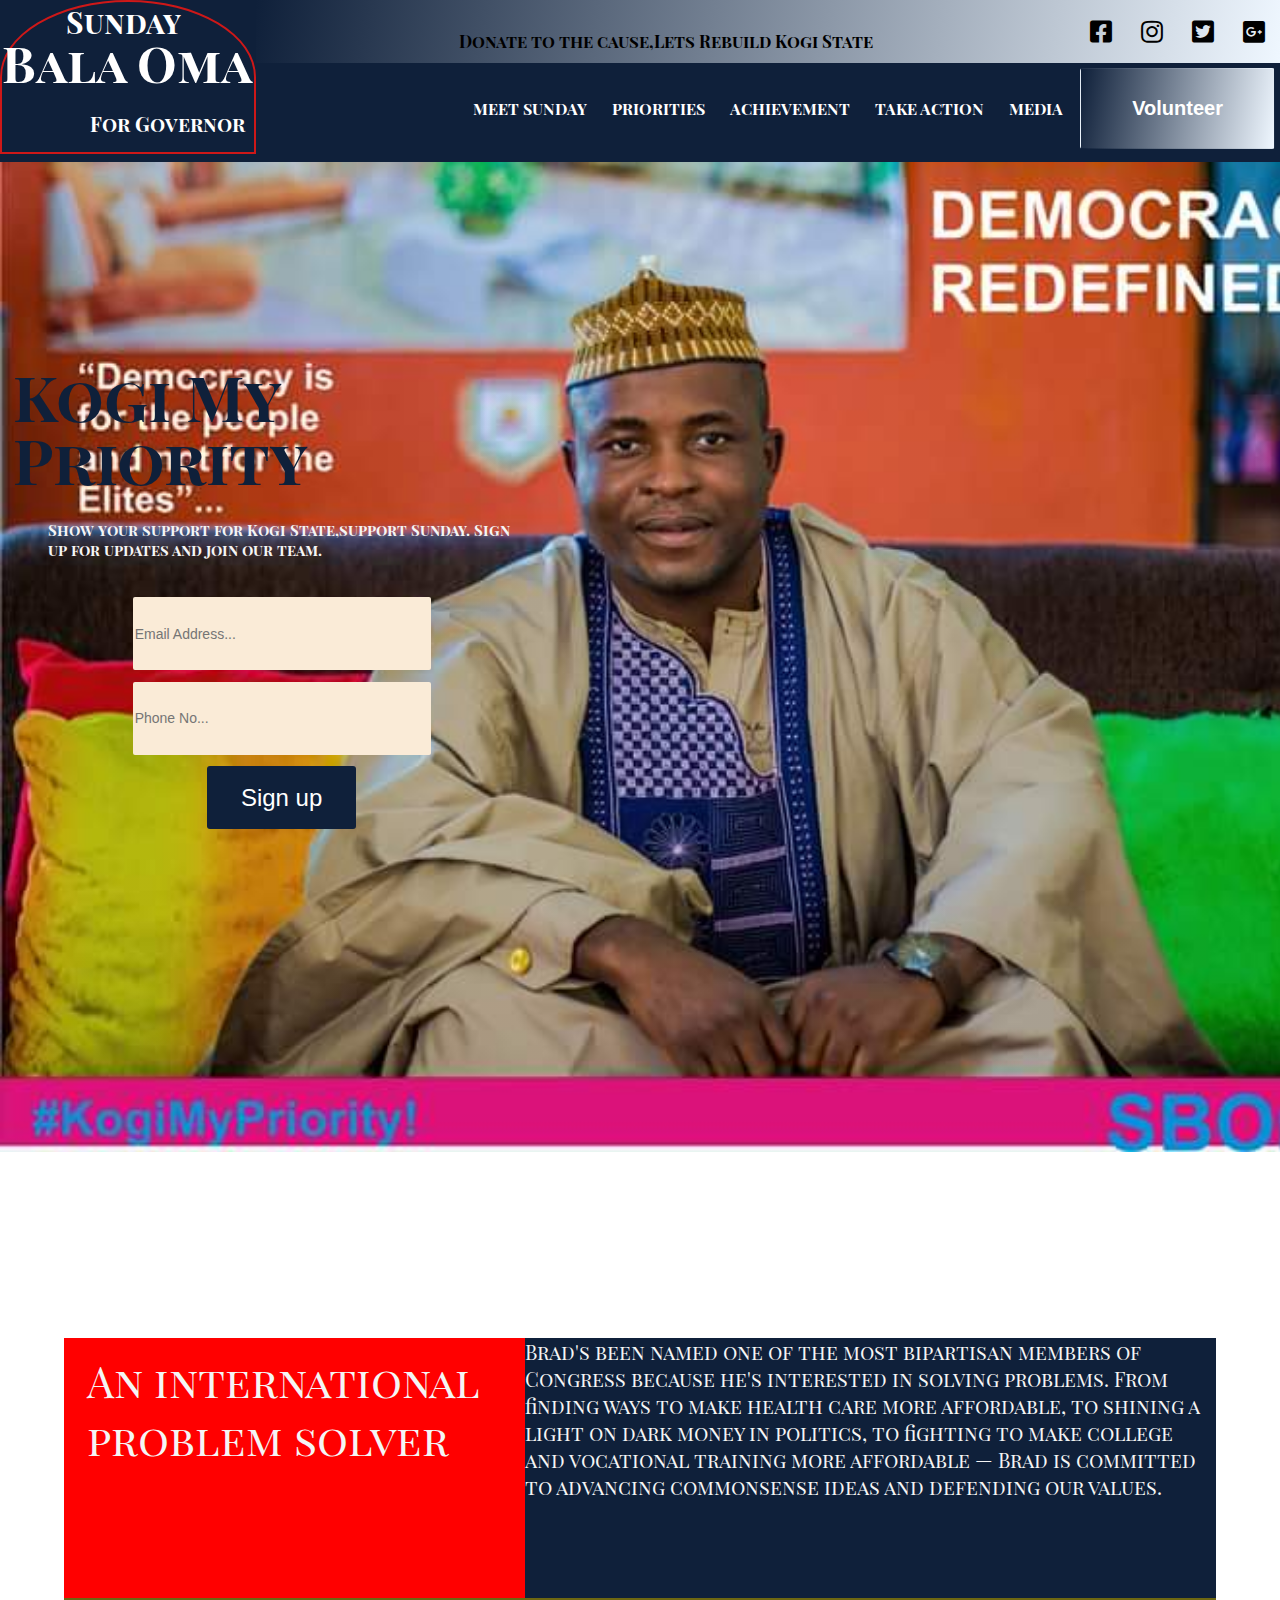
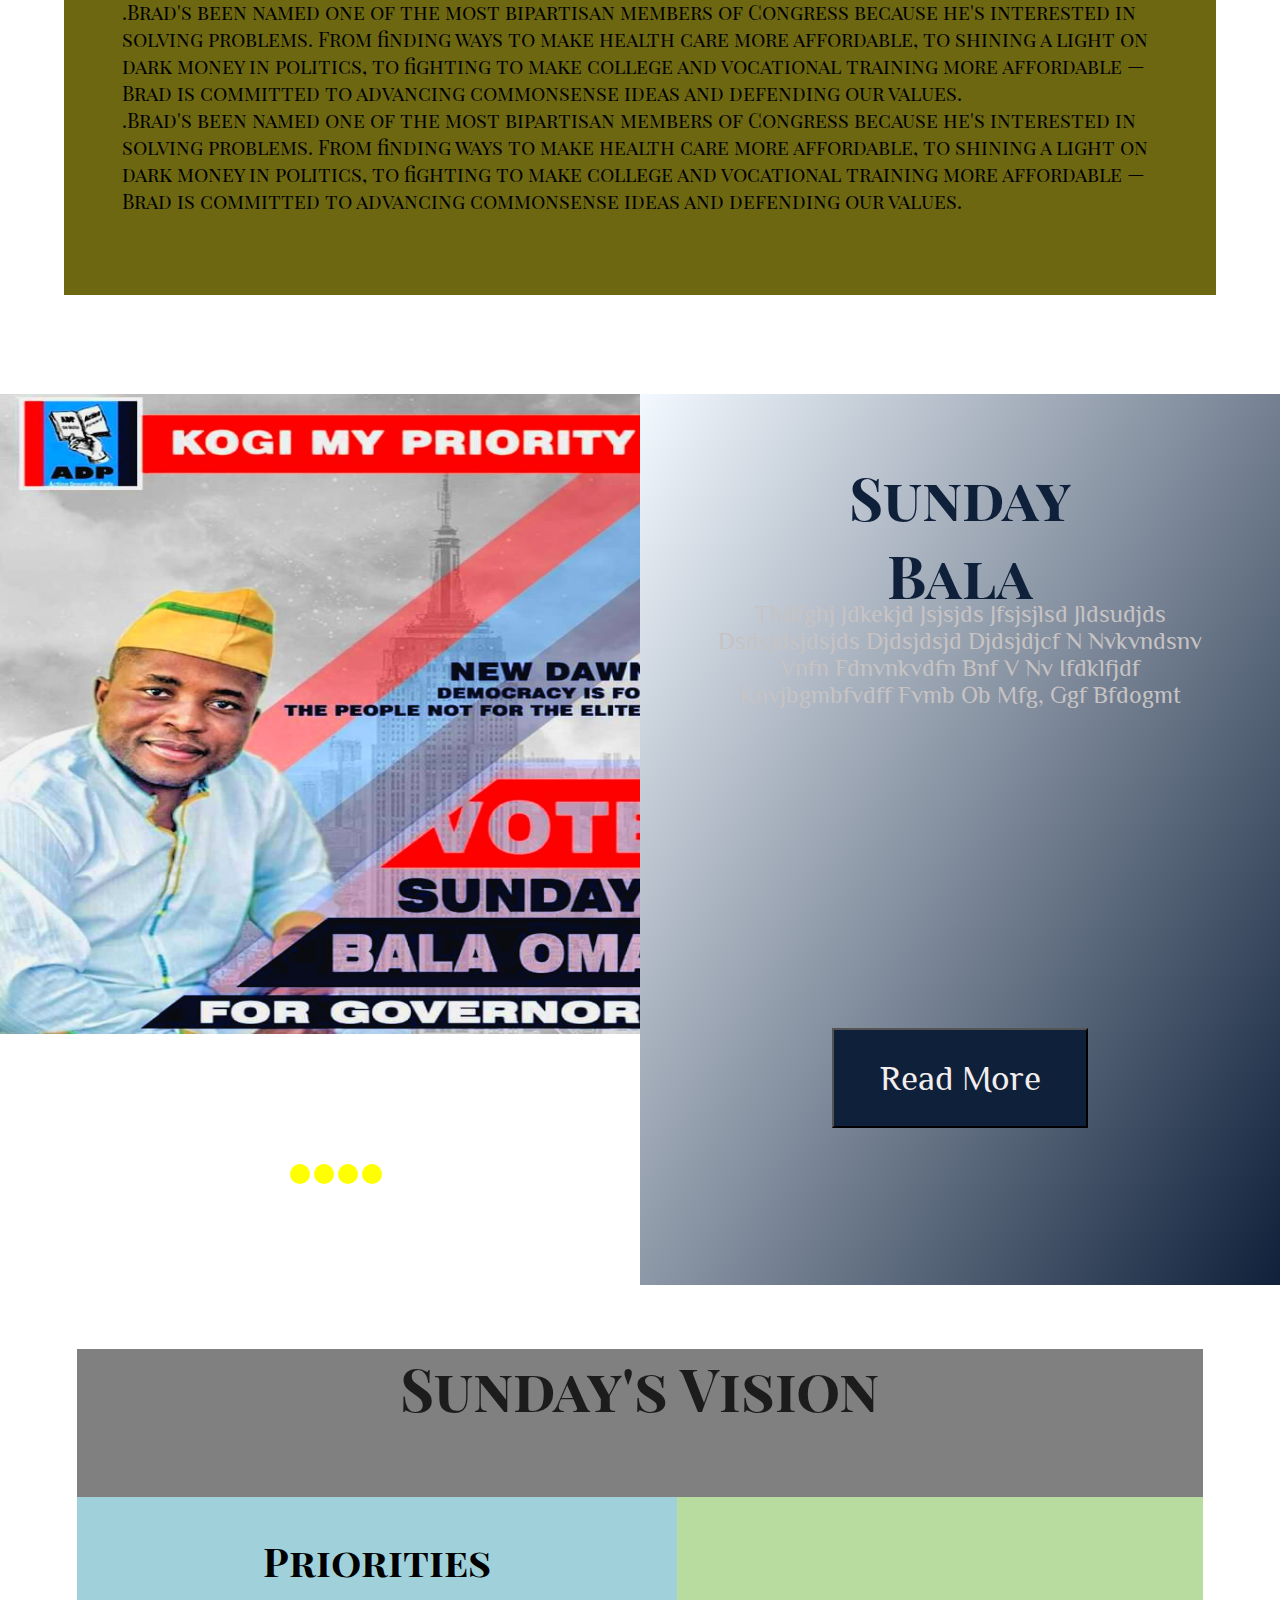
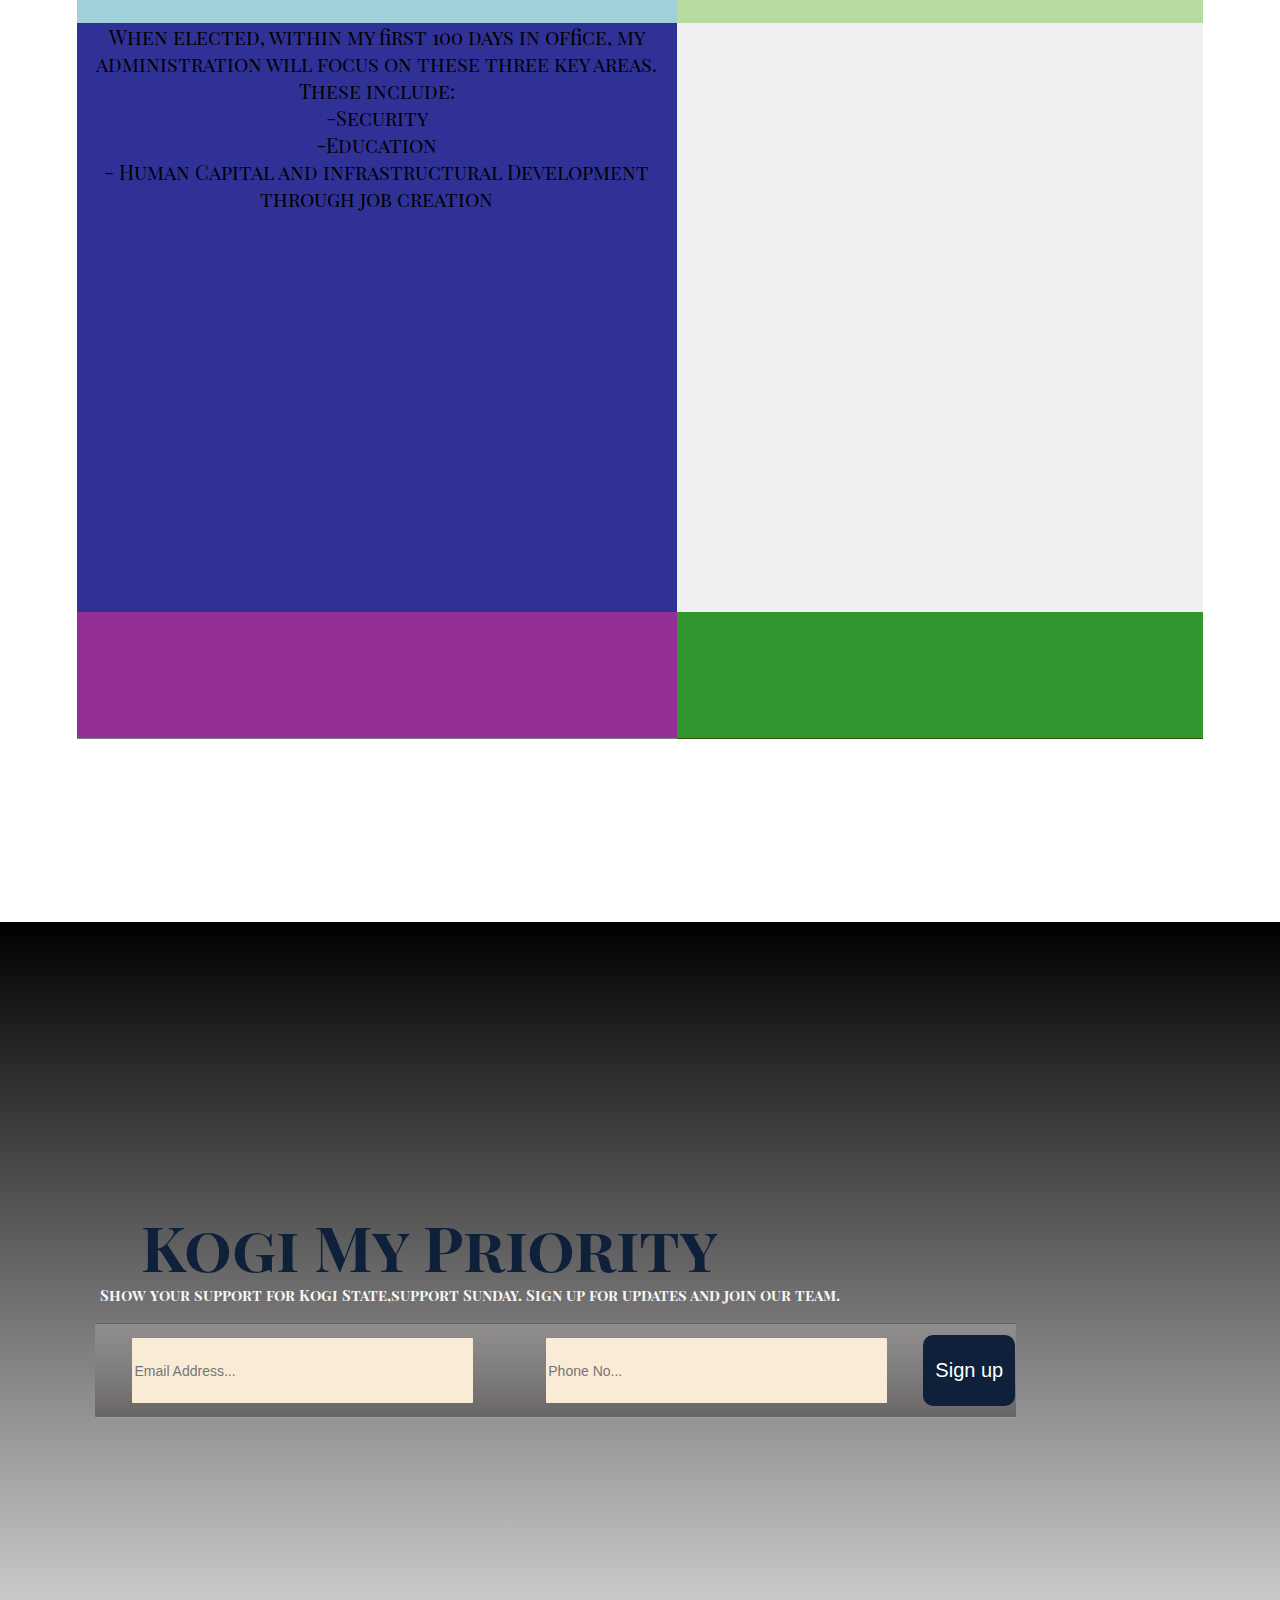
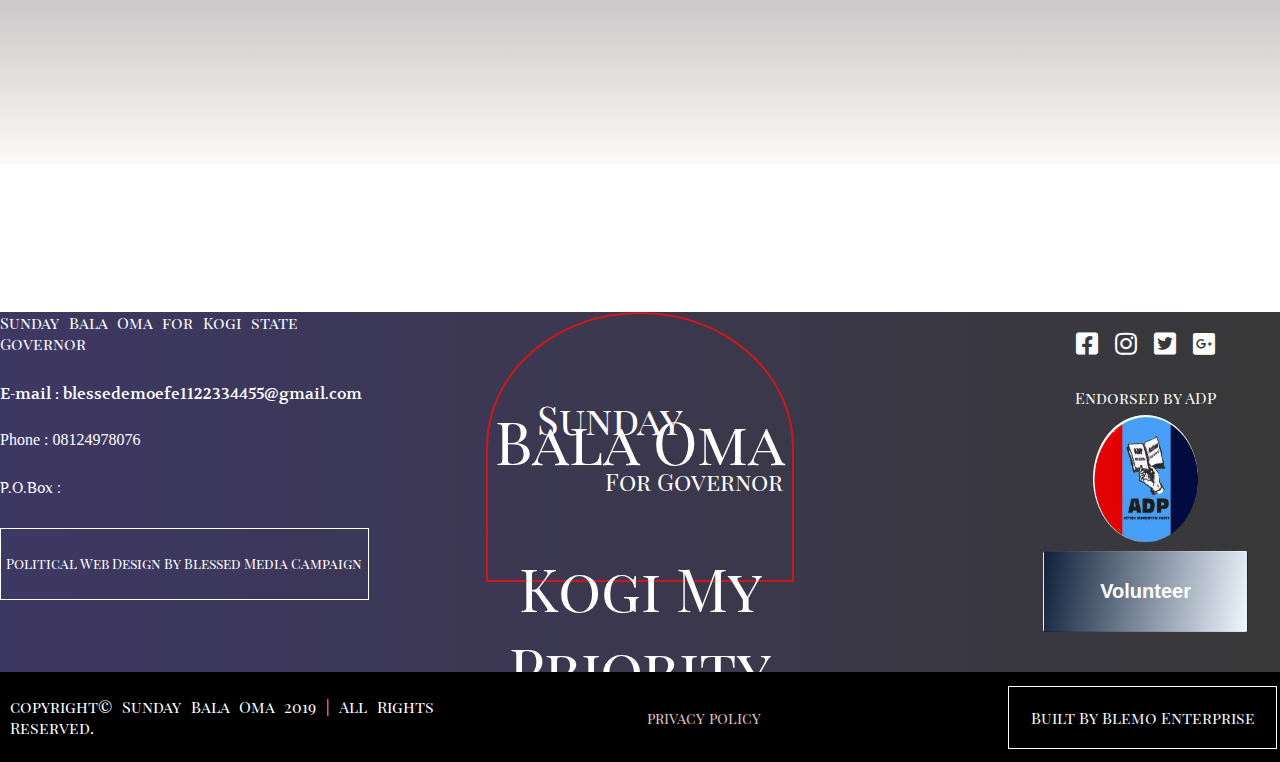
==== index.html @ 5b08591d "i started a project for the Kogi my priority campaign and i have succeeded in completing most sectio" ====
<!DOCTYPE html>
    <head>
        <meta charset="utf-8">
        <meta http-equiv="X-UA-Compatible" content="IE=edge">
        <title>Meet Sunday</title>
        <meta name="description" content="#">
        <meta name="viewport" content="width=device-width, initial-scale=1">
        <link rel="stylesheet" href="index.css">
        <link href="./fontawesome-free-5.10.0-web/css/all.css" rel="stylesheet" >
        <link href="https://fonts.googleapis.com/css?family=ABeeZee|DM+Sans|DM+Serif+Display|Philosopher|Playfair+Display+SC|Volkhov|Vollkorn&display=swap" rel="stylesheet">        <!-- <link rel="stylesheet" href="path/to/bootstrap/css/bootstrap.min.css">
<link rel="stylesheet" href="path/to/font-awesome/css/font-awesome.min.css"> -->
        
    </head>
    <body>
        <!-- this is the container.It houses everything on this index page -->
        <div class="container">

            <!-- this is the header section -->
            <div class="Header">
            
                <!-- this is the Left section of the Header -->
                <div class="LeftSection">
                   <div class="logoSectionForLeftSection">
                       <div class="upperSectionOfTheLogoSection">
                            <p>Sunday</p>
                       </div>

                       <div class="middleSectionOfTheLogoSection">
                            <p>Bala Oma</p>
                          
                       </div>

                       <div class="bottomSectionOfTheLogoSection">
                            <p>For Governor</p>
                           
                        </div>

                   </div>
                </div>

                 <!-- this is the RightSection of the Header -->
                <div class="RightSection">

                    <div class="topHeader">
                        <div class="topHeaderContainer">

                            <div class="topHeaderContainerText">
                                <label>Donate to the cause,Lets Rebuild Kogi State </label>
                            </div> 
                            <div class="topHeaderContainerIcons">
                                <a href="#"><i class="fab fa-facebook-square"></i></a>
                                <a href="#"><i class="fab fa-instagram"></i></a>
                                <a href="#"><i class="fab fa-twitter-square"></i></a>
                                <a href="#"><i class="fab fa-google-plus-square"></i></a>
                            </div>
                        </div>
                    </div>


                <div class="bottomHeader">
                    <div class="rightSectionOfBottomHeader">

                    </div>
                    <div class="middleSectionOfBottomHeader">
                        <li><a href="#">MEET SUNDAY</a></li>
                        <li><a href="./Priorities.html">PRIORITIES</a></li>
                        <li><a href="./Achievement.html">ACHIEVEMENT</a></li>
                        <li><a href="./Take_Action.html">TAKE ACTION</a></li>
                        <li><a href="./Media.html">MEDIA</a></li>
                    </div>
                    <div class="leftSectionOfBottomHeader">
                        <button><a href="./Volunteer.html"><div class="containerForButton">Volunteer<i class="fas fa-arrow-circle-right"></i></div></a></button>                    </div>
                </div>
                </div>
            </div>


















            







    
            <!-- this is the MiddleSection -->
            <div class="Middle">

                <!-- this container houses everythig in the Middle section  which is divided into three parts-->
                <div class="MiddleSectionContainer">

                    <!-- this is the first section of the Middle section -->
                    <div class="firstSectionOfMiddleSection">

                        <div class="containerForFirstSectionOfMiddleSection">




                            <div class="InputForFirstSectionOfMiddleSection">

                                <div class="firstTextForInputForFirstSectionOfMiddleSection">
                                    <p>Kogi My Priority</p>
                                </div>


                                <div class="secondTextForInputForFirstSectionOfMiddleSection">
                                    <p>Show your support for Kogi State,support Sunday. Sign up for updates and join our team.</p>
                                </div>


                                <div class="signUpSectionForInputForFirstSectionOfMiddleSection">
                                    <input type="text" placeholder="Email Address...">
                                    <input type="tel" placeholder="Phone No...">
                                    <button>Sign up</button>
                                </div>







                            </div>

                           



                        </div>

                    </div>


                    <!-- this is the second section of the middle section -->
                    <div class="secondSectionOfMiddleSection">



                        <!-- this is the timer section -->
                        <div class="timerForSecondSectionOfMiddleSection">
                            <div class="containerForTimer">
                                <p>Take action for Kogi state With Sunday Bala Before Its Too Late</p>
                                <p id="demo"></p>

                            </div>
                        </div>
                        <!-- this is the second section of the Second section of the middle section -->
                        <div class="secondForSecondSectionOfMiddleSection">


                            <div class="headerSectionForSecondForSecondSectionOfMiddleSection">
                                <p>An international problem solver</p>
                            </div>

                            <div class="textSectionForSecondForSecondSectionOfMiddleSection">
                                <p>Brad's been named one of the most bipartisan members of Congress because he's interested in solving problems. From finding ways to make health care more affordable, to shining a light on dark money in politics, to fighting to make college and vocational training more affordable — Brad is committed to advancing commonsense ideas and defending our values.</p>
                            </div>
    
                            

                        </div>
            

                        <!-- this is the third section of the Second section of the middle section -->
                        <div class="thirdForSecondSectionOfMiddleSection">

                            
                            <div class="textSectionForThirdForSecondSectionOfMiddleSection">
                                <p> .Brad's been named one of the most bipartisan members of Congress because he's interested in solving problems. From finding ways to make health care more affordable, to shining a light on dark money in politics, to fighting to make college and vocational training more affordable — Brad is committed to advancing commonsense ideas and defending our values. </p>
                                <p> .Brad's been named one of the most bipartisan members of Congress because he's interested in solving problems. From finding ways to make health care more affordable, to shining a light on dark money in politics, to fighting to make college and vocational training more affordable — Brad is committed to advancing commonsense ideas and defending our values. </p>
                            </div>
                             
                        <!-- <div class="containerForThirdForSecondSectionOfMiddleSection">

                        </div>
                        <div class="containerForThirdForSecondSectionOfMiddleSection">

                        </div>
                        <div class="containerForThirdForSecondSectionOfMiddleSection">

                        </div> -->
                            
                        </div>



                    </div>








                    <!-- this is the third section of the middle section -->
                    <div class="thirdSectionOfMiddleSection">

                        <div class="containerForThirdSectionOfMiddleSection">

                                <div class="secondSectionInContainerForThirdSectionOfMiddleSection">

                                        <div class="textForSecondSectionInContainerForThirdSectionOfMiddleSection">
                                                <p>Meet Sunday Bala Oma</p>
                                            </div>
                                </div>

                                <div class="firstSectionInContainerForThirdSectionOfMiddleSection">

                                    
                                    
                                    <div class="leftSectionInContainerForThirdSectionOfMiddleSection">

                                            <span id="slider-image-1"></span>
                                            <span id="slider-image-2"></span>
                                            <span id="slider-image-3"></span>
                                            <span id="slider-image-4"></span>
                                        <div class="image-container">
                                        <img src="./back1.jpg" alt="yes" class="slider-image" height="640px" width="680px">
                                        <img src="./back2.jpg" alt="yes" class="slider-image" height="640px" width="680px">
                                        <img src="./candid.png" alt="yes" class="slider-image" height="640px" width="680px">
                                        <img src="./ADP1.jpg" alt="yes" class="slider-image" height="640px"  width="680px">
                                        </div>
                                        <div class="button-container">
                                            <a href="#slider-image-1" class="button" ></a>
                                            <a href="#slider-image-2" class="button" ></a>
                                            <a href="#slider-image-3" class="button" ></a>
                                            <a href="#slider-image-4" class="button" ></a>
                                        </div>
                                    </div>
                                    
                                    <div class="rightSectionInContainerForThirdSectionOfMiddleSection">
                                        <div class="containerForTextInRightSectionInContainerForThirdSectionOfMiddleSection">
                                            <div class="container1">
                                                    <h3>Sunday Bala</h3>
                                            </div>
                                            <div class="container2">
                                                    <p>thdfghj jdkekjd jsjsjds jfsjsjlsd  jldsudjds dsdsjdsjdsjds djdsjdsjd djdsjdjcf n nvkvndsnv vnfn  fdnvnkvdfn bnf v nv ifdklfjdf knvjbgmbfvdff fvmb ob mfg, ggf bfdogmt</p>
                                            </div>
                                            <div class="container3">
                                                <button>Read more</button>
                                            </div>
                                        </div>
                                    </div>
                                    
                                </div>


                               


                        </div>

                    </div>



                    


                        <!-- this is the forth section of the middle section -->
                    <div class="forthSectionOfMiddleSection">

                        <div class="containerForForthSectionOfMiddleSection">
                            <div class="headerContainer">
                                <h3>Sunday's Vision</h3>
                            </div>
                            <div class="sliderContainer">

                                <div class="firstSliderImage">

                                    <div class="firstSectionOfSliderImage1">
                                       <label for=""> Priorities</label>
                                    </div>
                
                                    <div class="secondSectionOfSliderImage1">
                                        <p>
                                           <p> When elected, within my first 100 days in office, my administration will focus on these three key areas.</p> 
                                            
                                            
                                            
                                            
                                            
                                           <p> These include:</p>
                                            
                                               <p>-Security</p>
                                            
                                               <p>-Education</p>
                                            
                                               <p>   - Human Capital and infrastructural Development through job creation</p>
                                            </p>
                                    </div>

                                    <div class="thirdSectionOfSliderImage1">
                                        
                                    </div>

                                </div>
                                <div class="secondSliderImage">


                                        <div class="firstSectionOfSliderImage2">

                                            </div>
                        
                                            <div class="secondSectionOfSliderImage2">
                                                
                                            </div>
        
                                            <div class="thirdSectionOfSliderImage2">
                                                
                                            </div>


                                </div>





                                <div class="thirdSliderImage">


                                        <div class="firstSectionOfSliderImage3">

                                            </div>
                        
                                            <div class="secondSectionOfSliderImage3">
                                                
                                            </div>
        
                                            <div class="thirdSectionOfSliderImage3">
                                                
                                            </div>


                                </div>



                                <div class="forthSliderImage">


                                        <div class="firstSectionOfSliderImage4">

                                            </div>
                        
                                            <div class="secondSectionOfSliderImage4">
                                                
                                            </div>
        
                                            <div class="thirdSectionOfSliderImage4">
                                                
                                            </div>


                                </div>



                            </div>

                            

                        </div>





                    </div>

                    <!-- this is the fifth section of the middle section -->

                    <div class="fifthSectionOfMiddleSection">

                            <div class="InputForFirstSectionOfMiddleSection">

                                    <div class="firstTextForInputForFirstSectionOfMiddleSection">
                                        <p>Kogi My Priority</p>
                                    </div>
    
    
                                    <div class="secondTextForInputForFirstSectionOfMiddleSection">
                                        <p>Show your support for Kogi State,support Sunday. Sign up for updates and join our team.</p>
                                    </div>
    
    
                                    <div class="signUpSectionForInputForFirstSectionOfMiddleSection">
                                        <input type="text" placeholder="Email Address...">
                                        <input type="tel" placeholder="Phone No...">
                                        <button>Sign up</button>
                                    </div>
    
    
    
                                </div>
                    </div>

                </div>
            </div>

























    
            <!-- this is the FooterSection -->
            <div class="Footer">
               <div class="footerContainer">
                    <div class="firstSectionOfFooter">

                        <div class="leftSectionForFirstSectionOfFooter">
                           <div class="firstSectionOfleftSectionForFirstSectionOfFooter">
                               <p>Sunday Bala Oma for Kogi state Governor</p>
                           </div>

                            <div class="secondSectionOfleftSectionForFirstSectionOfFooter">
                               <label>E-mail : blessedemoefe1122334455@gmail.com</label>
                            </div>

                            <div class="thirdSectionOfleftSectionForFirstSectionOfFooter">
                                <label>Phone : 08124978076</label>
                            </div>  
                            
                            <div class="forthSectionOfleftSectionForFirstSectionOfFooter">
                                <label for="">P.O.Box : </label>
                            </div> 
                            
                            
                            <div class="fifthSectionOfleftSectionForFirstSectionOfFooter">
                                <div class="containerForFifthSectionOfleftSectionForFirstSectionOfFooter">
                                    <p>Political Web Design By Blessed Media Campaign</p>
                                </div>
                            </div> 

                            <div class="sixthSectionOfleftSectionForFirstSectionOfFooter">
                                
                            </div>  

                        </div>

                        <div class="middleSectionForFirstSectionOfFooter">

                                <div class="containerForLogoSection">
                                        <div class="logoSectionForFooter">
                                                <div class="upperSectionOfTheLogoSectionFooter">
                                                        <p>Sunday</p>
                                                   </div>
                            
                                                   <div class="middleSectionOfTheLogoSectionFooter">
                                                        <p>Bala Oma</p>
                                                      
                                                   </div>
                            
                                                   <div class="bottomSectionOfTheLogoSectionFooter">
                                                        <p>For Governor</p>
                                                       
                                                    </div>
                                        </div>
                                </div>

                                <div class="textForMiddleSectionForFirstSectionOfFooter">
                                        <label>Kogi My Priority </label>
                                    </div> 
                        </div>
                        <div class="rightSectionForFirstSectionOfFooter">

                                <div class="lastSectionOfrightSectionForFirstSectionOfFooter">
                                   
                                </div>

                                <div class="containerForRightSectionOfrightSectionForFirstSectionOfFooter">
                                        <div class="firstSectionOfrightSectionForFirstSectionOfFooter">
                                                <div class="iconsForMiddleSectionForFirstSectionOfFooter">
                                                        <a href="#"><i class="fab fa-facebook-square"></i></a>
                                                        <a href="#"><i class="fab fa-instagram"></i></a>
                                                        <a href="#"><i class="fab fa-twitter-square"></i></a>
                                                        <a href="#"><i class="fab fa-google-plus-square"></i></a>
                                                    </div>
                                            </div>
            
                                            <div class="secondSectionOfrightSectionForFirstSectionOfFooter">
                                               <p> Endorsed by ADP</p> <img src="./adplogo.jpg" alt="dfg" width="50%" height="80%">
                                            </div>
            
                                            <div class="thirdSectionOfrightSectionForFirstSectionOfFooter">
                                                <button><a href="./Volunteer.html"><div class="containerForButton">Volunteer<i class="fas fa-arrow-circle-right"></i></div></a></button>
                                            </div>
                                            
                                            <div class="forthSectionOfrightSectionForFirstSectionOfFooter">
            
                                            </div>

                                </div>
                                
                                

                                


                                
                               
                        </div>
                    </div>
    
                    <div class="secondSectionOfFooter">
                            <div class="leftSectionForSecondSectionOfFooter">               
                                  <footer>
                                      copyright&copy <span class="FooterName">Sunday Bala Oma 2019</span> | All Rights Reserved.
                                  </footer>  
                            </div>
        
                                <div class="middleSectionForSecondSectionOfFooter">
                                    <footer>
                                        <a href="#">privacy policy</a>
                                    </footer>
                                </div>
                                <div class="rightSectionForSecondSectionOfFooter">
                                    <div class="containerForrightSectionForSecondSectionOfFooter">
                                        Built By Blemo Enterprise
                                    </div>
                                </div>
                    </div>


               </div>
            </div>
        </div>

        <script src="index.js" ></script>
    </body>
</html>
---- index.css ----
*{
    box-sizing: border-box;
    padding:0px;
    margin:0px;
    /* font-family: 'Vollkorn', serif; */
/* font-family: 'Volkhov', serif; */
/* font-family: 'DM Serif Display', serif; */
/* font-family: 'Playfair Display SC', serif; */
/* font-family: 'Philosopher', sans-serif; */


}

.container{
    flex:1;
    display: flex;
    flex-direction: column;
    justify-items: inherit;
    width:100%;
    height:618vh;
  background: white;
    background-repeat: no-repeat;
    /* background-blend-mode: screen; */
    background-size: cover;
    font-family: 'Playfair Display SC', serif;
}
.container .Header{
height:18vh;
width:100%;
display:flex;
flex-direction: row;
background-color:#0F203A;
font-weight: bold;
}

.container .Header .LeftSection{
width:20%;
height: 95%;
display: flex;
/* background-color: blue; */
border:2px solid rgb(206, 24, 24);
border-top-right-radius: 50%;
border-top-left-radius: 50%;
}

.container .Header .LeftSection .logoSectionForLeftSection{
    width:100%;
    height:100%;
    display: flex;
    flex-direction: column;
    /* font-family: 'Philosopher', sans-serif; */
    

}
.container .Header .LeftSection .logoSectionForLeftSection .upperSectionOfTheLogoSection{
width:19%;
height:7vh;
text-align: center;
/* background: #15116D; */
font-size: 30px;
padding: 0px;
position: absolute;
margin-top: 0vh;
color:white;

}

.container .Header .LeftSection .logoSectionForLeftSection .middleSectionOfTheLogoSection{
width:100%;
height:42%;
margin-top:3vh;
/* background: rgb(81, 109, 17); */
font-size: 50px;
padding: 0px;
position: relative;
color:white;
}
.container .Header .LeftSection .logoSectionForLeftSection .bottomSectionOfTheLogoSection{
    width:19%;
    height:5vh;
    text-align: end;
    /* background: rgb(109, 17, 86);  */
    font-size: 20px;
    padding: 0px;
    position: absolute;
    margin-top:12vh;
    color:white;
}

.container .Header .RightSection{
    width:80%;
    height: 100%;
    display: flex;
    align-items: flex-start;
    flex-direction: column;
    /* background-color: blueviolet */
}


.container .Header .RightSection .topHeader{
    height:7vh;
    width:100%;
    display:flex;
    justify-content: flex-end;
    background:linear-gradient(280deg ,#EFF7FF,#0F203A)
    
}
.container .Header .RightSection .topHeader:hover{
    background-image: none;
    background-color:#0F203A;
    color:white;
    transition:3s;
}
 

.container .Header .RightSection .topHeader .topHeaderContainer{
width:100%;
height:100%;
display: flex;
justify-content: space-between;
align-items: flex-end;
font-size: 17px;

}

.container .Header .RightSection .topHeader .topHeaderContainer .topHeaderContainerText{
width:80%;
height:70%;
flex-wrap: wrap;
display: flex;
justify-content: center;
align-content: center;
flex-grow: inherit;
/* background-color: blue; */
/* background-color: transparent; */
}

.container .Header .RightSection .topHeader .topHeaderContainer .topHeaderContainerIcons{
    width:20%;
    height:70%;
    flex-wrap: wrap;
    display: flex;
    justify-content: space-around;
    flex-grow: inherit;
    /* background-color:blanchedalmond; */
}

.container .Header .RightSection .topHeader .topHeaderContainer .topHeaderContainerIcons i{
   font-size: 25px;
    color:black;
    transition: 2s;
    font-weight: 200;

   
   
}

.container .Header .RightSection .topHeader:hover .topHeaderContainer .topHeaderContainerIcons i{
    font-size: 25px;
     color:white;
     transition: 2s;
     font-weight: 200;
 
    
    
 }

.container .Header .RightSection .topHeader .topHeaderContainer .topHeaderContainerIcons i:hover{
    font-size: 31px;
     color:white;
     transition:0.5s;
     font-weight: 200;

    
    
 }



.container .Header .RightSection .bottomHeader{
    height:10vh;
    width:100%;
    display:flex;
    justify-content: space-around;
    /* background-color:green; */
    /* position:-webkit-sticky; */
    /* position: sticky; */
    /* top:0px; */
}
.container .Header .RightSection .bottomHeader .rightSectionOfBottomHeader{
width:20%;
height:inherit;
/* background-color: aquamarine */

}

.container .Header .RightSection .bottomHeader .middleSectionOfBottomHeader{
    width:60%;
    height:inherit;
    display:flex;
    justify-content: space-around;
    align-content: center;
    flex-grow: inherit;
    /* background-color: yellow */
}


.container .Header .RightSection .bottomHeader .middleSectionOfBottomHeader li{
list-style: none;
align-self: center;



}

.container .Header .RightSection .bottomHeader .middleSectionOfBottomHeader li a:link{
    text-decoration: none;
    color:white;
    font-size: 16px;
    transition: 1s;
    border:0 1px;
}

.container .Header .RightSection .bottomHeader .middleSectionOfBottomHeader li a:hover{
    text-decoration: none;
    color:rgb(218, 211, 211);
    font-size: 20px;
    transition: 1s;
    border-bottom: 1px solid white;
}

.container .Header .RightSection .bottomHeader .middleSectionOfBottomHeader li a:visited{
    text-decoration: none;
    color:white;
    font-size: 16px;
    transition: 1s;
    border:0 1px;
}

.container .Header .RightSection .bottomHeader .middleSectionOfBottomHeader li a:active{
    text-decoration: none;
    color:#0F203A;
    background-image: linear-gradient(to top,#A0D1DB,transparent);
    font-size: 10px;
    transition: 1s;
    border:0 1px;
}


.container .Header .RightSection .bottomHeader .leftSectionOfBottomHeader{
    width:20%;
    height:inherit;
    /* background-color: brown; */
    display:flex;
    align-items: center;

}

.container .Header .RightSection .bottomHeader .leftSectionOfBottomHeader button{
    width:95%;
    margin:0 auto;
    height:90%;
    background:linear-gradient(280deg ,#EFF7FF,#0F203A);
    border:1px solid transparent;
    border-radius:3px;
    color:white;
    font-size: 20px;
    font-weight:bolder;
    
}
.container .Header .RightSection .bottomHeader .leftSectionOfBottomHeader button:hover{
    transition: 1.5s;
    background-image:linear-gradient(200deg,#0F203A,red) ;
    font-size: 23px;
    transition:1.5s;


}


.container .Header .RightSection .bottomHeader .leftSectionOfBottomHeader button a .containerForButton{
    width:100%;
    height:100%;
    justify-content: center;
    align-items: center;
    display: flex;
    /* background-color: #A0D1DB */
}
.container .Header .RightSection .bottomHeader .leftSectionOfBottomHeader button a:hover{
    color: white;
    text-decoration: none;
    }
    
    .container .Header .RightSection .bottomHeader .leftSectionOfBottomHeader button a:active{
        color: white;
        text-decoration: none;  
    }
    .container .Header .RightSection .bottomHeader .leftSectionOfBottomHeader button a:link{
        color: white;
    text-decoration: none;
    }
    .container .Header .RightSection .bottomHeader .leftSectionOfBottomHeader button a:visited{
        color: white;
    text-decoration: none;
    }
    



.container .Header .RightSection .bottomHeader .leftSectionOfBottomHeader button i{
    display:none;
    margin-left: 4px;
}

.container .Header .RightSection .bottomHeader .leftSectionOfBottomHeader button:hover i{
    display: inline-block;
    transition: 2s;
    
    color:white;
}






















.container .Middle{
    height:550vh;
    width:100%;
    display:flex;
    flex-direction: column;

    /* background-image:linear-gradient(to top,rgba(0, 0, 0, 0.3),rgba(0, 0, 0, 0.5)),url("./back1.jpg");
    background-repeat: no-repeat;
    background-blend-mode: screen;
    background-size: cover; */
}

.container .Middle .MiddleSectionContainer{
    width:100%;
    height:100%;
    display:flex;
    flex-direction: column;


}




.container .Middle .MiddleSectionContainer .firstSectionOfMiddleSection{
max-width:100%;
height:20%;
/* animation: slider 4s infinite linear; */
background-size:cover;
/* background-attachment: local; */
background-repeat: no-repeat;
/* background-color: aqua; */
/* background-image: linear-gradient(140deg,rgb(250, 242, 242),rgb(46, 43, 43)); */
/* transition: 2s; */

}


.container .Middle .MiddleSectionContainer .firstSectionOfMiddleSection .containerForFirstSectionOfMiddleSection{
    width:100%;
    height:100%;
    /* background-color: #15116D; */
    background-image:linear-gradient(rgba(0, 0, 0, 0),rgba(0,0,0,0.01)) ,url("./back2.jpg");
    /* background-image:linear-gradient(rgba(0,0,0,0.5),rgba(0,0,0,0.5)) ,url("./adplogo.jpg");
    background-image:linear-gradient(rgba(0,0,0,0.5),rgba(0,0,0,0.5)) ,url("./kogiStatemap.jpg");
    background-image:linear-gradient(rgba(0,0,0,0.5),rgba(0,0,0,0.5)) ,url("./image1.png");
    background-image:linear-gradient(rgba(0,0,0,0.5),rgba(0,0,0,0.5)) ,url("./candid.png"); */
    background-size:cover;
/* background-attachment: local; */
background-repeat: no-repeat;
background-position: top-right;

/* animation:slider 30s infinite linear; */

}
/* 
@keyframes slider{
    0%{
        background-image:linear-gradient(rgba(0,0,0,0.5),rgba(0,0,0,0.5)) , url("./back2.jpg")
    }

    25%{
        background-image:linear-gradient(rgba(0,0,0,0.5),rgba(0,0,0,0.5)) , url("./adplogo.jpg")
    }

    50%{
        background-image:linear-gradient(rgba(0,0,0,0.5),rgba(0,0,0,0.5)) ,url("./kogiStatemap.jpg")
    }

    75%{
        background-image:linear-gradient(rgba(0,0,0,0.5),rgba(0,0,0,0.5)) , url("./image1.png")
    }

    100%{
        background-image:linear-gradient(rgba(0,0,0,0.5),rgba(0,0,0,0.5)) , url("./candid.png")
    }
} */


.container .Middle .MiddleSectionContainer .firstSectionOfMiddleSection .containerForFirstSectionOfMiddleSection .InputForFirstSectionOfMiddleSection{
    width:42%;
    height:50%;
    top:20vh ;
    left:1%;
    /* border:1px solid black; */
    /* background-color: #15116D; */
    position:relative;
    display:flex;
    flex-direction: column;
   font-weight:bolder;


}

.container .Middle .MiddleSectionContainer .firstSectionOfMiddleSection .containerForFirstSectionOfMiddleSection .InputForFirstSectionOfMiddleSection .firstTextForInputForFirstSectionOfMiddleSection{
width:100%;
height:30%;
/* background-color: aquamarine; */
font-size:63px;
display: flex;
justify-content: space-around;
align-items: flex-end;
line-height: 100%;
font-family: 'Playfair Display SC', serif;
color:#0F203A;

}

.container .Middle .MiddleSectionContainer .firstSectionOfMiddleSection .containerForFirstSectionOfMiddleSection .InputForFirstSectionOfMiddleSection .secondTextForInputForFirstSectionOfMiddleSection{
    width:87%;
height:20%;
/* background-color: rgb(240, 127, 255); */
font-size:15px;
display: flex;
margin: 0 auto;
justify-content: space-around;
align-items: center;
color:whitesmoke;
}
.container .Middle .MiddleSectionContainer .firstSectionOfMiddleSection .containerForFirstSectionOfMiddleSection .InputForFirstSectionOfMiddleSection .signUpSectionForInputForFirstSectionOfMiddleSection{
    width:70%;
height:50%;
/* background-image:linear-gradient(rgb(4, 10, 48), rgba(161, 159, 159, 0.994)) ; */
margin:0 auto;
display:flex;
justify-content: space-around;
flex-direction: column;
border:2px solid transparent;
border-radius:2px;
font-family: 'Playfair Display SC', serif;
/* border:2px solid #15116D; */
 
color:whitesmoke
}

.container .Middle .MiddleSectionContainer .firstSectionOfMiddleSection .containerForFirstSectionOfMiddleSection .InputForFirstSectionOfMiddleSection .signUpSectionForInputForFirstSectionOfMiddleSection input{
    width:80%;
    height:30%;
    font-size:14px;
    background-color: antiquewhite;
    border:2px solid transparent;
    border-radius:2px;
    margin: 0 auto;

}

.container .Middle .MiddleSectionContainer .firstSectionOfMiddleSection .containerForFirstSectionOfMiddleSection .InputForFirstSectionOfMiddleSection .signUpSectionForInputForFirstSectionOfMiddleSection button{
    width:40%;
    height:26%;
    font-size:24px;
    background-color: #0F203A;
    border:2px solid transparent;
    border-radius:3px;
    color:white;
    margin-left:30%;
    

}






.container .Middle .MiddleSectionContainer .secondSectionOfMiddleSection{
    width:100%;
height:15%;
/* background-color: rgb(154, 168, 43); */
display:flex;
flex-direction: column;
/* position: sticky;
    align-items: center;
    top: 0px;
    right:0px;
    left:0px;
    z-index: 999;
    position: -webkit-sticky; */
}


.container .Middle .MiddleSectionContainer .secondSectionOfMiddleSection .timerForSecondSectionOfMiddleSection{
    width:90%;
    margin: 0 auto;
    height:25%;
    /* background-color: rgb(17, 109, 74);  */
    display: flex;
    justify-content: center;
    position: sticky;
    align-items: center;
    top: 0px;
    right:0px;
    left:0px;
    z-index: 999;
    position: -webkit-sticky;
    

}

.container .Middle .MiddleSectionContainer .secondSectionOfMiddleSection .timerForSecondSectionOfMiddleSection:hover .containerForTimer #demo{
    background:linear-gradient(280deg ,#EFF7FF,#0F203A);
    color:#0F203A;
    font-size: 65px; 
    transition:2s;
    word-spacing:30%;
}

.container .Middle .MiddleSectionContainer .secondSectionOfMiddleSection .timerForSecondSectionOfMiddleSection:hover {
    background:linear-gradient(280deg ,#EFF7FF,#0F203A);
    /* color: */
}

.container .Middle .MiddleSectionContainer .secondSectionOfMiddleSection .timerForSecondSectionOfMiddleSection .containerForTimer{
    width:60%;
    display: flex;
    height:100%;
    color:white; 
    word-spacing: 20%;
    align-items: center;
    justify-content: center;
    flex-direction: column;
}

.container .Middle .MiddleSectionContainer .secondSectionOfMiddleSection .timerForSecondSectionOfMiddleSection .containerForTimer #demo{
    width:100%;
    height:60%;
    word-spacing: 10%;
    font-family: 'Franklin Gothic Medium', 'Arial Narrow', Arial, sans-serif;
    font-size: 55px; 
    display: flex;
    word-spacing: 20%;
    align-items: center;
    justify-content: center;
    flex-direction: column;
}




.container .Middle .MiddleSectionContainer .secondSectionOfMiddleSection .secondForSecondSectionOfMiddleSection{
    width:90%;
    height:35%;
    background-color: #0F203A; 
    display:flex;
    justify-content: center;
    align-items: center;
    margin:0 auto;
}

.container .Middle .MiddleSectionContainer .secondSectionOfMiddleSection .secondForSecondSectionOfMiddleSection .headerSectionForSecondForSecondSectionOfMiddleSection{
width:40%;
height:100%;
display: flex;
justify-content: center;
flex-wrap: wrap;
font-size: 43px;
background-color: red;
align-items: center;
word-spacing: 30%;
color:whitesmoke;

}

.container .Middle .MiddleSectionContainer .secondSectionOfMiddleSection .secondForSecondSectionOfMiddleSection .headerSectionForSecondForSecondSectionOfMiddleSection p{
    width:90%;
    height:90%;
    margin:0 auto;
    /* background-color: black; */
    }


.container .Middle .MiddleSectionContainer .secondSectionOfMiddleSection .secondForSecondSectionOfMiddleSection .textSectionForSecondForSecondSectionOfMiddleSection{
    width:60%;
    height:100%;
    display: flex;
    justify-content: center;
    flex-wrap: wrap;
    /* text-align: center; */
    font-size: 20px;
    /* background-color: aquamarine; */
    color:rgb(245, 245, 245); 
}



.container .Middle .MiddleSectionContainer .secondSectionOfMiddleSection .thirdForSecondSectionOfMiddleSection{
    width:90%;
    height:40%;
    background-color: rgb(109, 103, 17); 
    margin: 0 auto;
}

.container .Middle .MiddleSectionContainer .secondSectionOfMiddleSection .thirdForSecondSectionOfMiddleSection .textSectionForThirdForSecondSectionOfMiddleSection{
    width:90%;
    height:40%;
    background-color: rgb(109, 103, 17); 
    margin: 0 auto;
    font-size: 20px;
}





.container .Middle .MiddleSectionContainer .thirdSectionOfMiddleSection{
    width:100%;
height:20%;
/* background-color: white; */
display:flex;
flex-direction: column

}

.container .Middle .MiddleSectionContainer .thirdSectionOfMiddleSection .containerForThirdSectionOfMiddleSection{
width:100%;
height:100%;
/* background-color: aqua; */
display:flex;
flex-direction: column;
}



.container .Middle .MiddleSectionContainer .thirdSectionOfMiddleSection .containerForThirdSectionOfMiddleSection .firstSectionInContainerForThirdSectionOfMiddleSection{
    width:100%;
    height:90%;
    /* background-color: rgb(4, 0, 255);   */
    display:flex;

}



.container .Middle .MiddleSectionContainer .thirdSectionOfMiddleSection .containerForThirdSectionOfMiddleSection .firstSectionInContainerForThirdSectionOfMiddleSection .rightSectionInContainerForThirdSectionOfMiddleSection{
    width:50%;
height:100%;
background-image:linear-gradient(120deg ,rgba(239, 247, 255, 0.781),#0F203A);
}

.container .Middle .MiddleSectionContainer .thirdSectionOfMiddleSection .containerForThirdSectionOfMiddleSection .firstSectionInContainerForThirdSectionOfMiddleSection .rightSectionInContainerForThirdSectionOfMiddleSection .containerForTextInRightSectionInContainerForThirdSectionOfMiddleSection{
    width:80%;
    height:80%;
    margin:10% auto;
    /* background-color: white; */
    display: flex;
    flex-direction: column;
    flex-wrap: wrap;
    text-align:center;
    color:white;
}

.container .Middle .MiddleSectionContainer .thirdSectionOfMiddleSection .containerForThirdSectionOfMiddleSection .firstSectionInContainerForThirdSectionOfMiddleSection .rightSectionInContainerForThirdSectionOfMiddleSection .containerForTextInRightSectionInContainerForThirdSectionOfMiddleSection .container1{
font-size: 50px;
color:#0F203A;
font-weight: bolder;
width:70%;
margin:0 auto;
height:20%;
/* background-color: red; */
bottom:4%
}
.container .Middle .MiddleSectionContainer .thirdSectionOfMiddleSection .containerForThirdSectionOfMiddleSection .firstSectionInContainerForThirdSectionOfMiddleSection .rightSectionInContainerForThirdSectionOfMiddleSection .containerForTextInRightSectionInContainerForThirdSectionOfMiddleSection .container2{
    font-size: 24px;
    color:rgb(199, 195, 195);
    /* font-weight; */
    word-spacing: 10%;
    text-transform: capitalize;
   height:60%;
/* background-color: black; */
font-family: 'Philosopher', sans-serif;


  
}

.container .Middle .MiddleSectionContainer .thirdSectionOfMiddleSection .containerForThirdSectionOfMiddleSection .firstSectionInContainerForThirdSectionOfMiddleSection .rightSectionInContainerForThirdSectionOfMiddleSection .containerForTextInRightSectionInContainerForThirdSectionOfMiddleSection .container3{
    
width:100%;
height:20%;
/* background-color: aquamarine; */
top:10%;

  
}

.container .Middle .MiddleSectionContainer .thirdSectionOfMiddleSection .containerForThirdSectionOfMiddleSection .firstSectionInContainerForThirdSectionOfMiddleSection .rightSectionInContainerForThirdSectionOfMiddleSection .containerForTextInRightSectionInContainerForThirdSectionOfMiddleSection .container3 button{
    font-size: 35px;
    color:rgb(243, 237, 237);
    /* font-weight; */
    word-spacing: 10%;
    text-transform: capitalize;
    width:50%;
    background-color: #0F203A;
    height:70%;
    top:20%;
   
   
font-family: 'Philosopher', sans-serif;


  
}

.container .Middle .MiddleSectionContainer .thirdSectionOfMiddleSection .containerForThirdSectionOfMiddleSection .firstSectionInContainerForThirdSectionOfMiddleSection .rightSectionInContainerForThirdSectionOfMiddleSection .containerForTextInRightSectionInContainerForThirdSectionOfMiddleSection .container3 button:hover{
opacity:0.7;
}


.container .Middle .MiddleSectionContainer .thirdSectionOfMiddleSection .containerForThirdSectionOfMiddleSection .firstSectionInContainerForThirdSectionOfMiddleSection .leftSectionInContainerForThirdSectionOfMiddleSection{
    width:50%;
height:100%;
/* background-image: linear-gradient(rgba(0,0,0,0.7),rgba(0,0,0,0.7)),url("./adplogo.jpg"); */
/* background-image: linear-gradient(rgba(0,0,0,0.7),rgba(0,0,0,0.7)),url("./back1.png"); */
/* background-image: linear-gradient(rgba(0,0,0,0.7),rgba(0,0,0,0.7)),url("./image1.png"); */
/* background-image: linear-gradient(rgba(0,0,0,0.7),rgba(0,0,0,0.7)),url("./kogiStatemap.jpg"); */
/* background-size: 100% 100%; */
/* background-repeat: no-repeat */
margin-left: auto;
margin-right: auto;
/* background-color: #7fffd4; */
border: none;
overflow: hidden;
text-align: center;
}


.image-container{
    width:2720px;
    margin-left: auto;
    margin-right: auto;
    height:90vh;
    position:relative;
    transition: left 2s;
    -moz-transition:left 2s;
    -webkit-transition: left 2s;
    -o-transition:left 2s;
    
    
    }
    .slider-image{
float:left
        
    }
    .button-container{
    top:-40px;
    position: relative;
    width:25%;
    left:40%;
    }
    .button{
    height:20px;
    width:20px;
    border-radius: 10px;
    background-color:yellow;
    display:inline-block;
    
    }
    #slider-image-1:target ~ .image-container{
    left:0px;
    }
    
    #slider-image-2:target ~ .image-container{
    left:-680px;
    }
    
    #slider-image-3:target ~ .image-container{
    left:-1360px;
    }
    
    #slider-image-4:target ~ .image-container{
    left:-2040px;
    }


.container .Middle .MiddleSectionContainer .thirdSectionOfMiddleSection .containerForThirdSectionOfMiddleSection .secondSectionInContainerForThirdSectionOfMiddleSection{
    width:100%;
height:10%;
/* background-color: rgb(43, 255, 0); */
}

.container .Middle .MiddleSectionContainer .thirdSectionOfMiddleSection .containerForThirdSectionOfMiddleSection .secondSectionInContainerForThirdSectionOfMiddleSection .textForSecondSectionInContainerForThirdSectionOfMiddleSection{
font-size: 50px;
color:white;
text-align: center;
display: flex;
justify-content: center;
flex-wrap: wrap;
}


.container .Middle .MiddleSectionContainer .forthSectionOfMiddleSection{
    width:100%;
height:25%;
background-color:rgb(255, 255, 255);

}

.container .Middle .MiddleSectionContainer .forthSectionOfMiddleSection .containerForForthSectionOfMiddleSection{
    width:88%;
    height:80%;
    margin:5% auto;
    background-color:grey;
    display:flex;
    flex-direction: column;
    flex-wrap: wrap;
    justify-content: space-between;
    overflow: hidden;


}

.container .Middle .MiddleSectionContainer .forthSectionOfMiddleSection .containerForForthSectionOfMiddleSection .headerContainer{
    width:100%;
    height:10%;
    /* background: red; */
    color:rgb(28, 28, 29);
    font-size: 50px;
    font-weight: bolder;
    justify-content: center;
    display: flex;
    flex-shrink: inherit;

}

.container .Middle .MiddleSectionContainer .forthSectionOfMiddleSection .containerForForthSectionOfMiddleSection .sliderContainer{
    width:2400px;
    height:85%;
    /* margin:0 auto; */
    /* background-color:rgb(248, 242, 242); */
    display:flex;
    /* flex-wrap: wrap; */
   
    


}

.container .Middle .MiddleSectionContainer .forthSectionOfMiddleSection .containerForForthSectionOfMiddleSection .sliderContainer .firstSliderImage{
    width:600px;
    height:100%;
    /* margin:0 auto; */
    /* background-color:rgb(22, 9, 80); */
    display:flex;
    /* flex-wrap: wrap; */
    flex-direction: column;
    text-align: center;

}

.container .Middle .MiddleSectionContainer .forthSectionOfMiddleSection .containerForForthSectionOfMiddleSection .sliderContainer .firstSliderImage .firstSectionOfSliderImage1{
width:100%;
height:15%; 
 background: #A0D1DB;

 font-size: 40px;
 display: flex;
 justify-content: center;
 align-items: center;
 font-weight: bolder;
 flex-wrap: wrap;

}

.container .Middle .MiddleSectionContainer .forthSectionOfMiddleSection .containerForForthSectionOfMiddleSection .sliderContainer .firstSliderImage .secondSectionOfSliderImage1{
    width:100%;
    height:70%;
    background: rgb(47, 49, 151); 
    
font-size: 20px;
 display: flex;
 justify-content:flex-start;
 align-items: center;
 flex-direction: column;
 flex-wrap: wrap;

}

.container .Middle .MiddleSectionContainer .forthSectionOfMiddleSection .containerForForthSectionOfMiddleSection .sliderContainer .firstSliderImage .thirdSectionOfSliderImage1{
    width:100%;
    height:15%;
    background: rgb(147, 47, 151);
    
    font-size: 20px;
 display: flex;
 justify-content: center;
 align-items: center;
 font-weight: bold;


}




.container .Middle .MiddleSectionContainer .forthSectionOfMiddleSection .containerForForthSectionOfMiddleSection .sliderContainer .secondSliderImage{
    width:600px;
    height:100%;
    /* margin:0 auto; */
    background-color:rgb(61, 80, 9);
    display:flex;
    /* flex-wrap: wrap; */
    flex-direction: column;
    

}

.container .Middle .MiddleSectionContainer .forthSectionOfMiddleSection .containerForForthSectionOfMiddleSection .sliderContainer .secondSliderImage .firstSectionOfSliderImage2{
    width:100%;
    height:15%; 
     background: rgb(184, 219, 160);
    
    }
    
    .container .Middle .MiddleSectionContainer .forthSectionOfMiddleSection .containerForForthSectionOfMiddleSection .sliderContainer .secondSliderImage .secondSectionOfSliderImage2{
        width:100%;
        height:70%;
        background: rgb(240, 240, 243);   
    }
    
    .container .Middle .MiddleSectionContainer .forthSectionOfMiddleSection .containerForForthSectionOfMiddleSection .sliderContainer .secondSliderImage .thirdSectionOfSliderImage2{
        width:100%;
        height:15%;
        background: rgb(50, 151, 47);   
    }

    



.container .Middle .MiddleSectionContainer .forthSectionOfMiddleSection .containerForForthSectionOfMiddleSection .sliderContainer .thirdSliderImage{
    width:600px;
    height:100%;
    /* margin:0 auto; */
    background-color:rgb(9, 80, 9);
    display:flex;
    /* flex-wrap: wrap; */
    flex-direction: column;
}



.container .Middle .MiddleSectionContainer .forthSectionOfMiddleSection .containerForForthSectionOfMiddleSection .sliderContainer .thirdSliderImage .firstSectionOfSliderImage3{
    width:100%;
    height:15%; 
     background: rgb(65, 145, 161);
    
    }
    
    .container .Middle .MiddleSectionContainer .forthSectionOfMiddleSection .containerForForthSectionOfMiddleSection .sliderContainer .thirdSliderImage .secondSectionOfSliderImage3{
        width:100%;
        height:70%;
        background: rgb(154, 154, 155);   
    }
    
    .container .Middle .MiddleSectionContainer .forthSectionOfMiddleSection .containerForForthSectionOfMiddleSection .sliderContainer .thirdSliderImage .thirdSectionOfSliderImage3{
        width:100%;
        height:15%;
        background: rgb(151, 47, 47);   
    }

    




.container .Middle .MiddleSectionContainer .forthSectionOfMiddleSection .containerForForthSectionOfMiddleSection .sliderContainer .forthSliderImage{
    width:600px;
    height:100%;
    /* margin:0 auto; */
    background-color:rgb(80, 9, 59);
    display:flex;
    /* flex-wrap: wrap; */
    flex-direction: column;
    

}


.container .Middle .MiddleSectionContainer .forthSectionOfMiddleSection .containerForForthSectionOfMiddleSection .sliderContainer .forthSliderImage .firstSectionOfSliderImage4{
    width:100%;
    height:15%; 
     background: rgb(219, 172, 160);
    
    }
    
    .container .Middle .MiddleSectionContainer .forthSectionOfMiddleSection .containerForForthSectionOfMiddleSection .sliderContainer .forthSliderImage .secondSectionOfSliderImage4{
        width:100%;
        height:70%;
        background: rgb(144, 151, 47);   
    }
    
    .container .Middle .MiddleSectionContainer .forthSectionOfMiddleSection .containerForForthSectionOfMiddleSection .sliderContainer .forthSliderImage .thirdSectionOfSliderImage4{
        width:100%;
        height:15%;
        background: rgb(32, 16, 32);   
    }

    




.container .Middle .MiddleSectionContainer .fifthSectionOfMiddleSection{
    width:100%;
height:17%;
/* margin-top:3%; */
background-color: rgb(68, 41, 41);
background-image:linear-gradient(1deg,rgb(252, 249, 249),rgb(0, 0, 0)) ;
background-image:linear-gradient(30deg,rgb(252, 249, 249),rgb(0, 0, 0));
background-image:linear-gradient(60deg,rgb(252, 249, 249),rgb(0, 0, 0));
background-image:linear-gradient(90deg,rgb(252, 249, 249),rgb(0, 0, 0));
background-image:linear-gradient(110deg,rgb(252, 249, 249),rgb(0, 0, 0));
background-image:linear-gradient(140deg,rgb(252, 249, 249),rgb(0, 0, 0));
background-image:linear-gradient(170deg,rgb(252, 249, 249),rgb(0, 0, 0));
background-image:linear-gradient(200deg,rgb(252, 249, 249),rgb(0, 0, 0));
background-image:linear-gradient(230deg,rgb(252, 249, 249),rgb(0, 0, 0));
background-image:linear-gradient(260deg,rgb(252, 249, 249),rgb(0, 0, 0));
background-image:linear-gradient(290deg,rgb(252, 249, 249),rgb(0, 0, 0));
background-image:linear-gradient(310deg,rgb(252, 249, 249),rgb(0, 0, 0));
background-image:linear-gradient(340,rgb(252, 249, 249),rgb(0, 0, 0));
background-image:linear-gradient(360deg,rgb(252, 249, 249),rgb(0, 0, 0));
animation: slider 15s infinite linear;
transition:5s;
}


@keyframes slider{
    4%{background-image:linear-gradient(0deg,rgb(252, 249, 249),rgb(0, 0, 0)) }
   12%{ background-image:linear-gradient(30deg,rgb(252, 249, 249),rgb(0, 0, 0))};
    20%{ background-image:linear-gradient(60deg,rgb(252, 249, 249),rgb(0, 0, 0))};
   28% {background-image:linear-gradient(90deg,rgb(252, 249, 249),rgb(0, 0, 0))};
   36% {background-image:linear-gradient(110deg,rgb(252, 249, 249),rgb(0, 0, 0))};
    44%{background-image:linear-gradient(140deg,rgb(252, 249, 249),rgb(0, 0, 0))};
    52%{background-image:linear-gradient(170deg,rgb(252, 249, 249),rgb(0, 0, 0))};
    60%{background-image:linear-gradient(200deg,rgb(252, 249, 249),rgb(0, 0, 0))};

    68%{background-image:linear-gradient(230deg,rgb(252, 249, 249),rgb(0, 0, 0))};
    76%{background-image:linear-gradient(260deg,rgb(252, 249, 249),rgb(0, 0, 0))};
    84%{background-image:linear-gradient(290deg,rgb(252, 249, 249),rgb(0, 0, 0))};
    90%{background-image:linear-gradient(310deg,rgb(252, 249, 249),rgb(0, 0, 0))};
   94%{ background-image:linear-gradient(340,rgb(252, 249, 249),rgb(0, 0, 0))};
   100% {background-image:linear-gradient(360deg,rgb(252, 249, 249),rgb(0, 0, 0))};
    /* transition:3s; */
    

}
.container .Middle .MiddleSectionContainer .fifthSectionOfMiddleSection .InputForFirstSectionOfMiddleSection{
    width:90%;
    height:25%;
    top:34%;
    left:2%;
    position: relative;
    /* border:1px solid black; */
    /* background-color: #15116D; */
    display:flex;
    flex-direction: column;
   font-weight:bolder;
}

.container .Middle .MiddleSectionContainer .fifthSectionOfMiddleSection .InputForFirstSectionOfMiddleSection .firstTextForInputForFirstSectionOfMiddleSection{
    width:80%;
    height:40%;
    margin:0 auto;
    /* background-color: aquamarine; */
    font-size:63px;
    display: flex;
    flex-wrap: wrap;
    align-items: center;
    /* justify-content: center; */
    line-height: 100%;
    font-family: 'Playfair Display SC', serif;
    color:#0F203A;
    
}



.container .Middle .MiddleSectionContainer .fifthSectionOfMiddleSection .InputForFirstSectionOfMiddleSection .secondTextForInputForFirstSectionOfMiddleSection{
    
width:87%;
height:20%;
/* background-color: rgb(240, 127, 255); */
font-size:15px;
display: flex;
margin: 0 auto;
flex-wrap: wrap;
align-items:flex-start;
color:whitesmoke;
top:0%;

    
}





.container .Middle .MiddleSectionContainer .fifthSectionOfMiddleSection .InputForFirstSectionOfMiddleSection .signUpSectionForInputForFirstSectionOfMiddleSection{
    width:80%;
height:50%;
background-image:linear-gradient(rgba(236, 229, 229, 0.205), rgba(92, 89, 89, 0.8)) ;
margin-left:6%;
display:flex;
justify-content:space-around ;
align-items: center;
border:1px solid transparent;
border-radius:2px;
font-family: 'Playfair Display SC', serif;
/* border:2px solid #15116D; */
 
color:whitesmoke
}

.container .Middle .MiddleSectionContainer .fifthSectionOfMiddleSection .InputForFirstSectionOfMiddleSection .signUpSectionForInputForFirstSectionOfMiddleSection input{
    width:37%;
    height:70%;
    font-size:14px;
    background-color: antiquewhite;
    border:2px solid transparent;
    border-radius:1px;
    margin: 0 auto;

}

.container .Middle .MiddleSectionContainer .fifthSectionOfMiddleSection .InputForFirstSectionOfMiddleSection .signUpSectionForInputForFirstSectionOfMiddleSection button{
    width:10%;
    height:76%;
    font-size:20px;
    background-color: #0F203A;
    border:2px solid transparent;
    border-radius:10px;
    color:white;
    font-family: none;
    font-family: 'Franklin Gothic Medium', 'Arial Narrow', Arial, sans-serif
    

}




























.container .Footer{
    height:50vh;
    width:100%;
    display:flex;
    flex-direction: row;
    background-image:linear-gradient(to right,rgba(11, 3, 59, 0.794),rgba(0, 0, 0, 0.781));
    /* background:rgba(5, 45, 85, 0.925); */
    color:white;
    transition: 2s;
}
.container .Footer .footerContainer:hover{
    background:rgba(5, 45, 85, 0.925);
    transition:2s;
}

.container .Footer .footerContainer{
width:100%;
height:100%;
display: flex;
flex-direction: column;

}
.container .Footer .footerContainer .firstSectionOfFooter{
width:100%;
height:80%;
display:flex;
justify-content: space-around;
flex-direction: row;
/* background-clip: border-box; */
/* background-color: #15116D; */
}


.container .Footer .footerContainer .firstSectionOfFooter .leftSectionForFirstSectionOfFooter{
/* background-color: aquamarine; */
width:30%;
height:100%;
display:flex;
justify-content: center;
flex-direction: column;
align-items: flex-start;


}

.container .Footer .footerContainer .firstSectionOfFooter .leftSectionForFirstSectionOfFooter .firstSectionOfleftSectionForFirstSectionOfFooter{
width:100%;
height:20%;
/* font-weight: bolder; */
/* background-color: rgb(104, 7, 7); */
word-spacing: 6px;
}

.container .Footer .footerContainer .firstSectionOfFooter .leftSectionForFirstSectionOfFooter .secondSectionOfleftSectionForFirstSectionOfFooter{
    width:100%;
    height:13%;
    /* background-color: rgb(26, 119, 138);   */
    font-family:'Volkhov', serif;
}
.container .Footer .footerContainer .firstSectionOfFooter .leftSectionForFirstSectionOfFooter .thirdSectionOfleftSectionForFirstSectionOfFooter{
    width:100%;
height:13.5%;
/* background-color: rgb(160, 169, 219); */
font-family:  serif;
}
.container .Footer .footerContainer .firstSectionOfFooter .leftSectionForFirstSectionOfFooter .forthSectionOfleftSectionForFirstSectionOfFooter{
    width:100%;
height:13.5%;
/* background-color: rgb(219, 160, 211); */
/* font-family: 'Volkhov', serif; */
font-family: 'Philosopher', sans-serif;

}
.container .Footer .footerContainer .firstSectionOfFooter .leftSectionForFirstSectionOfFooter .fifthSectionOfleftSectionForFirstSectionOfFooter{
    width:100%;
    height:20%;
    /* background-color: rgb(219, 160, 163);  */
}

.container .Footer .footerContainer .firstSectionOfFooter .leftSectionForFirstSectionOfFooter .sixthSectionOfleftSectionForFirstSectionOfFooter{
    width:100%;
height:20%;
/* background-color: rgb(33, 37, 37); */
}

.container .Footer .footerContainer .firstSectionOfFooter .leftSectionForFirstSectionOfFooter .fifthSectionOfleftSectionForFirstSectionOfFooter .containerForFifthSectionOfleftSectionForFirstSectionOfFooter{
 width:96%;
 height:100%;
 /* margin: 0 auto; */
 border:1px solid white;
 color:white;
 box-shadow: 2px;
 /* background-color: rgb(41, 51, 65); */
 font-size: 14px;
 display:flex;
 flex-wrap: wrap;
 justify-content: center;
 align-items: center;
}


.container .Footer .footerContainer .firstSectionOfFooter .middleSectionForFirstSectionOfFooter{
    /* background-color: rgb(127, 146, 255); */
width:40%;
height:100%;
display: flex;
flex-direction: column;
}

.container .Footer .footerContainer .firstSectionOfFooter .middleSectionForFirstSectionOfFooter .containerForLogoSection{
width:100%;
height:75%;
display:flex;
justify-content: center;
/* background-color: #15116D; */
}

.container .Footer .footerContainer .firstSectionOfFooter .middleSectionForFirstSectionOfFooter .containerForLogoSection .logoSectionForFooter{
width:60%;
margin: 0 auto;
height:100%;
display: flex;
flex-direction: column;
justify-content: center;
text-align: center;
/* background-color: white; */
border:2px solid rgb(206, 24, 24);
border-top-left-radius: 50%;
border-top-right-radius: 50%;


}

.container .Footer .footerContainer .firstSectionOfFooter .middleSectionForFirstSectionOfFooter .containerForLogoSection .logoSectionForFooter .upperSectionOfTheLogoSectionFooter{
    width:19%;
height:7vh;
text-align: center;
/* background: #15116D; */
font-size: 40px;
padding: 0px;
position: absolute;
margin-top: -5.3vh;
color:white;
}

.container .Footer .footerContainer .firstSectionOfFooter .middleSectionForFirstSectionOfFooter .containerForLogoSection .logoSectionForFooter .middleSectionOfTheLogoSectionFooter{
    width:100%;
    height:42%;
    margin-top:2vh;
    /* background: rgb(81, 109, 17); */
    font-size: 60px;
    padding: 0px;
    position: relative;
    color:white;
}

.container .Footer .footerContainer .firstSectionOfFooter .middleSectionForFirstSectionOfFooter .containerForLogoSection .logoSectionForFooter .bottomSectionOfTheLogoSectionFooter{
    width:23%;
        height:5vh;
        text-align: end;
        /* background: rgb(109, 17, 86);  */
        font-size: 24px;
        padding: 0px;
        position: absolute;
        margin-top:9vh;
        color:white;
}





.container .Footer .footerContainer .firstSectionOfFooter .middleSectionForFirstSectionOfFooter .textForMiddleSectionForFirstSectionOfFooter{
    width:100%;
    height:25%;
    display:flex;
    justify-content:center;
    font-size: 60px;
    text-align: center;
    padding: 0px;
    align-items: center;

}

.container .Footer .footerContainer .firstSectionOfFooter .middleSectionForFirstSectionOfFooter .textForMiddleSectionForFirstSectionOfFooter label{
    padding:0px;
}





.container .Footer .footerContainer .firstSectionOfFooter .rightSectionForFirstSectionOfFooter{
    /* background-color: rgb(255, 127, 206); */
    width:30%;
    height:100%; 
    display:flex;
    justify-content: space-around;
    /* align-items: flex-start; */
    /* flex-direction: column; */
}

 .container .Footer .footerContainer .firstSectionOfFooter .rightSectionForFirstSectionOfFooter .containerForRightSectionOfrightSectionForFirstSectionOfFooter{
    display:flex;
    /* justify-content: space-around; */
    /* align-items: flex-start; */
    flex-direction: column;
    width:70%;
    height:100%;
    /* background-color: black; */
 }

.container .Footer .footerContainer .firstSectionOfFooter .rightSectionForFirstSectionOfFooter .containerForRightSectionOfrightSectionForFirstSectionOfFooter .firstSectionOfrightSectionForFirstSectionOfFooter{
width:80%;
height:20%;
/* background-color: aquamarine; */
margin:0 auto;
}

.container .Footer .footerContainer .firstSectionOfFooter .rightSectionForFirstSectionOfFooter .containerForRightSectionOfrightSectionForFirstSectionOfFooter .firstSectionOfrightSectionForFirstSectionOfFooter .iconsForMiddleSectionForFirstSectionOfFooter{
    width:80%;
    height:90%;
    display: flex;
    justify-content: space-evenly;
    align-items: center;
    margin:0 auto;

}

.container .Footer .footerContainer .firstSectionOfFooter .rightSectionForFirstSectionOfFooter .containerForRightSectionOfrightSectionForFirstSectionOfFooter .firstSectionOfrightSectionForFirstSectionOfFooter .iconsForMiddleSectionForFirstSectionOfFooter i{
    color:white;
    font-size: 25px;

    
}

.container .Footer .footerContainer .firstSectionOfFooter .rightSectionForFirstSectionOfFooter .containerForRightSectionOfrightSectionForFirstSectionOfFooter .firstSectionOfrightSectionForFirstSectionOfFooter .iconsForMiddleSectionForFirstSectionOfFooter i:hover{
    color:whitesmoke;
    font-size: 34px;
    transition:0.5s;
    margin-left: -10px;

    
}




.container .Footer .footerContainer .firstSectionOfFooter .rightSectionForFirstSectionOfFooter .containerForRightSectionOfrightSectionForFirstSectionOfFooter .secondSectionOfrightSectionForFirstSectionOfFooter{
    width:80%;
    height:45%;
    /* background-color: rgb(255, 127, 244);   */
    display: flex;
    justify-content: space-around;
    align-items: center;
    flex-wrap: wrap;
    margin:0 auto;
}

.container .Footer .footerContainer .firstSectionOfFooter .rightSectionForFirstSectionOfFooter .containerForRightSectionOfrightSectionForFirstSectionOfFooter .secondSectionOfrightSectionForFirstSectionOfFooter img{
    border:1px solid transparent;
    border-radius: 50%;

}




.container .Footer .footerContainer .firstSectionOfFooter .rightSectionForFirstSectionOfFooter .containerForRightSectionOfrightSectionForFirstSectionOfFooter .thirdSectionOfrightSectionForFirstSectionOfFooter{
    width:80%;
height:25%;
/* background-color: rgb(217, 255, 127); */
margin:0 auto;
display: flex;
justify-content: center;
align-items: center;
}

.container .Footer .footerContainer .firstSectionOfFooter .rightSectionForFirstSectionOfFooter .containerForRightSectionOfrightSectionForFirstSectionOfFooter .thirdSectionOfrightSectionForFirstSectionOfFooter button{
    width:95%;
    margin:0 auto;
    height:90%;
    background:linear-gradient(280deg ,#EFF7FF,#0F203A);
    border:1px solid transparent;
    border-radius:3px;
    color:white;
    font-size: 20px;
    font-weight:bolder;
}
.container .Footer .footerContainer .firstSectionOfFooter .rightSectionForFirstSectionOfFooter .containerForRightSectionOfrightSectionForFirstSectionOfFooter .thirdSectionOfrightSectionForFirstSectionOfFooter button i{
    display:none;
    margin-left: 4px;
}

.container .Footer .footerContainer .firstSectionOfFooter .rightSectionForFirstSectionOfFooter .containerForRightSectionOfrightSectionForFirstSectionOfFooter .thirdSectionOfrightSectionForFirstSectionOfFooter button:hover{
    transition: 1.5s;
    background-image:linear-gradient(200deg,#15116D,red) ;
    font-size: 23px;
    transition:2.3s;  
}


.container .Footer .footerContainer .firstSectionOfFooter .rightSectionForFirstSectionOfFooter .containerForRightSectionOfrightSectionForFirstSectionOfFooter .thirdSectionOfrightSectionForFirstSectionOfFooter button a .containerForButton{
    width:100%;
    height:100%;
    justify-content: center;
    align-items: center;
    display: flex;
    text-decoration: none
     /* background-color: #A0D1DB */
}

    .container .Footer .footerContainer .firstSectionOfFooter .rightSectionForFirstSectionOfFooter .containerForRightSectionOfrightSectionForFirstSectionOfFooter .thirdSectionOfrightSectionForFirstSectionOfFooter button a:hover{
    color: white;
    text-decoration: none;
    }
    
    .container .Footer .footerContainer .firstSectionOfFooter .rightSectionForFirstSectionOfFooter .containerForRightSectionOfrightSectionForFirstSectionOfFooter .thirdSectionOfrightSectionForFirstSectionOfFooter button a:active{
        color: white;
        text-decoration: none;  
    }
    .container .Footer .footerContainer .firstSectionOfFooter .rightSectionForFirstSectionOfFooter .containerForRightSectionOfrightSectionForFirstSectionOfFooter .thirdSectionOfrightSectionForFirstSectionOfFooter button a:link{
    color: white;
    text-decoration: none;
    }
    .container .Footer .footerContainer .firstSectionOfFooter .rightSectionForFirstSectionOfFooter .containerForRightSectionOfrightSectionForFirstSectionOfFooter .thirdSectionOfrightSectionForFirstSectionOfFooter button a:visited{
    color: white;
    text-decoration: none; 
    
    }

.container .Footer .footerContainer .firstSectionOfFooter .rightSectionForFirstSectionOfFooter .containerForRightSectionOfrightSectionForFirstSectionOfFooter .thirdSectionOfrightSectionForFirstSectionOfFooter button:hover i{
    display: inline-block;
    transition: 2.5s;
    
    color:white;
}



.container .Footer .footerContainer .firstSectionOfFooter .rightSectionForFirstSectionOfFooter .containerForRightSectionOfrightSectionForFirstSectionOfFooter .forthSectionOfrightSectionForFirstSectionOfFooter{
    width:80%;
/* height:10%; */
background-color: rgb(70, 80, 77);
margin:0 auto;
}
.container .Footer .footerContainer .firstSectionOfFooter .rightSectionForFirstSectionOfFooter .lastSectionOfrightSectionForFirstSectionOfFooter{
    width:30%;
height:100%;
/* background-color: aquamarine; */
}



.container .Footer .footerContainer .secondSectionOfFooter{
    width:100%;
height:20%;
display:flex;
justify-content: space-between;
flex-direction: row;
background-color:black;
color:white;


}

.container .Footer .footerContainer .secondSectionOfFooter .leftSectionForSecondSectionOfFooter{
width:40%;
height:100%;
/* background-color: rgb(58, 50, 15); */
display:flex;
align-items: center;
justify-content: space-between;
word-spacing: 6px;
padding-left: 10px;
}



.container .Footer .footerContainer .secondSectionOfFooter .middleSectionForSecondSectionOfFooter{
    width:30%;
    height:100%;
    /* background-color: rgb(109, 108, 101); */
    display:flex;
    justify-content: center;
    align-items: center;
}

.container .Footer .footerContainer .secondSectionOfFooter .middleSectionForSecondSectionOfFooter footer a:link{
color:rgb(221, 194, 194);
font-size: 15px;
transition:1s;
text-decoration: none
}

.container .Footer .footerContainer .secondSectionOfFooter .middleSectionForSecondSectionOfFooter footer a:hover{
    color:rgb(12, 2, 109);
font-size: 20px;
transition:1s;
text-transform: capitalize;
}

.container .Footer .footerContainer .secondSectionOfFooter .middleSectionForSecondSectionOfFooter footer a:active{
    color:rgb(253, 253, 253);
font-size: 15px;
transition:1s;
text-transform: capitalize;
}

.container .Footer .footerContainer .secondSectionOfFooter .middleSectionForSecondSectionOfFooter footer a:visited{
    color:rgb(221, 194, 194);
font-size: 15px;
transition:1s;
text-transform: capitalize;
}


.container .Footer .footerContainer .secondSectionOfFooter .rightSectionForSecondSectionOfFooter{
    width:30%;
height:100%;
display: flex;
justify-content: flex-end;
align-items: center;
/* background-color: rgb(58, 15, 21); */
}

.container .Footer .footerContainer .secondSectionOfFooter .rightSectionForSecondSectionOfFooter .containerForrightSectionForSecondSectionOfFooter{
    width:70%;
    margin-right:3px;
    height:70%;
    color:whitesmoke;
    border:1px solid white;
    box-shadow: 5px ;
    display: flex;
    justify-content: center;
    align-items: center;
    flex-wrap: wrap;
}
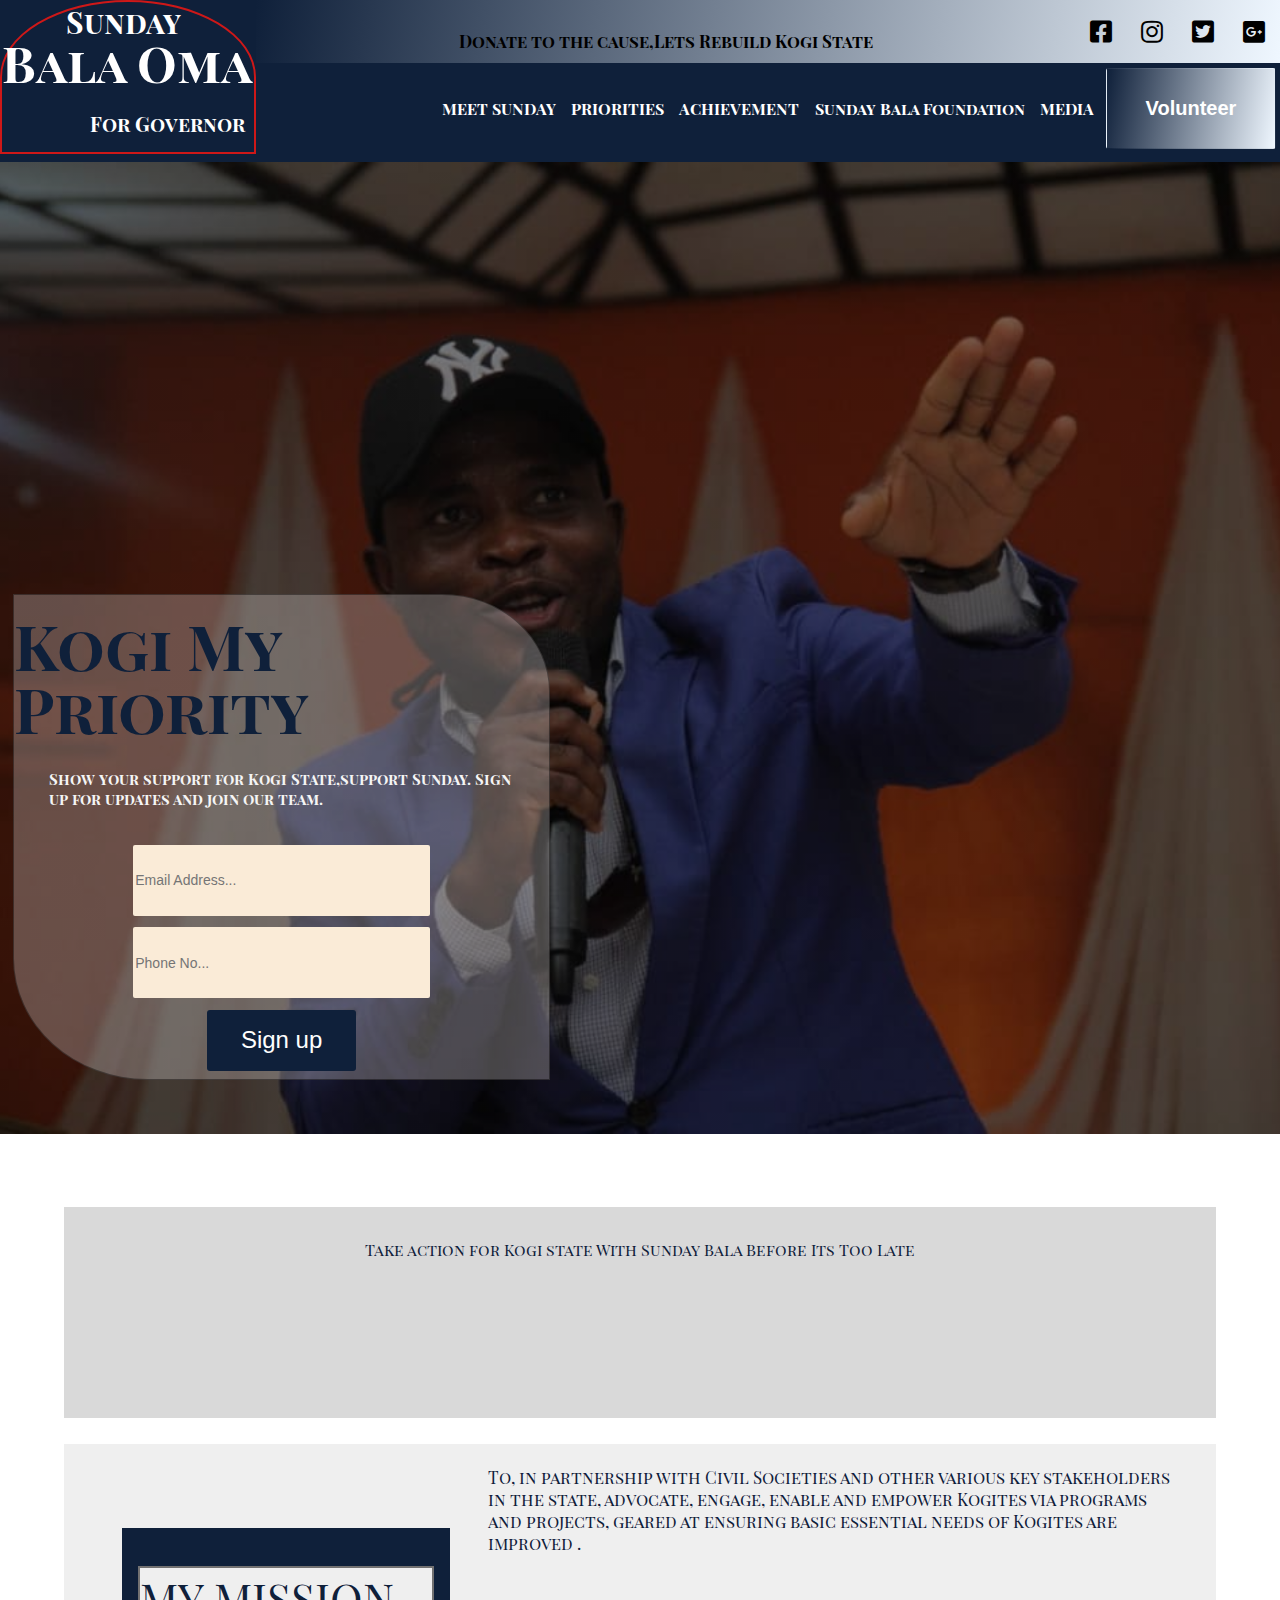
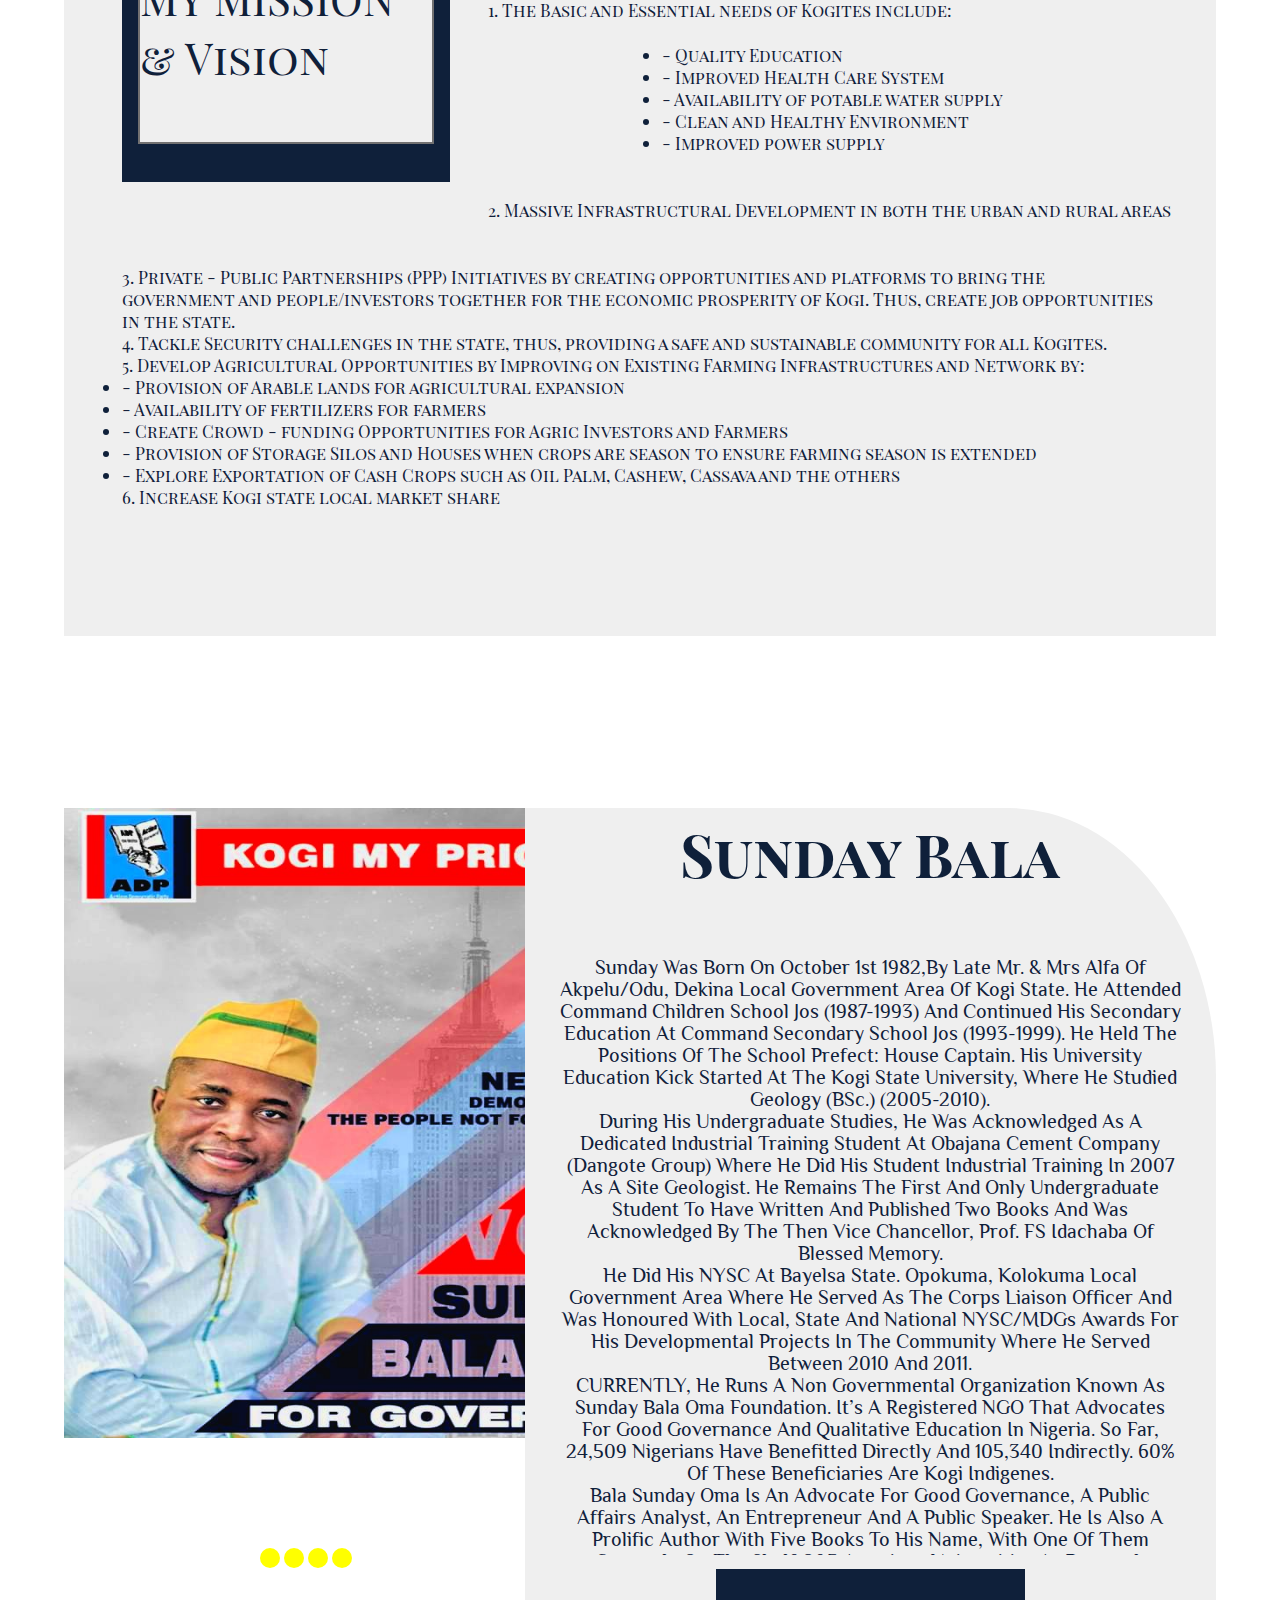
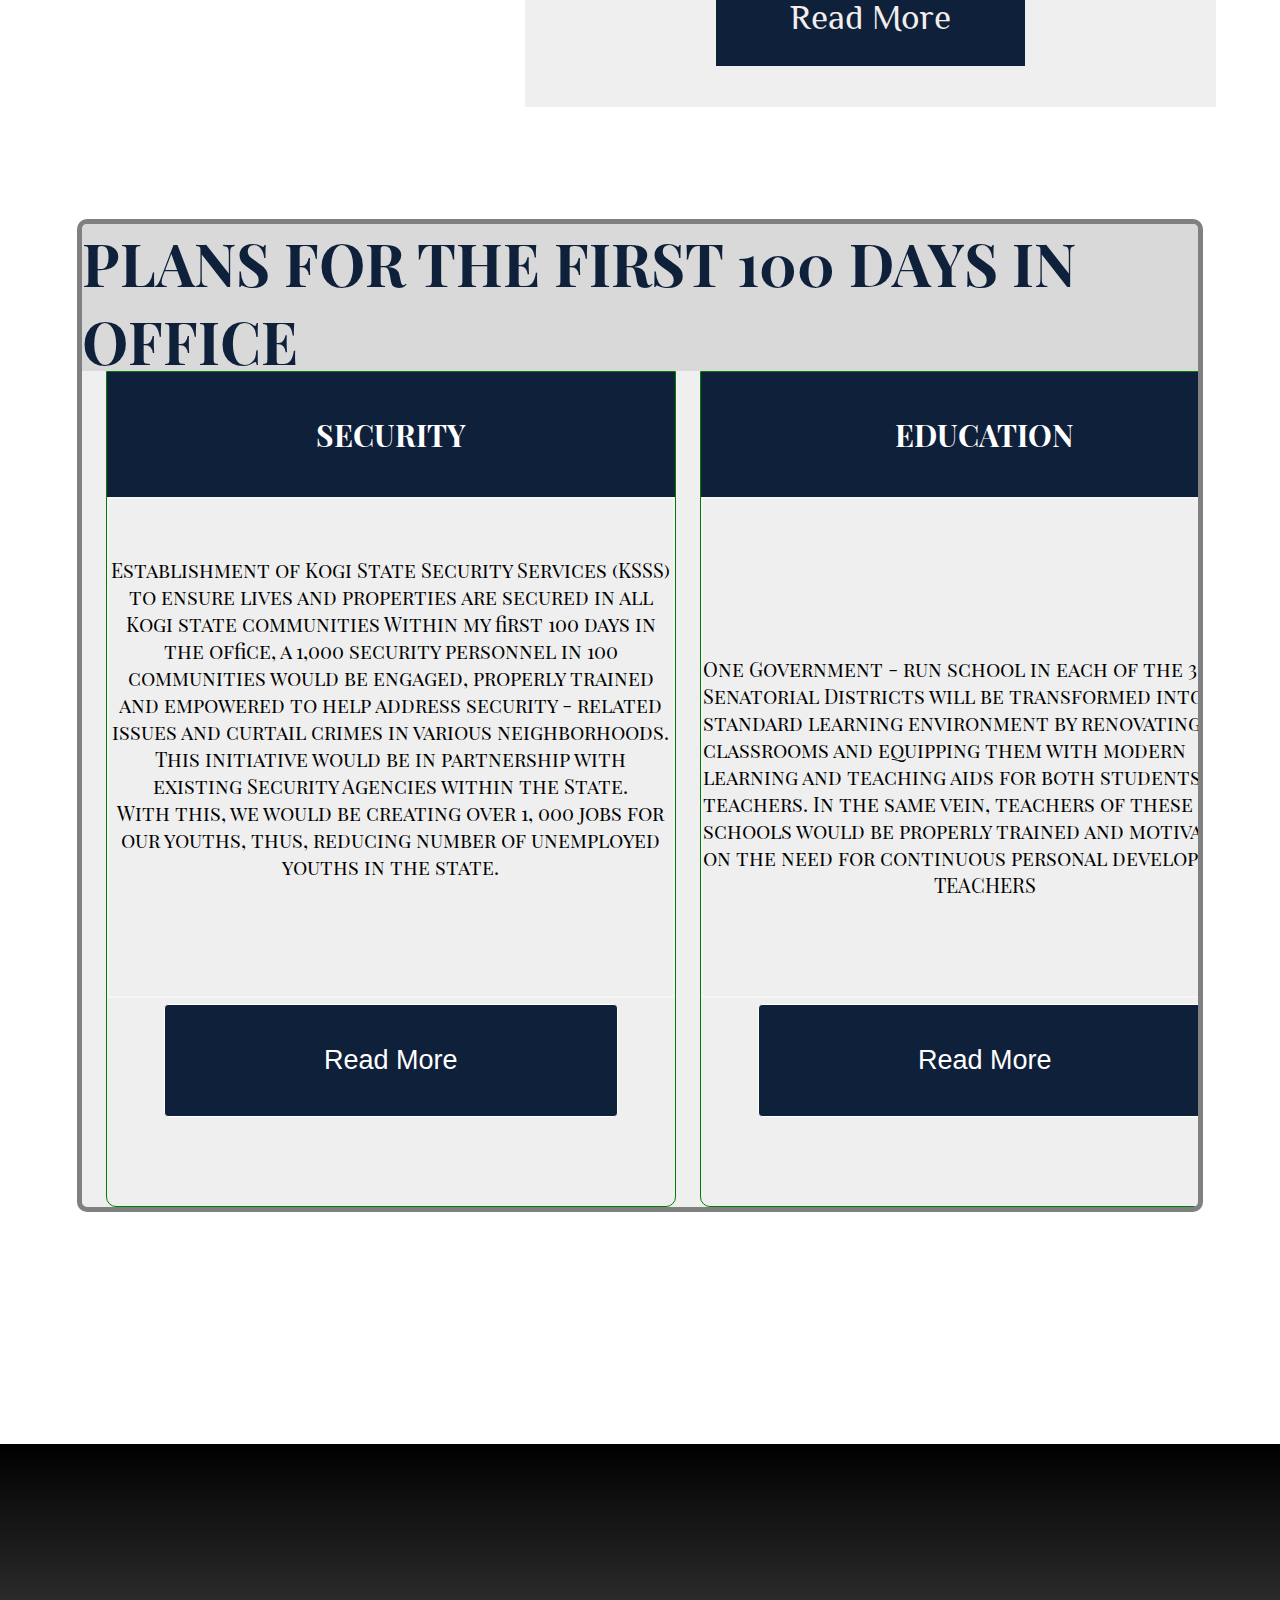
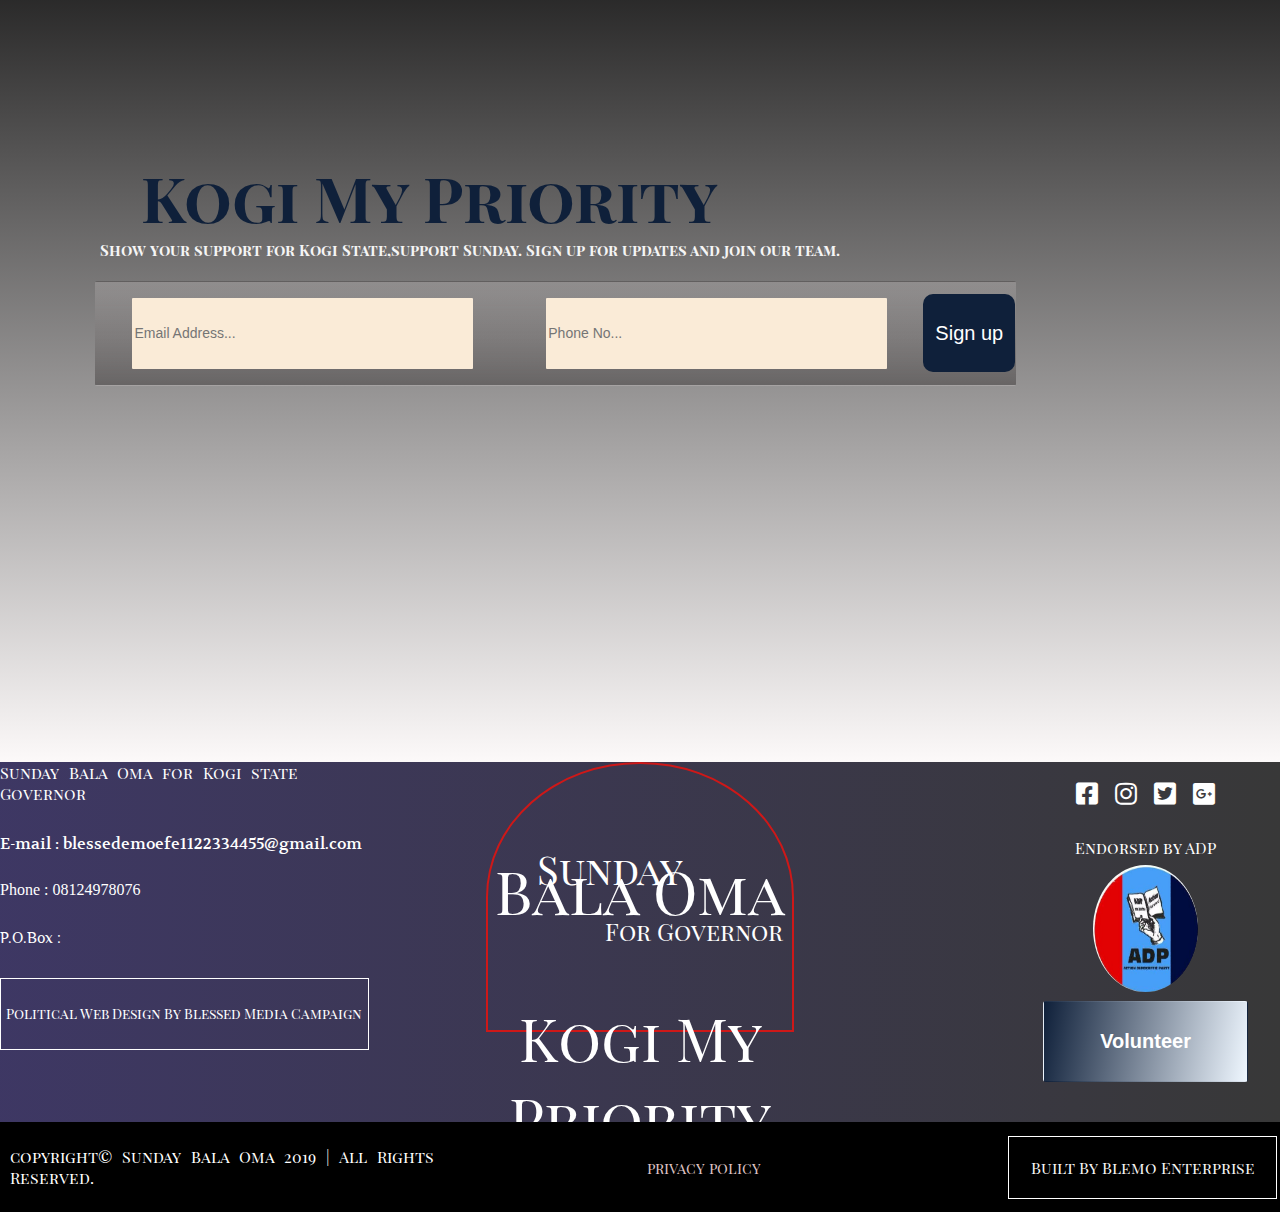
==== commit ca1d0071: "i am almost done with the Kogi state web project" ====
--- a/index.html
+++ b/index.html
@@ -65,7 +65,7 @@
                         <li><a href="#">MEET SUNDAY</a></li>
                         <li><a href="./Priorities.html">PRIORITIES</a></li>
                         <li><a href="./Achievement.html">ACHIEVEMENT</a></li>
-                        <li><a href="./Take_Action.html">TAKE ACTION</a></li>
+                        <li><a href="./Sunday_foundation.html">Sunday Bala Foundation</a></li>
                         <li><a href="./Media.html">MEDIA</a></li>
                     </div>
                     <div class="leftSectionOfBottomHeader">
@@ -167,11 +167,35 @@
 
 
                             <div class="headerSectionForSecondForSecondSectionOfMiddleSection">
-                                <p>An international problem solver</p>
+                                <p>MY MISSION <br> & Vision</p>
+                                
                             </div>
 
                             <div class="textSectionForSecondForSecondSectionOfMiddleSection">
-                                <p>Brad's been named one of the most bipartisan members of Congress because he's interested in solving problems. From finding ways to make health care more affordable, to shining a light on dark money in politics, to fighting to make college and vocational training more affordable — Brad is committed to advancing commonsense ideas and defending our values.</p>
+                                <p>
+                                        
+<p>                                        To, in partnership with Civil Societies and other various key stakeholders in the state, advocate, engage, enable and empower Kogites via programs and projects, geared at ensuring basic essential needs of Kogites are improved .
+    </p>                                        <p></p>
+                                        
+                                       <p> 1. The Basic and Essential needs of Kogites include:
+                                        
+                                            <ul>
+                                                <li>- Quality Education</li>
+                                       
+                                                       <li> - Improved Health Care System</li>
+                                                   
+                                                       <li> - Availability of potable water supply</li>
+                                                   
+                                                       <li> - Clean and Healthy Environment</li>
+                                                   
+                                                       <li> - Improved power supply</li>
+                                            </ul></p>
+                                         
+                                       <p> 2. Massive Infrastructural Development in both the urban and rural areas</p>
+                                        
+                                        
+                                        
+                                </p>
                             </div>
     
                             
@@ -184,8 +208,32 @@
 
                             
                             <div class="textSectionForThirdForSecondSectionOfMiddleSection">
-                                <p> .Brad's been named one of the most bipartisan members of Congress because he's interested in solving problems. From finding ways to make health care more affordable, to shining a light on dark money in politics, to fighting to make college and vocational training more affordable — Brad is committed to advancing commonsense ideas and defending our values. </p>
-                                <p> .Brad's been named one of the most bipartisan members of Congress because he's interested in solving problems. From finding ways to make health care more affordable, to shining a light on dark money in politics, to fighting to make college and vocational training more affordable — Brad is committed to advancing commonsense ideas and defending our values. </p>
+                                <p>3. Private - Public Partnerships (PPP) Initiatives by creating opportunities and platforms to bring the government and people/investors together for the economic prosperity of Kogi.
+                                        
+                                        Thus, create job opportunities in the state.</p>
+                                        
+                                        
+                                     <p>4. Tackle Security challenges in the state, thus, providing a safe and sustainable community for all Kogites.</p>
+                                        
+                                        
+                                      <p>  5. Develop Agricultural Opportunities by Improving on Existing Farming Infrastructures and Network by:
+                                        
+                                             <ul>
+                                               <li> - Provision of Arable lands for agricultural expansion</li>
+                                        
+                                                <li>- Availability of fertilizers for farmers</li>
+                                              
+                                                <li>- Create Crowd - funding Opportunities for Agric Investors and Farmers</li>
+                                              
+                                                <li>- Provision of Storage Silos and Houses when crops are season to ensure farming season is extended</li>
+                                              
+                                                <li>-  Explore Exportation of Cash Crops such as Oil Palm, Cashew, Cassava and the others</li>
+                                            </ul>
+                                      </p>
+                                        
+                                        
+                                        <p>6. Increase Kogi state local market share</p>
+                                         </p>
                             </div>
                              
                         <!-- <div class="containerForThirdForSecondSectionOfMiddleSection">
@@ -234,10 +282,10 @@
                                             <span id="slider-image-3"></span>
                                             <span id="slider-image-4"></span>
                                         <div class="image-container">
-                                        <img src="./back1.jpg" alt="yes" class="slider-image" height="640px" width="680px">
-                                        <img src="./back2.jpg" alt="yes" class="slider-image" height="640px" width="680px">
-                                        <img src="./candid.png" alt="yes" class="slider-image" height="640px" width="680px">
-                                        <img src="./ADP1.jpg" alt="yes" class="slider-image" height="640px"  width="680px">
+                                        <img src="./back1.jpg" alt="yes" class="slider-image" height="630px" width="630px">
+                                        <img src="./atChurch.jpg" alt="yes" class="slider-image" height="630px" width="630px">
+                                        <img src="./sir.jpg" alt="yes" class="slider-image" height="630px" width="630px">
+                                        <img src="./sir4.jpg" alt="yes" class="slider-image" height="640px"  width="630px">
                                         </div>
                                         <div class="button-container">
                                             <a href="#slider-image-1" class="button" ></a>
@@ -252,11 +300,45 @@
                                             <div class="container1">
                                                     <h3>Sunday Bala</h3>
                                             </div>
-                                            <div class="container2">
-                                                    <p>thdfghj jdkekjd jsjsjds jfsjsjlsd  jldsudjds dsdsjdsjdsjds djdsjdsjd djdsjdjcf n nvkvndsnv vnfn  fdnvnkvdfn bnf v nv ifdklfjdf knvjbgmbfvdff fvmb ob mfg, ggf bfdogmt</p>
+                                            <div class="container2 bio">
+                                                    <p>Sunday was born on October 1st 1982,by late Mr. & Mrs Alfa of Akpelu/Odu, Dekina Local Government Area of Kogi State. He attended
+                                                        Command Children School Jos (1987-1993) and continued his secondary education at 
+                                                         Command Secondary School Jos (1993-1999). He held the positions of the 
+                                                        School Prefect: House Captain. 
+                                                        
+                                                        His University Education kick started at the
+                                                        Kogi State University, where he studied
+                                                        Geology (BSc.) (2005-2010).</p>
+                                                        
+                                                       <p> During his undergraduate studies, he was acknowledged as a dedicated Industrial Training student at Obajana Cement Company (Dangote Group) where he did his Student Industrial Training in 2007 as a Site Geologist. He remains the first and only undergraduate student to have written and published two books and was acknowledged by the then Vice Chancellor, Prof. FS Idachaba of blessed memory.</p>
+                                                         
+                                                        
+                                                        <p>He did his NYSC at
+                                                        Bayelsa state. Opokuma, Kolokuma Local Government Area where he served as the Corps Liaison Officer and was honoured with Local, State and National NYSC/MDGs awards for his developmental projects in the community where he served between 2010 and 2011. </p>
+                                                        
+                                                       <p> CURRENTLY,
+                                                        He runs a Non Governmental Organization known as Sunday Bala Oma Foundation.
+                                                        
+                                                        It’s a registered NGO that advocates for good governance and qualitative education in Nigeria. 
+                                                        
+                                                        So far, 24,509 Nigerians have benefitted directly and 105,340 indirectly. 60% of these beneficiaries are Kogi indigenes.</p>
+                                                        
+                                                        <p> Bala Sunday Oma is an advocate for good governance, a public affairs analyst, an entrepreneur and a public speaker. He is also a prolific author with five books to his name, with one of them currently on the shelf of 5 American universities as research material including :</p>
+                                                        <p>- Stanford University, California USA.</p>
+                                                        <p>- University of California, USA.</p>
+                                                        <p>- New York Public Library System, USA.</p>
+                                                        <p>- North Western University, Bloomington USA.</p>
+                                                        <p>- Indiana University, USA.</p>
+                                                        <p>....</p>
+                                                        <p>Other books authored by him are;</p>
+                                                        <p>- The Generations of our fathers.</p>
+                                                        <p>- Understanding the times.</p>
+                                                        <p>- Global Information.</p>
+                                                        <p>- God’s “Willogy”, the study of God’s will.</p>
+                                                        
                                             </div>
                                             <div class="container3">
-                                                <button>Read more</button>
+                                                <button class="bioButton">Read more</button>
                                             </div>
                                         </div>
                                     </div>
@@ -281,36 +363,36 @@
 
                         <div class="containerForForthSectionOfMiddleSection">
                             <div class="headerContainer">
-                                <h3>Sunday's Vision</h3>
+                                <h3>PLANS FOR THE FIRST 100 DAYS IN OFFICE</h3>
                             </div>
                             <div class="sliderContainer">
 
                                 <div class="firstSliderImage">
 
                                     <div class="firstSectionOfSliderImage1">
-                                       <label for=""> Priorities</label>
+                                       <label for=""> SECURITY</label>
                                     </div>
                 
                                     <div class="secondSectionOfSliderImage1">
-                                        <p>
-                                           <p> When elected, within my first 100 days in office, my administration will focus on these three key areas.</p> 
+                                        
+                                           <p> 
+                                
+                                           <p> Establishment of Kogi State Security Services (KSSS) to ensure lives and properties are secured in all Kogi state communities
+                                           
+                                           
+                                            Within my first 100 days in the office, a 1,000 security personnel in 100 communities would be engaged, properly trained and empowered to help address security - related issues and curtail crimes in various neighborhoods. 
                                             
                                             
+                                            This initiative would be in partnership with existing Security Agencies within the State.
+                                             </p>
                                             
+                                               <p>With this, we would be creating over 1, 000 jobs for our youths, thus, reducing number of unemployed youths in the state.</p>
                                             
-                                            
-                                           <p> These include:</p>
-                                            
-                                               <p>-Security</p>
-                                            
-                                               <p>-Education</p>
-                                            
-                                               <p>   - Human Capital and infrastructural Development through job creation</p>
                                             </p>
                                     </div>
 
                                     <div class="thirdSectionOfSliderImage1">
-                                        
+                                        <button>Read More</button>
                                     </div>
 
                                 </div>
@@ -318,15 +400,33 @@
 
 
                                         <div class="firstSectionOfSliderImage2">
-
+                                            <label for="">EDUCATION</label>
                                             </div>
                         
                                             <div class="secondSectionOfSliderImage2">
+                                                <p>
                                                 
+                                                    <p> One Government - run school in each of the 3 Senatorial Districts will be transformed into a standard learning environment by renovating the classrooms and equipping them with modern learning and teaching aids for both students and teachers.
+                                                    
+                                                    
+                                                        In the same vein, teachers of these model schools would be properly trained  and motivated on the need for continuous personal development.</p>
+                                                    
+                                                    <p> </p>
+                                                   <p> TEACHERS</p>
+                                                <p>    All unduly sacked or retrenched teachers would be recalled and properly equipped before they are engaged to teach the pupils. We would have commenced payment of salary arrears.
+                                                    
+                                                    
+                                                    The first phase of "Capacity building of teachers and Non teaching staff would have commenced tagged TRAIN THE TRAINERS and LEARN TO IMPROVE (Non teaching staff) .
+                                                    
+                                                    To commence implementation of the 26% Budget for education in our first budget. </p>
+                                                    <p> </p>
+                                                    
+                                                </p>
+
                                             </div>
         
                                             <div class="thirdSectionOfSliderImage2">
-                                                
+                                                <button>Read More</button>
                                             </div>
 
 
@@ -340,15 +440,30 @@
 
 
                                         <div class="firstSectionOfSliderImage3">
-
+                                            <label for="">INFRASTRUCTURAL DEVELOPMENT</label>
                                             </div>
                         
                                             <div class="secondSectionOfSliderImage3">
-                                                
+                                                <p>
+                                                    Each of the 3 Senatorial district will have any of the 5 basic infrastructural needs in place, based on the leverage point. 
+                                                    
+                                                    Amongst which are:
+                                                    <p></p>
+                                                    <p>*Power installation</p>
+                                                    <p>Construction of central electric water plant that can be distributed within a large area.</p>
+                                                    <p></p>
+                                                    <p>*Construction of Roads and drainages</p>
+                                                   <p> Revamp of the cottage hospitals, provision of Primary Health Centers for rural areas</p>
+                                                    
+                                                    <p>Purchase of educational materials </p>
+                                                    
+                                                    <p>APPOINTMENTS</p>
+                                                   
+                                                   </p>
                                             </div>
         
                                             <div class="thirdSectionOfSliderImage3">
-                                                
+                                                <button>Read More</button>
                                             </div>
 
 
@@ -360,15 +475,23 @@
 
 
                                         <div class="firstSectionOfSliderImage4">
-
+                                            <label for=""> IT solutions</label>
                                             </div>
                         
                                             <div class="secondSectionOfSliderImage4">
-                                                
+                                                <p>
+                                                   Various partnership programs will be in place using IT to solve prevailing challenges in the State.
+                                                   <p></p>
+                                                   <p> Most of our projects will be achieved via Public Private Partnerships. 
+                                                    Religious bodies, individuals and corporate bodies will be engaged to support my government to build schools, and other infrastructures needed within the state.
+</p>
+                                                    The confluence river will serve as a tourist site as my government will not only create by-pass for travelers but build an overhead across the river. 
+
+                                                </p>
                                             </div>
         
                                             <div class="thirdSectionOfSliderImage4">
-                                                
+                                                <button>Read More</button>
                                             </div>
 
 
--- a/index.css
+++ b/index.css
@@ -17,7 +17,7 @@
     flex-direction: column;
     justify-items: inherit;
     width:100%;
-    height:618vh;
+    height:668vh;
   background: white;
     background-repeat: no-repeat;
     /* background-blend-mode: screen; */
@@ -195,7 +195,7 @@
 }
 
 .container .Header .RightSection .bottomHeader .middleSectionOfBottomHeader{
-    width:60%;
+    width:75%;
     height:inherit;
     display:flex;
     justify-content: space-around;
@@ -341,7 +341,7 @@
 
 
 .container .Middle{
-    height:550vh;
+    height:600vh;
     width:100%;
     display:flex;
     flex-direction: column;
@@ -357,6 +357,7 @@
     height:100%;
     display:flex;
     flex-direction: column;
+    justify-content: space-between;
 
 
 }
@@ -366,7 +367,7 @@
 
 .container .Middle .MiddleSectionContainer .firstSectionOfMiddleSection{
 max-width:100%;
-height:20%;
+height:18%;
 /* animation: slider 4s infinite linear; */
 background-size:cover;
 /* background-attachment: local; */
@@ -382,7 +383,7 @@
     width:100%;
     height:100%;
     /* background-color: #15116D; */
-    background-image:linear-gradient(rgba(0, 0, 0, 0),rgba(0,0,0,0.01)) ,url("./back2.jpg");
+    background-image:linear-gradient(to left,rgba(0, 0, 0, 0.5),rgba(0, 0, 0, 0.541)) ,url("./sir1.jpg");
     /* background-image:linear-gradient(rgba(0,0,0,0.5),rgba(0,0,0,0.5)) ,url("./adplogo.jpg");
     background-image:linear-gradient(rgba(0,0,0,0.5),rgba(0,0,0,0.5)) ,url("./kogiStatemap.jpg");
     background-image:linear-gradient(rgba(0,0,0,0.5),rgba(0,0,0,0.5)) ,url("./image1.png");
@@ -390,8 +391,7 @@
     background-size:cover;
 /* background-attachment: local; */
 background-repeat: no-repeat;
-background-position: top-right;
-
+background-position: center;
 /* animation:slider 30s infinite linear; */
 
 }
@@ -422,10 +422,12 @@
 .container .Middle .MiddleSectionContainer .firstSectionOfMiddleSection .containerForFirstSectionOfMiddleSection .InputForFirstSectionOfMiddleSection{
     width:42%;
     height:50%;
-    top:20vh ;
+    top:48vh ;
     left:1%;
-    /* border:1px solid black; */
-    /* background-color: #15116D; */
+    border-top-right-radius:20%;
+    border-bottom-left-radius:25%;
+    border:1px solid rgba(0, 0, 0, 0.404);
+    background-color: rgba(228, 222, 222, 0.294);
     position:relative;
     display:flex;
     flex-direction: column;
@@ -506,8 +508,8 @@
 
 .container .Middle .MiddleSectionContainer .secondSectionOfMiddleSection{
     width:100%;
-height:15%;
-/* background-color: rgb(154, 168, 43); */
+height:20%;
+background-color:white;
 display:flex;
 flex-direction: column;
 /* position: sticky;
@@ -522,9 +524,9 @@
 
 .container .Middle .MiddleSectionContainer .secondSectionOfMiddleSection .timerForSecondSectionOfMiddleSection{
     width:90%;
-    margin: 0 auto;
-    height:25%;
-    /* background-color: rgb(17, 109, 74);  */
+    margin: 2% auto 0 auto;
+    height:20%;
+    background-color:  #d9d9d9; 
     display: flex;
     justify-content: center;
     position: sticky;
@@ -555,7 +557,7 @@
     width:60%;
     display: flex;
     height:100%;
-    color:white; 
+    color: #0F203A; 
     word-spacing: 20%;
     align-items: center;
     justify-content: center;
@@ -580,63 +582,70 @@
 
 .container .Middle .MiddleSectionContainer .secondSectionOfMiddleSection .secondForSecondSectionOfMiddleSection{
     width:90%;
-    height:35%;
-    background-color: #0F203A; 
+    height:40%;
+    background-color: #EFEFEF; 
     display:flex;
     justify-content: center;
     align-items: center;
-    margin:0 auto;
+    margin:2% auto 0 auto;
 }
 
 .container .Middle .MiddleSectionContainer .secondSectionOfMiddleSection .secondForSecondSectionOfMiddleSection .headerSectionForSecondForSecondSectionOfMiddleSection{
-width:40%;
-height:100%;
+width:30%;
+height:60%;
 display: flex;
 justify-content: center;
 flex-wrap: wrap;
-font-size: 43px;
-background-color: red;
+margin-left:5%;
+font-size: 44px;
+background-color:#0F203A;
+/* border:1px solid red; */
 align-items: center;
-word-spacing: 30%;
-color:whitesmoke;
+word-spacing: 20%;
+color:#0F203A;
 
 }
 
 .container .Middle .MiddleSectionContainer .secondSectionOfMiddleSection .secondForSecondSectionOfMiddleSection .headerSectionForSecondForSecondSectionOfMiddleSection p{
     width:90%;
-    height:90%;
-    margin:0 auto;
-    /* background-color: black; */
+    height:70%;
+    margin:0 auto 0 auto;
+    border:2px solid rgb(114, 113, 113);
+    background-color:#EFEFEF;
     }
 
 
 .container .Middle .MiddleSectionContainer .secondSectionOfMiddleSection .secondForSecondSectionOfMiddleSection .textSectionForSecondForSecondSectionOfMiddleSection{
-    width:60%;
+    width:70%;
     height:100%;
     display: flex;
     justify-content: center;
     flex-wrap: wrap;
     /* text-align: center; */
-    font-size: 20px;
+    font-size: 17px;
     /* background-color: aquamarine; */
-    color:rgb(245, 245, 245); 
-}
-
-
+    color:#0F203A; 
+}
+
+.container .Middle .MiddleSectionContainer .secondSectionOfMiddleSection .secondForSecondSectionOfMiddleSection .textSectionForSecondForSecondSectionOfMiddleSection p{
+    width:90%;
+    margin:0 auto;
+}
 
 .container .Middle .MiddleSectionContainer .secondSectionOfMiddleSection .thirdForSecondSectionOfMiddleSection{
     width:90%;
-    height:40%;
-    background-color: rgb(109, 103, 17); 
-    margin: 0 auto;
+    height:35%;
+    background-color: #EFEFEF; 
+        margin: 0 auto 2% auto;;
+        color:#0F203A;
 }
 
 .container .Middle .MiddleSectionContainer .secondSectionOfMiddleSection .thirdForSecondSectionOfMiddleSection .textSectionForThirdForSecondSectionOfMiddleSection{
     width:90%;
     height:40%;
-    background-color: rgb(109, 103, 17); 
+    /* background-color: rgb(109, 103, 17);  */
     margin: 0 auto;
-    font-size: 20px;
+    font-size: 17px;
 }
 
 
@@ -644,12 +653,13 @@
 
 
 .container .Middle .MiddleSectionContainer .thirdSectionOfMiddleSection{
-    width:100%;
-height:20%;
+    width:90%;
+height:18.5%;
 /* background-color: white; */
 display:flex;
-flex-direction: column
-
+flex-direction: column;
+border-radius:10px;
+margin:0 auto;
 }
 
 .container .Middle .MiddleSectionContainer .thirdSectionOfMiddleSection .containerForThirdSectionOfMiddleSection{
@@ -658,6 +668,7 @@
 /* background-color: aqua; */
 display:flex;
 flex-direction: column;
+border-radius:10px;
 }
 
 
@@ -667,46 +678,50 @@
     height:90%;
     /* background-color: rgb(4, 0, 255);   */
     display:flex;
-
+    border-radius:10px;
 }
 
 
 
 .container .Middle .MiddleSectionContainer .thirdSectionOfMiddleSection .containerForThirdSectionOfMiddleSection .firstSectionInContainerForThirdSectionOfMiddleSection .rightSectionInContainerForThirdSectionOfMiddleSection{
-    width:50%;
+    width:60%;
 height:100%;
-background-image:linear-gradient(120deg ,rgba(239, 247, 255, 0.781),#0F203A);
+/* background-image:linear-gradient(120deg ,rgba(239, 247, 255, 0.781),#0F203A); */
+background:#EFEFEF;
+border-top-right-radius:30%;
+/* border-bottom-right-radius:10px; */
 }
 
 .container .Middle .MiddleSectionContainer .thirdSectionOfMiddleSection .containerForThirdSectionOfMiddleSection .firstSectionInContainerForThirdSectionOfMiddleSection .rightSectionInContainerForThirdSectionOfMiddleSection .containerForTextInRightSectionInContainerForThirdSectionOfMiddleSection{
-    width:80%;
-    height:80%;
-    margin:10% auto;
+    width:90%;
+    height:98%;
+    margin:1% auto;
     /* background-color: white; */
     display: flex;
     flex-direction: column;
     flex-wrap: wrap;
     text-align:center;
-    color:white;
+    color:#0F203A;
 }
 
 .container .Middle .MiddleSectionContainer .thirdSectionOfMiddleSection .containerForThirdSectionOfMiddleSection .firstSectionInContainerForThirdSectionOfMiddleSection .rightSectionInContainerForThirdSectionOfMiddleSection .containerForTextInRightSectionInContainerForThirdSectionOfMiddleSection .container1{
 font-size: 50px;
 color:#0F203A;
 font-weight: bolder;
-width:70%;
+width:90%;
 margin:0 auto;
-height:20%;
+height:16%;
 /* background-color: red; */
 bottom:4%
 }
 .container .Middle .MiddleSectionContainer .thirdSectionOfMiddleSection .containerForThirdSectionOfMiddleSection .firstSectionInContainerForThirdSectionOfMiddleSection .rightSectionInContainerForThirdSectionOfMiddleSection .containerForTextInRightSectionInContainerForThirdSectionOfMiddleSection .container2{
-    font-size: 24px;
-    color:rgb(199, 195, 195);
+    font-size: 20px;
+    color:#0F203A;
     /* font-weight; */
     word-spacing: 10%;
+    overflow: hidden;
     text-transform: capitalize;
-   height:60%;
+   height:68%;
 /* background-color: black; */
 font-family: 'Philosopher', sans-serif;
 
@@ -717,7 +732,7 @@
 .container .Middle .MiddleSectionContainer .thirdSectionOfMiddleSection .containerForThirdSectionOfMiddleSection .firstSectionInContainerForThirdSectionOfMiddleSection .rightSectionInContainerForThirdSectionOfMiddleSection .containerForTextInRightSectionInContainerForThirdSectionOfMiddleSection .container3{
     
 width:100%;
-height:20%;
+height:16%;
 /* background-color: aquamarine; */
 top:10%;
 
@@ -732,8 +747,10 @@
     text-transform: capitalize;
     width:50%;
     background-color: #0F203A;
+    margin-top:2%;
     height:70%;
     top:20%;
+    border:1px solid #EFEFEF;
    
    
 font-family: 'Philosopher', sans-serif;
@@ -743,12 +760,18 @@
 }
 
 .container .Middle .MiddleSectionContainer .thirdSectionOfMiddleSection .containerForThirdSectionOfMiddleSection .firstSectionInContainerForThirdSectionOfMiddleSection .rightSectionInContainerForThirdSectionOfMiddleSection .containerForTextInRightSectionInContainerForThirdSectionOfMiddleSection .container3 button:hover{
-opacity:0.7;
+opacity:0.9;
+background: #EFEFEF;
+color:#0F203A;
+border-radius:5px;
+border:1px solid #0F203A;
+font-size:25px;
+transition:1s;
 }
 
 
 .container .Middle .MiddleSectionContainer .thirdSectionOfMiddleSection .containerForThirdSectionOfMiddleSection .firstSectionInContainerForThirdSectionOfMiddleSection .leftSectionInContainerForThirdSectionOfMiddleSection{
-    width:50%;
+    width:40%;
 height:100%;
 /* background-image: linear-gradient(rgba(0,0,0,0.7),rgba(0,0,0,0.7)),url("./adplogo.jpg"); */
 /* background-image: linear-gradient(rgba(0,0,0,0.7),rgba(0,0,0,0.7)),url("./back1.png"); */
@@ -759,6 +782,8 @@
 margin-left: auto;
 margin-right: auto;
 /* background-color: #7fffd4; */
+/* border-top-left-radius:10px; */
+border-bottom-left-radius:30%;
 border: none;
 overflow: hidden;
 text-align: center;
@@ -766,7 +791,7 @@
 
 
 .image-container{
-    width:2720px;
+    width:2520px;
     margin-left: auto;
     margin-right: auto;
     height:90vh;
@@ -783,7 +808,8 @@
         
     }
     .button-container{
-    top:-40px;
+     /* background-color: rgb(4, 0, 25 ); */
+    top:-70px;
     position: relative;
     width:25%;
     left:40%;
@@ -801,15 +827,15 @@
     }
     
     #slider-image-2:target ~ .image-container{
-    left:-680px;
+    left:-630px;
     }
     
     #slider-image-3:target ~ .image-container{
-    left:-1360px;
+    left:-1260px;
     }
     
     #slider-image-4:target ~ .image-container{
-    left:-2040px;
+    left:-1890px;
     }
 
 
@@ -831,8 +857,8 @@
 
 .container .Middle .MiddleSectionContainer .forthSectionOfMiddleSection{
     width:100%;
-height:25%;
-background-color:rgb(255, 255, 255);
+height:23%;
+/* background-color:#EFEFEF; */
 
 }
 
@@ -840,7 +866,9 @@
     width:88%;
     height:80%;
     margin:5% auto;
-    background-color:grey;
+    background-color:#EFEFEF;
+    border:5px solid grey;
+    border-radius:10px;
     display:flex;
     flex-direction: column;
     flex-wrap: wrap;
@@ -852,9 +880,9 @@
 
 .container .Middle .MiddleSectionContainer .forthSectionOfMiddleSection .containerForForthSectionOfMiddleSection .headerContainer{
     width:100%;
-    height:10%;
-    /* background: red; */
-    color:rgb(28, 28, 29);
+    height:15%;
+    background-color:#d9d9d9;
+    color:#0F203A;
     font-size: 50px;
     font-weight: bolder;
     justify-content: center;
@@ -869,7 +897,9 @@
     /* margin:0 auto; */
     /* background-color:rgb(248, 242, 242); */
     display:flex;
+    justify-content: space-evenly;
     /* flex-wrap: wrap; */
+    transition:2s;
    
     
 
@@ -877,23 +907,26 @@
 }
 
 .container .Middle .MiddleSectionContainer .forthSectionOfMiddleSection .containerForForthSectionOfMiddleSection .sliderContainer .firstSliderImage{
-    width:600px;
+    width:570px;
     height:100%;
     /* margin:0 auto; */
-    /* background-color:rgb(22, 9, 80); */
+    /* background-color:rgb(208, 208, 211); */
     display:flex;
     /* flex-wrap: wrap; */
     flex-direction: column;
     text-align: center;
-
+    border-bottom-left-radius:10px;
+    border-bottom-right-radius:10px;
+    border:1px solid green;
 }
 
 .container .Middle .MiddleSectionContainer .forthSectionOfMiddleSection .containerForForthSectionOfMiddleSection .sliderContainer .firstSliderImage .firstSectionOfSliderImage1{
 width:100%;
 height:15%; 
- background: #A0D1DB;
-
- font-size: 40px;
+ background:#0F203A ;
+
+ font-size: 30px;
+ color:white;
  display: flex;
  justify-content: center;
  align-items: center;
@@ -904,14 +937,17 @@
 
 .container .Middle .MiddleSectionContainer .forthSectionOfMiddleSection .containerForForthSectionOfMiddleSection .sliderContainer .firstSliderImage .secondSectionOfSliderImage1{
     width:100%;
-    height:70%;
-    background: rgb(47, 49, 151); 
+    height:60%;
+    /* background: #0F203A;  */
     
 font-size: 20px;
  display: flex;
  justify-content:flex-start;
- align-items: center;
+ padding-top:10%;
+ /* align-content: center; */
  flex-direction: column;
+ overflow:hidden;
+ border:2px solid whitesmoke;
  flex-wrap: wrap;
 
 }
@@ -919,7 +955,7 @@
 .container .Middle .MiddleSectionContainer .forthSectionOfMiddleSection .containerForForthSectionOfMiddleSection .sliderContainer .firstSliderImage .thirdSectionOfSliderImage1{
     width:100%;
     height:15%;
-    background: rgb(147, 47, 151);
+    /* background: rgb(147, 47, 151); */
     
     font-size: 20px;
  display: flex;
@@ -930,17 +966,46 @@
 
 }
 
+.container .Middle .MiddleSectionContainer .forthSectionOfMiddleSection .containerForForthSectionOfMiddleSection .sliderContainer .firstSliderImage .thirdSectionOfSliderImage1 button{
+    width:80%;
+
+    height:90%;
+    display: flex;
+    align-items: center;
+    justify-content: center;
+    border:1px solid white;
+    border-radius:4px;
+    color:white;
+    background-color:#0F203A;
+    font-size:27px;
+
+}
+
+.container .Middle .MiddleSectionContainer .forthSectionOfMiddleSection .containerForForthSectionOfMiddleSection .sliderContainer .firstSliderImage .thirdSectionOfSliderImage1 button:hover{
+    width:50%;
+    height:70%;
+    border:1px solid #0F203A;
+    transition:1s;
+    color:#0F203A;
+    background-color:#EFEFEF;
+    font-size:23px;
+
+}
+
 
 
 
 .container .Middle .MiddleSectionContainer .forthSectionOfMiddleSection .containerForForthSectionOfMiddleSection .sliderContainer .secondSliderImage{
-    width:600px;
+    width:570px;
     height:100%;
     /* margin:0 auto; */
-    background-color:rgb(61, 80, 9);
+    /* background-color:rgb(61, 80, 9); */
     display:flex;
     /* flex-wrap: wrap; */
     flex-direction: column;
+    border-bottom-left-radius:10px;
+    border-bottom-right-radius:10px;
+    border:1px solid green;
     
 
 }
@@ -948,34 +1013,83 @@
 .container .Middle .MiddleSectionContainer .forthSectionOfMiddleSection .containerForForthSectionOfMiddleSection .sliderContainer .secondSliderImage .firstSectionOfSliderImage2{
     width:100%;
     height:15%; 
-     background: rgb(184, 219, 160);
+     background:#0F203A ;
+    
+     font-size: 30px;
+     color:white;
+     display: flex;
+     justify-content: center;
+     align-items: center;
+     font-weight: bolder;
+     flex-wrap: wrap;
     
     }
     
     .container .Middle .MiddleSectionContainer .forthSectionOfMiddleSection .containerForForthSectionOfMiddleSection .sliderContainer .secondSliderImage .secondSectionOfSliderImage2{
         width:100%;
-        height:70%;
-        background: rgb(240, 240, 243);   
+        height:60%;
+        /* background: #0F203A;  */
+        
+    font-size: 20px;
+     display: flex;
+     justify-content:center;
+     align-items: center;
+     padding-top:10%;
+     flex-direction: column;
+     /* text-align: center; */
+     overflow:hidden;
+     border:2px solid whitesmoke;
+     flex-wrap: wrap;
+      
     }
     
     .container .Middle .MiddleSectionContainer .forthSectionOfMiddleSection .containerForForthSectionOfMiddleSection .sliderContainer .secondSliderImage .thirdSectionOfSliderImage2{
         width:100%;
         height:15%;
-        background: rgb(50, 151, 47);   
-    }
-
-    
-
+        /* background: rgb(50, 151, 47);    */
+        display: flex;
+ justify-content: center;
+ align-items: center;
+    }
+
+    .container .Middle .MiddleSectionContainer .forthSectionOfMiddleSection .containerForForthSectionOfMiddleSection .sliderContainer .secondSliderImage .thirdSectionOfSliderImage2 button{
+    width:80%;
+    
+    height:90%;
+    display: flex;
+    align-items: center;
+    justify-content: center;
+    border:1px solid white;
+    border-radius:4px;
+    color:white;
+    background-color:#0F203A;
+    font-size:27px;
+
+}
+
+.container .Middle .MiddleSectionContainer .forthSectionOfMiddleSection .containerForForthSectionOfMiddleSection .sliderContainer .secondSliderImage .thirdSectionOfSliderImage2 button:hover{
+    width:50%;
+    height:70%;
+    border:1px solid #0F203A;
+    transition:1s;
+    color:#0F203A;
+    background-color:#EFEFEF;
+    font-size:23px;
+
+}
 
 
 .container .Middle .MiddleSectionContainer .forthSectionOfMiddleSection .containerForForthSectionOfMiddleSection .sliderContainer .thirdSliderImage{
-    width:600px;
+    width:570px;
     height:100%;
     /* margin:0 auto; */
-    background-color:rgb(9, 80, 9);
+    /* background-color:rgb(9, 80, 9); */
     display:flex;
     /* flex-wrap: wrap; */
     flex-direction: column;
+    border-bottom-left-radius:10px;
+    border-bottom-right-radius:10px;
+    border:1px solid green;
 }
 
 
@@ -983,36 +1097,84 @@
 .container .Middle .MiddleSectionContainer .forthSectionOfMiddleSection .containerForForthSectionOfMiddleSection .sliderContainer .thirdSliderImage .firstSectionOfSliderImage3{
     width:100%;
     height:15%; 
-     background: rgb(65, 145, 161);
+     background:#0F203A ;
+    
+     font-size: 30px;
+     color:white;
+     display: flex;
+     justify-content: center;
+     align-items: center;
+     font-weight: bolder;
+     flex-wrap: wrap;
     
     }
     
     .container .Middle .MiddleSectionContainer .forthSectionOfMiddleSection .containerForForthSectionOfMiddleSection .sliderContainer .thirdSliderImage .secondSectionOfSliderImage3{
         width:100%;
-        height:70%;
-        background: rgb(154, 154, 155);   
+        height:60%;
+        /* background: #0F203A;  */
+        
+    font-size: 20px;
+     display: flex;
+     justify-content:center;
+     align-items: center;
+     padding-top:10%;
+     flex-direction: column;
+     /* text-align: center; */
+     overflow:hidden;
+     border:2px solid whitesmoke;
+     flex-wrap: wrap;
     }
     
     .container .Middle .MiddleSectionContainer .forthSectionOfMiddleSection .containerForForthSectionOfMiddleSection .sliderContainer .thirdSliderImage .thirdSectionOfSliderImage3{
         width:100%;
         height:15%;
-        background: rgb(151, 47, 47);   
-    }
-
-    
-
-
+        /* background: rgb(151, 47, 47);    */
+        display: flex;
+ justify-content: center;
+ align-items: center;
+    }
+
+    
+
+    .container .Middle .MiddleSectionContainer .forthSectionOfMiddleSection .containerForForthSectionOfMiddleSection .sliderContainer .thirdSliderImage .thirdSectionOfSliderImage3 button{
+        width:80%;
+        
+        height:90%;
+        display: flex;
+        align-items: center;
+        justify-content: center;
+        border:1px solid white;
+        border-radius:4px;
+        color:white;
+        background-color:#0F203A;
+        font-size:27px;
+    
+    }
+
+    .container .Middle .MiddleSectionContainer .forthSectionOfMiddleSection .containerForForthSectionOfMiddleSection .sliderContainer .thirdSliderImage .thirdSectionOfSliderImage3 button:hover{
+        width:50%;
+        height:70%;
+        border:1px solid #0F203A;
+        color:#0F203A;
+        background-color:#EFEFEF;
+        font-size:23px;
+        transition:1s;
+    }
+    
 
 
 .container .Middle .MiddleSectionContainer .forthSectionOfMiddleSection .containerForForthSectionOfMiddleSection .sliderContainer .forthSliderImage{
-    width:600px;
+    width:570px;
     height:100%;
     /* margin:0 auto; */
-    background-color:rgb(80, 9, 59);
+    /* background-color:rgb(80, 9, 59); */
     display:flex;
     /* flex-wrap: wrap; */
     flex-direction: column;
-    
+    border-bottom-left-radius:10px;
+    border-bottom-right-radius:10px;
+    border:1px solid green;
 
 }
 
@@ -1020,25 +1182,70 @@
 .container .Middle .MiddleSectionContainer .forthSectionOfMiddleSection .containerForForthSectionOfMiddleSection .sliderContainer .forthSliderImage .firstSectionOfSliderImage4{
     width:100%;
     height:15%; 
-     background: rgb(219, 172, 160);
+     background:#0F203A ;
+    
+     font-size: 30px;
+     color:white;
+     display: flex;
+     justify-content: center;
+     align-items: center;
+     font-weight: bolder;
+     flex-wrap: wrap;
     
     }
     
     .container .Middle .MiddleSectionContainer .forthSectionOfMiddleSection .containerForForthSectionOfMiddleSection .sliderContainer .forthSliderImage .secondSectionOfSliderImage4{
         width:100%;
-        height:70%;
-        background: rgb(144, 151, 47);   
+        height:60%;
+        /* background: #0F203A;  */
+        
+    font-size: 20px;
+     display: flex;
+     justify-content:center;
+     align-items: center;
+     padding-top:10%;
+     flex-direction: column;
+     /* text-align: center; */
+     overflow:hidden;
+     border:2px solid whitesmoke;
+     flex-wrap: wrap; 
     }
     
     .container .Middle .MiddleSectionContainer .forthSectionOfMiddleSection .containerForForthSectionOfMiddleSection .sliderContainer .forthSliderImage .thirdSectionOfSliderImage4{
         width:100%;
         height:15%;
-        background: rgb(32, 16, 32);   
-    }
-
-    
-
-
+        /* background: rgb(32, 16, 32);    */
+        display: flex;
+ justify-content: center;
+ align-items: center;
+    }
+
+    
+    .container .Middle .MiddleSectionContainer .forthSectionOfMiddleSection .containerForForthSectionOfMiddleSection .sliderContainer .forthSliderImage .thirdSectionOfSliderImage4 button{
+        width:80%;
+        
+        height:90%;
+        display: flex;
+        align-items: center;
+        justify-content: center;
+        border:1px solid white;
+        border-radius:4px;
+        color:white;
+        background-color:#0F203A;
+        font-size:27px;
+    
+    }
+    
+    .container .Middle .MiddleSectionContainer .forthSectionOfMiddleSection .containerForForthSectionOfMiddleSection .sliderContainer .forthSliderImage .thirdSectionOfSliderImage4 button:hover{
+        width:50%;
+        height:70%;
+        border:1px solid #0F203A;
+        color:#0F203A;
+        background-color:#EFEFEF;
+        font-size:23px;
+        transition:1s;
+    
+    }
 
 
 .container .Middle .MiddleSectionContainer .fifthSectionOfMiddleSection{
@@ -1641,4 +1848,222 @@
     justify-content: center;
     align-items: center;
     flex-wrap: wrap;
-}+}
+
+
+
+
+
+
+
+
+
+
+
+
+
+
+
+
+
+
+
+
+@media only screen and (max-width: 480px) {
+    .container .Header .RightSection .topHeader .topHeaderContainer .topHeaderContainerIcons i {
+        font-size: 25px;
+        display: none;
+        color: black;
+        transition: 2s;
+        font-weight: 200;
+    }
+
+    .container .Header .RightSection .bottomHeader .middleSectionOfBottomHeader {
+        width: 60%;
+        height: inherit;
+        display: none;
+        /* display: flex; */
+        justify-content: space-around;
+        align-content: center;
+        flex-grow: inherit;
+        /* background-color: yellow; */
+    }
+
+    .container .Header .LeftSection {
+        width: 30%;
+        height: 95%;
+        display: flex;
+        /* background-color: blue; */
+        border: 2px solid rgb(206, 24, 24);
+        border-top-right-radius: 50%;
+        border-top-left-radius: 50%;
+    }
+
+    .container .Header .LeftSection .logoSectionForLeftSection .upperSectionOfTheLogoSection {
+        width: 19%;
+        height: 7vh;
+        text-align: center;
+        /* background: #15116D; */
+        font-size: 18px;
+        padding: 0px;
+        position: absolute;
+        margin-top: 3vh;
+        color: white;
+    }
+
+    .container .Header .LeftSection .logoSectionForLeftSection .middleSectionOfTheLogoSection {
+        width: 100%;
+        height: 42%;
+        margin-top: 5.5vh;
+        /* background: rgb(81, 109, 17); */
+        font-size: 18px;
+        padding: 0px;
+        position: relative;
+        color: white;
+    }
+
+    .container .Header .RightSection .topHeader .topHeaderContainer {
+        width: 100%;
+        height: 100%;
+        display: flex;
+        justify-content: space-between;
+        align-items: flex-end;
+        font-size: 12px;
+    }
+
+    .container .Middle .MiddleSectionContainer .firstSectionOfMiddleSection .containerForFirstSectionOfMiddleSection .InputForFirstSectionOfMiddleSection .firstTextForInputForFirstSectionOfMiddleSection {
+        width: 100%;
+        height: 30%;
+        /* background-color: aquamarine; */
+        font-size: 30px;
+        display: flex;
+        justify-content: space-around;
+        align-items: flex-end;
+        line-height: 100%;
+        font-family: 'Playfair Display SC', serif;
+        color: #0F203A;
+    }
+
+    .firstSectionOfMiddleSection .containerForFirstSectionOfMiddleSection .InputForFirstSectionOfMiddleSection .signUpSectionForInputForFirstSectionOfMiddleSection input {
+        width: 30vh;
+        height: 30%;
+        font-size: 14px;
+        background-color: antiquewhite;
+        border: 2px solid transparent;
+        border-radius: 2px;
+        margin: auto;
+    }
+    .container .Middle .MiddleSectionContainer .firstSectionOfMiddleSection .containerForFirstSectionOfMiddleSection .InputForFirstSectionOfMiddleSection .signUpSectionForInputForFirstSectionOfMiddleSection {
+        width: 100%;
+        height: 40%;
+        /* background-image: linear-gradient(rgb(4, 10, 48), rgba(161, 159, 159, 0.994)); */
+        margin: 0 auto;
+        display: flex;
+        flex-direction: column;
+        border: 2px solid transparent;
+        border-radius: 2px;
+        font-family: 'Playfair Display SC', serif;
+        /* border: 2px solid #15116D; */
+        color: whitesmoke;
+    }
+    .container .Middle .MiddleSectionContainer .secondSectionOfMiddleSection .timerForSecondSectionOfMiddleSection .containerForTimer #demo{
+        font-size: 20px;
+    }
+
+
+
+.container .Middle .MiddleSectionContainer .secondSectionOfMiddleSection .secondForSecondSectionOfMiddleSection .headerSectionForSecondForSecondSectionOfMiddleSection {
+    width: 20%;
+    height: 40%;
+    display: flex;
+    justify-content: center;
+    flex-wrap: wrap;
+    margin-left: 5%;
+    font-size: 44px;
+    display: none;
+    background-color: #0F203A;
+    /* border: 1px solid red; */
+    align-items: center;
+    word-spacing: 20%;
+    color: #0F203A;
+}
+
+    .container .Middle .MiddleSectionContainer .firstSectionOfMiddleSection .containerForFirstSectionOfMiddleSection .InputForFirstSectionOfMiddleSection .signUpSectionForInputForFirstSectionOfMiddleSection button {
+        width: 40%;
+        height: 29;
+        font-size: 15px;
+        background-color: #0F203A;
+        border: 2px solid transparent;
+        border-radius: 3px;
+        color: white;
+        margin-left: 30%;
+    }
+
+    .container .Middle .MiddleSectionContainer .firstSectionOfMiddleSection .containerForFirstSectionOfMiddleSection .InputForFirstSectionOfMiddleSection .secondTextForInputForFirstSectionOfMiddleSection {
+        width: 87%;
+        height: 20%;
+        /* background-color: rgb(240, 127, 255); */
+        font-size: 11px;
+        display: flex;
+        margin: 0 auto;
+        justify-content: space-around;
+        align-items: center;
+        color: whitesmoke;
+    }
+    
+
+    .container .Header .LeftSection .logoSectionForLeftSection .bottomSectionOfTheLogoSection {
+        width: 25%;
+        height: 5vh;
+        text-align: end;
+        /* background: rgb(109, 17, 86); */
+        font-size: 10px;
+        padding: 0px;
+        position: absolute;
+        margin-top: 8.5vh;
+        color: white;
+    }
+
+
+.container .Header .LeftSection {
+    width: 30%;
+    height: 65%;
+    margin-left: 3%;
+    display: flex;
+    /* background-color: blue; */
+    border: 2px solid rgb(206, 24, 24);
+    border-top-right-radius: 50%;
+    border-top-left-radius: 50%;
+}
+
+.container .Header .RightSection .topHeader .topHeaderContainer {
+    width: 100%;
+    height: 100%;
+    display: flex;
+    justify-content: space-between;
+    align-items: flex-end;
+    font-size: 12px;
+}
+
+.container .Header .RightSection .bottomHeader {
+    height: -webkit-fill-available;
+    width: 100%;
+    display: none;
+    /* display: flex; */
+    justify-content: space-around;
+    /* background-color: green; */
+    /* position: sticky; */
+    /* top: 0px; */
+}
+
+.container .Header .RightSection .bottomHeader {
+    height: 40%;
+    width: 100%;
+    display: none;
+    /* display: flex; */
+    justify-content: space-around;
+    /* background-color: green; */
+    /* position: sticky; */
+    /* top: 0px; */
+}
+  }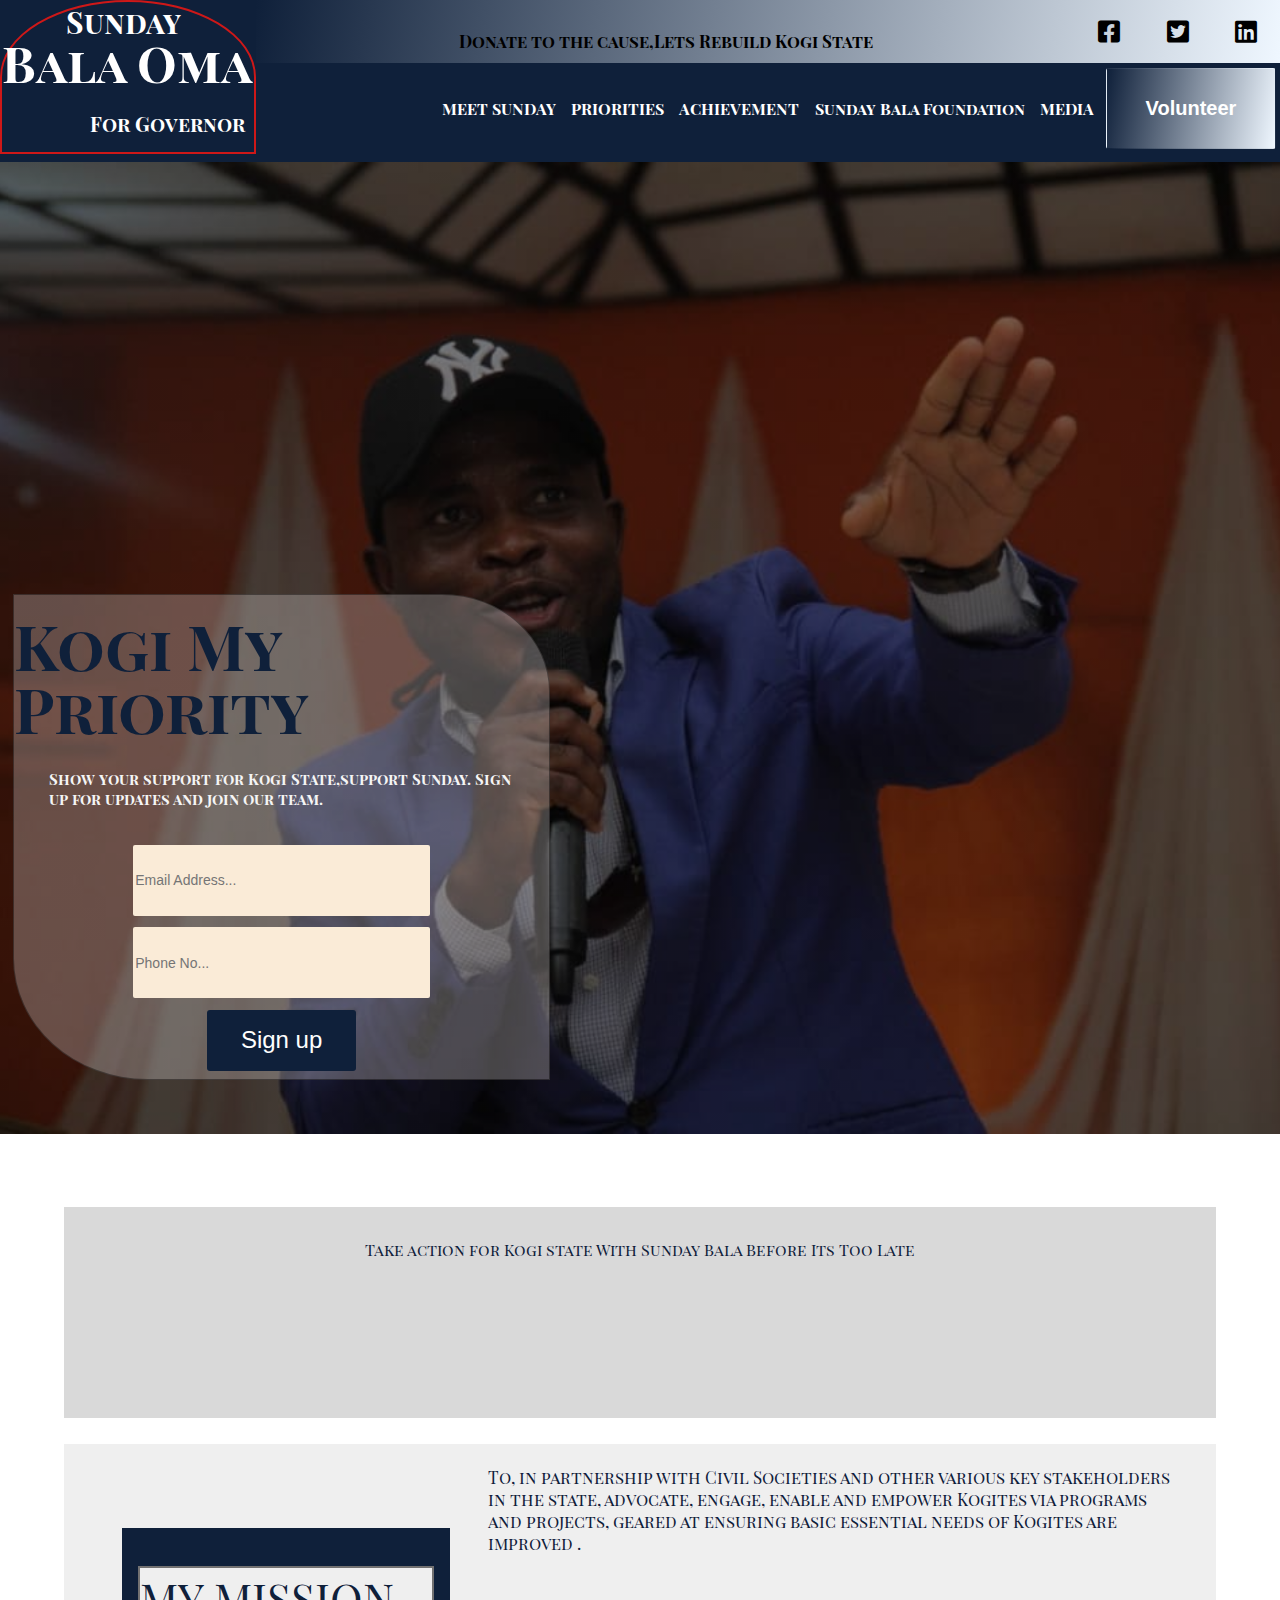
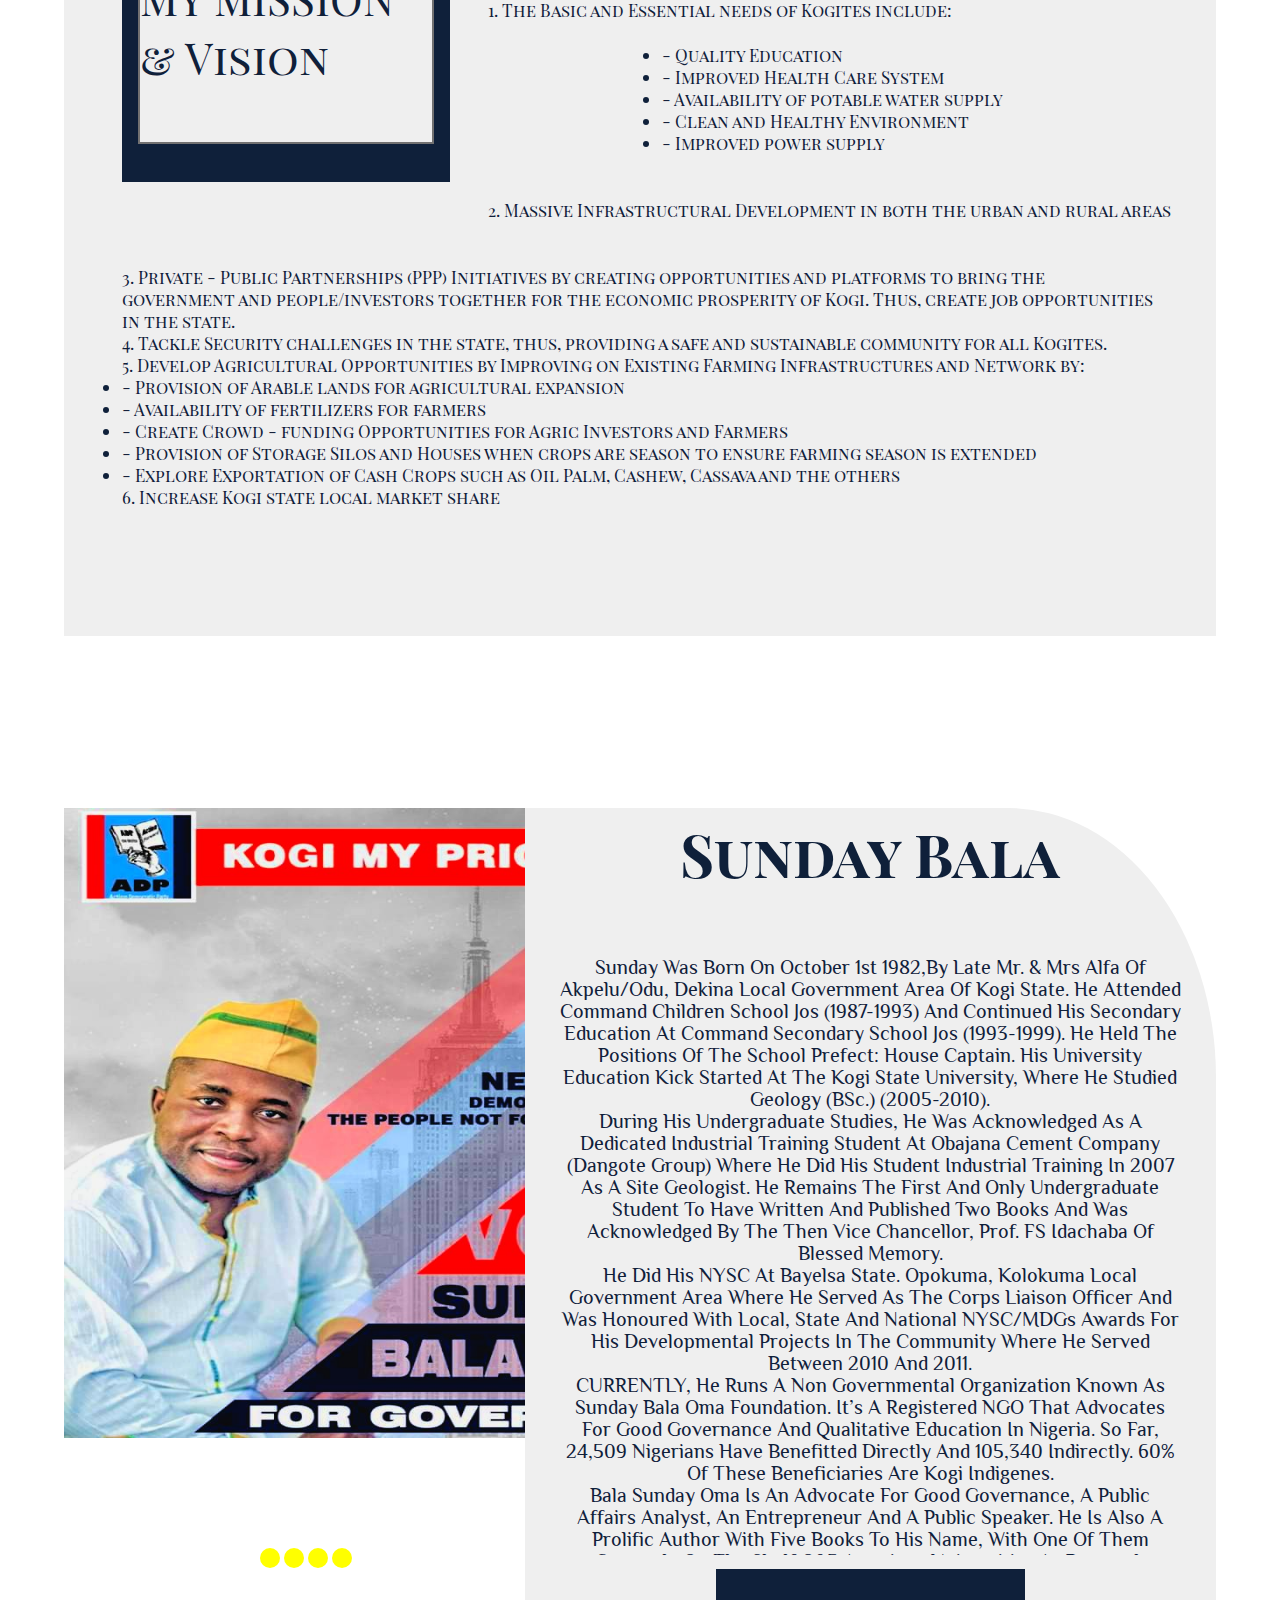
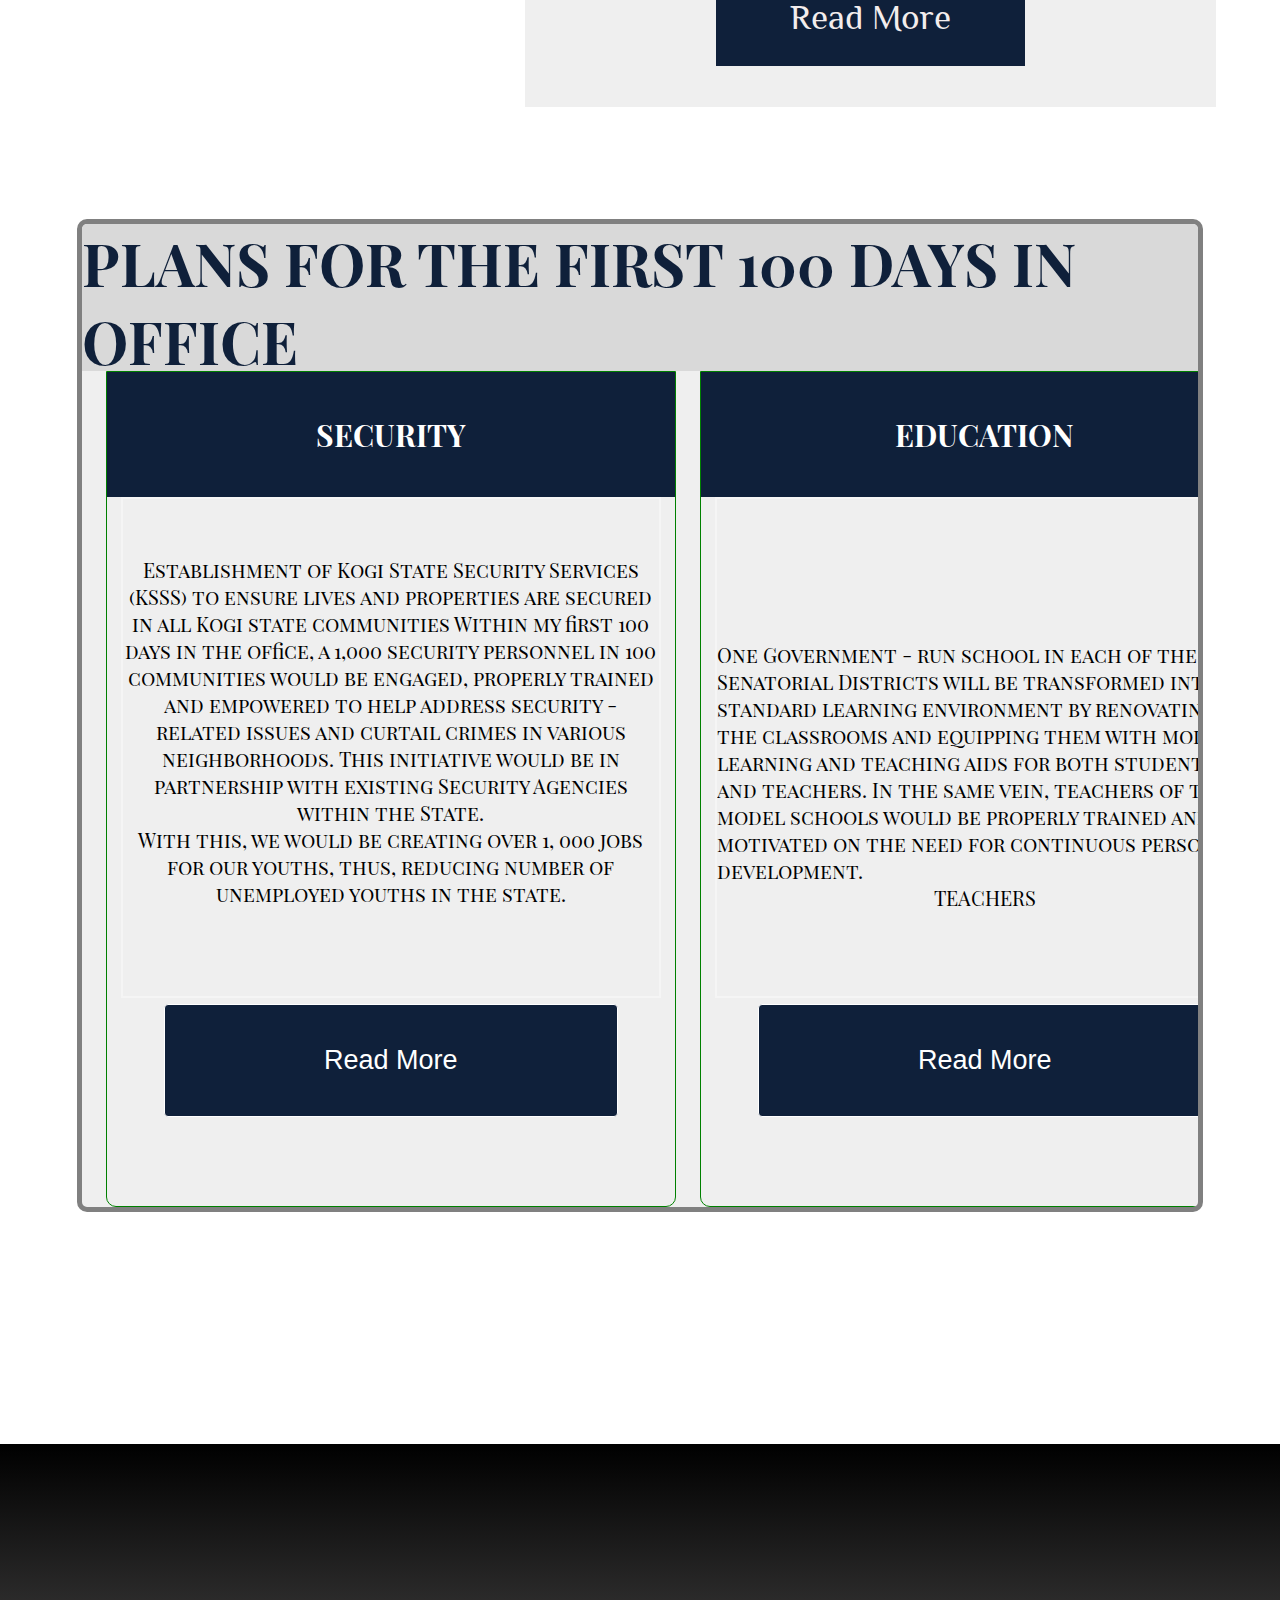
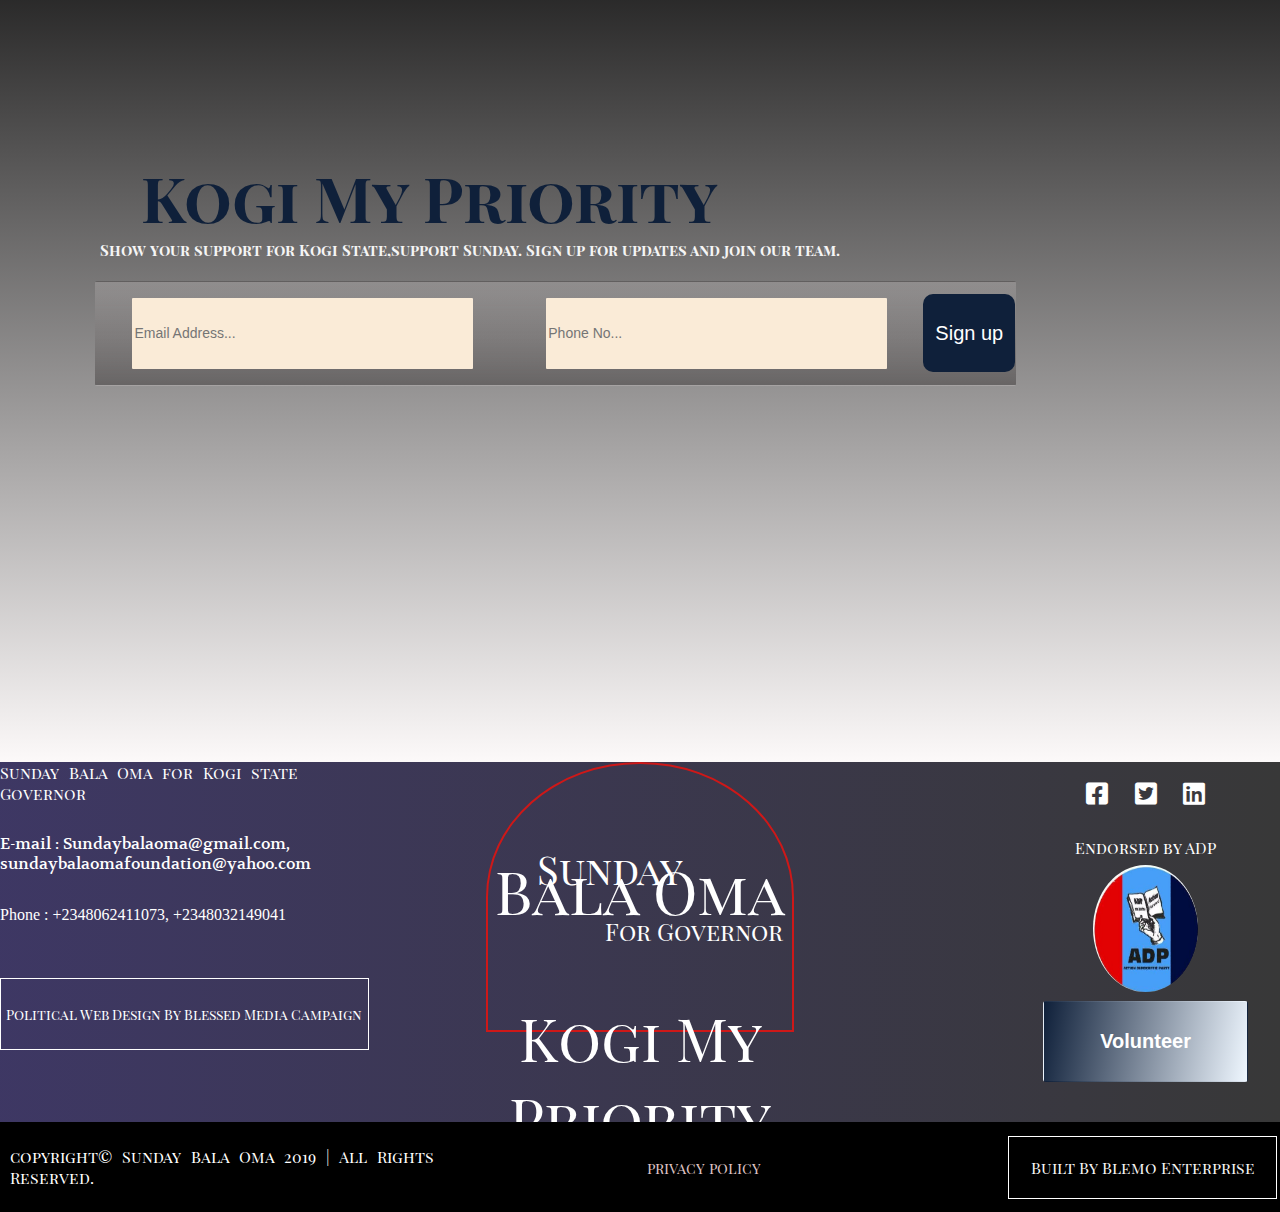
==== commit aacb71d6: "i just completed the website without the functionalities of signing up and responsiveness" ====
--- a/index.html
+++ b/index.html
@@ -48,10 +48,10 @@
                                 <label>Donate to the cause,Lets Rebuild Kogi State </label>
                             </div> 
                             <div class="topHeaderContainerIcons">
-                                <a href="#"><i class="fab fa-facebook-square"></i></a>
-                                <a href="#"><i class="fab fa-instagram"></i></a>
-                                <a href="#"><i class="fab fa-twitter-square"></i></a>
-                                <a href="#"><i class="fab fa-google-plus-square"></i></a>
+                                <a target="blank" href="https://web.facebook.com/Sunday-Bala-Oma-Support-Group-2019_KogiGovernorship-178449202934404/?_rdc=1&_rdr"><i class="fab fa-facebook-square"></i></a>
+                               
+                                <a target="blank" href="https://twitter.com/sundaybalaoma?lang=en"><i class="fab fa-twitter-square"></i></a>
+                                <a target="blank" href="https://ng.linkedin.com/in/bala-sunday-27197979"><i class="fab fa-linkedin"></i></a>
                             </div>
                         </div>
                     </div>
@@ -392,7 +392,7 @@
                                     </div>
 
                                     <div class="thirdSectionOfSliderImage1">
-                                        <button>Read More</button>
+                                        <button class="button1">Read More</button>
                                     </div>
 
                                 </div>
@@ -426,7 +426,7 @@
                                             </div>
         
                                             <div class="thirdSectionOfSliderImage2">
-                                                <button>Read More</button>
+                                                <button class="button2">Read More</button>
                                             </div>
 
 
@@ -463,7 +463,7 @@
                                             </div>
         
                                             <div class="thirdSectionOfSliderImage3">
-                                                <button>Read More</button>
+                                                <button class="button3">Read More</button>
                                             </div>
 
 
@@ -491,7 +491,7 @@
                                             </div>
         
                                             <div class="thirdSectionOfSliderImage4">
-                                                <button>Read More</button>
+                                                <button class="button4">Read More</button>
                                             </div>
 
 
@@ -568,127 +568,127 @@
     
             <!-- this is the FooterSection -->
             <div class="Footer">
-               <div class="footerContainer">
-                    <div class="firstSectionOfFooter">
-
-                        <div class="leftSectionForFirstSectionOfFooter">
-                           <div class="firstSectionOfleftSectionForFirstSectionOfFooter">
-                               <p>Sunday Bala Oma for Kogi state Governor</p>
-                           </div>
-
-                            <div class="secondSectionOfleftSectionForFirstSectionOfFooter">
-                               <label>E-mail : blessedemoefe1122334455@gmail.com</label>
-                            </div>
-
-                            <div class="thirdSectionOfleftSectionForFirstSectionOfFooter">
-                                <label>Phone : 08124978076</label>
-                            </div>  
-                            
-                            <div class="forthSectionOfleftSectionForFirstSectionOfFooter">
-                                <label for="">P.O.Box : </label>
-                            </div> 
-                            
-                            
-                            <div class="fifthSectionOfleftSectionForFirstSectionOfFooter">
-                                <div class="containerForFifthSectionOfleftSectionForFirstSectionOfFooter">
-                                    <p>Political Web Design By Blessed Media Campaign</p>
-                                </div>
-                            </div> 
-
-                            <div class="sixthSectionOfleftSectionForFirstSectionOfFooter">
+                <div class="footerContainer">
+                     <div class="firstSectionOfFooter">
+ 
+                         <div class="leftSectionForFirstSectionOfFooter">
+                            <div class="firstSectionOfleftSectionForFirstSectionOfFooter">
+                                <p>Sunday Bala Oma for Kogi state Governor</p>
+                            </div>
+ 
+                             <div class="secondSectionOfleftSectionForFirstSectionOfFooter">
+                                <label>E-mail : Sundaybalaoma@gmail.com, sundaybalaomafoundation@yahoo.com</label>
+                             </div>
+ 
+                             <div class="thirdSectionOfleftSectionForFirstSectionOfFooter">
+                                 <label>Phone : +2348062411073, +2348032149041</label>
+                             </div>  
+                             
+                             <div class="forthSectionOfleftSectionForFirstSectionOfFooter">
                                 
-                            </div>  
-
-                        </div>
-
-                        <div class="middleSectionForFirstSectionOfFooter">
-
-                                <div class="containerForLogoSection">
-                                        <div class="logoSectionForFooter">
-                                                <div class="upperSectionOfTheLogoSectionFooter">
-                                                        <p>Sunday</p>
-                                                   </div>
-                            
-                                                   <div class="middleSectionOfTheLogoSectionFooter">
-                                                        <p>Bala Oma</p>
-                                                      
-                                                   </div>
-                            
-                                                   <div class="bottomSectionOfTheLogoSectionFooter">
-                                                        <p>For Governor</p>
+                             </div> 
+                             
+                             
+                             <div class="fifthSectionOfleftSectionForFirstSectionOfFooter">
+                                 <div class="containerForFifthSectionOfleftSectionForFirstSectionOfFooter">
+                                     <p>Political Web Design By Blessed Media Campaign</p>
+                                 </div>
+                             </div> 
+ 
+                             <div class="sixthSectionOfleftSectionForFirstSectionOfFooter">
+                                 
+                             </div>  
+ 
+                         </div>
+ 
+                         <div class="middleSectionForFirstSectionOfFooter">
+ 
+                                 <div class="containerForLogoSection">
+                                         <div class="logoSectionForFooter">
+                                                 <div class="upperSectionOfTheLogoSectionFooter">
+                                                         <p>Sunday</p>
+                                                    </div>
+                             
+                                                    <div class="middleSectionOfTheLogoSectionFooter">
+                                                         <p>Bala Oma</p>
                                                        
                                                     </div>
-                                        </div>
-                                </div>
-
-                                <div class="textForMiddleSectionForFirstSectionOfFooter">
-                                        <label>Kogi My Priority </label>
-                                    </div> 
-                        </div>
-                        <div class="rightSectionForFirstSectionOfFooter">
-
-                                <div class="lastSectionOfrightSectionForFirstSectionOfFooter">
-                                   
-                                </div>
-
-                                <div class="containerForRightSectionOfrightSectionForFirstSectionOfFooter">
-                                        <div class="firstSectionOfrightSectionForFirstSectionOfFooter">
-                                                <div class="iconsForMiddleSectionForFirstSectionOfFooter">
-                                                        <a href="#"><i class="fab fa-facebook-square"></i></a>
-                                                        <a href="#"><i class="fab fa-instagram"></i></a>
-                                                        <a href="#"><i class="fab fa-twitter-square"></i></a>
-                                                        <a href="#"><i class="fab fa-google-plus-square"></i></a>
-                                                    </div>
-                                            </div>
-            
-                                            <div class="secondSectionOfrightSectionForFirstSectionOfFooter">
-                                               <p> Endorsed by ADP</p> <img src="./adplogo.jpg" alt="dfg" width="50%" height="80%">
-                                            </div>
-            
-                                            <div class="thirdSectionOfrightSectionForFirstSectionOfFooter">
-                                                <button><a href="./Volunteer.html"><div class="containerForButton">Volunteer<i class="fas fa-arrow-circle-right"></i></div></a></button>
-                                            </div>
-                                            
-                                            <div class="forthSectionOfrightSectionForFirstSectionOfFooter">
-            
-                                            </div>
-
-                                </div>
+                             
+                                                    <div class="bottomSectionOfTheLogoSectionFooter">
+                                                         <p>For Governor</p>
+                                                        
+                                                     </div>
+                                         </div>
+                                 </div>
+ 
+                                 <div class="textForMiddleSectionForFirstSectionOfFooter">
+                                         <label>Kogi My Priority </label>
+                                     </div> 
+                         </div>
+                         <div class="rightSectionForFirstSectionOfFooter">
+ 
+                                 <div class="lastSectionOfrightSectionForFirstSectionOfFooter">
+                                    
+                                 </div>
+ 
+                                 <div class="containerForRightSectionOfrightSectionForFirstSectionOfFooter">
+                                         <div class="firstSectionOfrightSectionForFirstSectionOfFooter">
+                                                 <div class="iconsForMiddleSectionForFirstSectionOfFooter">
+                                                     <a target="blank" href="https://web.facebook.com/Sunday-Bala-Oma-Support-Group-2019_KogiGovernorship-178449202934404/?_rdc=1&_rdr"><i class="fab fa-facebook-square"></i></a>
                                 
+                                                     <a target="blank" href="https://twitter.com/sundaybalaoma?lang=en"><i class="fab fa-twitter-square"></i></a>
+                                                     <a target="blank" href="https://ng.linkedin.com/in/bala-sunday-27197979"><i class="fab fa-linkedin"></i></a>
+                                                     </div>
+                                             </div>
+             
+                                             <div class="secondSectionOfrightSectionForFirstSectionOfFooter">
+                                                <p> Endorsed by ADP</p> <img src="./adplogo.jpg" alt="dfg" width="50%" height="80%">
+                                             </div>
+             
+                                             <div class="thirdSectionOfrightSectionForFirstSectionOfFooter">
+                                                 <button><a href="./Volunteer.html"><div class="containerForButton">Volunteer<i class="fas fa-arrow-circle-right"></i></div></a></button>
+                                             </div>
+                                             
+                                             <div class="forthSectionOfrightSectionForFirstSectionOfFooter">
+             
+                                             </div>
+ 
+                                 </div>
+                                 
+                                 
+ 
+                                 
+ 
+ 
+                                 
                                 
-
-                                
-
-
-                                
-                               
-                        </div>
-                    </div>
-    
-                    <div class="secondSectionOfFooter">
-                            <div class="leftSectionForSecondSectionOfFooter">               
-                                  <footer>
-                                      copyright&copy <span class="FooterName">Sunday Bala Oma 2019</span> | All Rights Reserved.
-                                  </footer>  
-                            </div>
-        
-                                <div class="middleSectionForSecondSectionOfFooter">
-                                    <footer>
-                                        <a href="#">privacy policy</a>
-                                    </footer>
-                                </div>
-                                <div class="rightSectionForSecondSectionOfFooter">
-                                    <div class="containerForrightSectionForSecondSectionOfFooter">
-                                        Built By Blemo Enterprise
-                                    </div>
-                                </div>
-                    </div>
-
-
-               </div>
-            </div>
-        </div>
-
+                         </div>
+                     </div>
+     
+                     <div class="secondSectionOfFooter">
+                             <div class="leftSectionForSecondSectionOfFooter">               
+                                   <footer>
+                                       copyright&copy <span class="FooterName">Sunday Bala Oma 2019</span> | All Rights Reserved.
+                                   </footer>  
+                             </div>
+         
+                                 <div class="middleSectionForSecondSectionOfFooter">
+                                     <footer>
+                                         <a href="#">privacy policy</a>
+                                     </footer>
+                                 </div>
+                                 <div class="rightSectionForSecondSectionOfFooter">
+                                     <div class="containerForrightSectionForSecondSectionOfFooter">
+                                         Built By Blemo Enterprise
+                                     </div>
+                                 </div>
+                     </div>
+ 
+ 
+                </div>
+             </div>
+         </div>
+ 
         <script src="index.js" ></script>
     </body>
 </html>--- a/index.css
+++ b/index.css
@@ -936,7 +936,8 @@
 }
 
 .container .Middle .MiddleSectionContainer .forthSectionOfMiddleSection .containerForForthSectionOfMiddleSection .sliderContainer .firstSliderImage .secondSectionOfSliderImage1{
-    width:100%;
+    width:95%;
+    margin:0 auto;
     height:60%;
     /* background: #0F203A;  */
     
@@ -1026,7 +1027,8 @@
     }
     
     .container .Middle .MiddleSectionContainer .forthSectionOfMiddleSection .containerForForthSectionOfMiddleSection .sliderContainer .secondSliderImage .secondSectionOfSliderImage2{
-        width:100%;
+        width:95%;
+        margin:0 auto;
         height:60%;
         /* background: #0F203A;  */
         
@@ -1110,7 +1112,8 @@
     }
     
     .container .Middle .MiddleSectionContainer .forthSectionOfMiddleSection .containerForForthSectionOfMiddleSection .sliderContainer .thirdSliderImage .secondSectionOfSliderImage3{
-        width:100%;
+        width:95%;
+        margin:0 auto;
         height:60%;
         /* background: #0F203A;  */
         
@@ -1195,7 +1198,8 @@
     }
     
     .container .Middle .MiddleSectionContainer .forthSectionOfMiddleSection .containerForForthSectionOfMiddleSection .sliderContainer .forthSliderImage .secondSectionOfSliderImage4{
-        width:100%;
+        width:95%;
+        margin:0 auto;
         height:60%;
         /* background: #0F203A;  */
         
@@ -1464,21 +1468,22 @@
 word-spacing: 6px;
 }
 
+
 .container .Footer .footerContainer .firstSectionOfFooter .leftSectionForFirstSectionOfFooter .secondSectionOfleftSectionForFirstSectionOfFooter{
     width:100%;
-    height:13%;
+    height:20%;
     /* background-color: rgb(26, 119, 138);   */
     font-family:'Volkhov', serif;
 }
 .container .Footer .footerContainer .firstSectionOfFooter .leftSectionForFirstSectionOfFooter .thirdSectionOfleftSectionForFirstSectionOfFooter{
     width:100%;
-height:13.5%;
+height:20%;
 /* background-color: rgb(160, 169, 219); */
 font-family:  serif;
 }
 .container .Footer .footerContainer .firstSectionOfFooter .leftSectionForFirstSectionOfFooter .forthSectionOfleftSectionForFirstSectionOfFooter{
     width:100%;
-height:13.5%;
+/* height:13.5%; */
 /* background-color: rgb(219, 160, 211); */
 /* font-family: 'Volkhov', serif; */
 font-family: 'Philosopher', sans-serif;
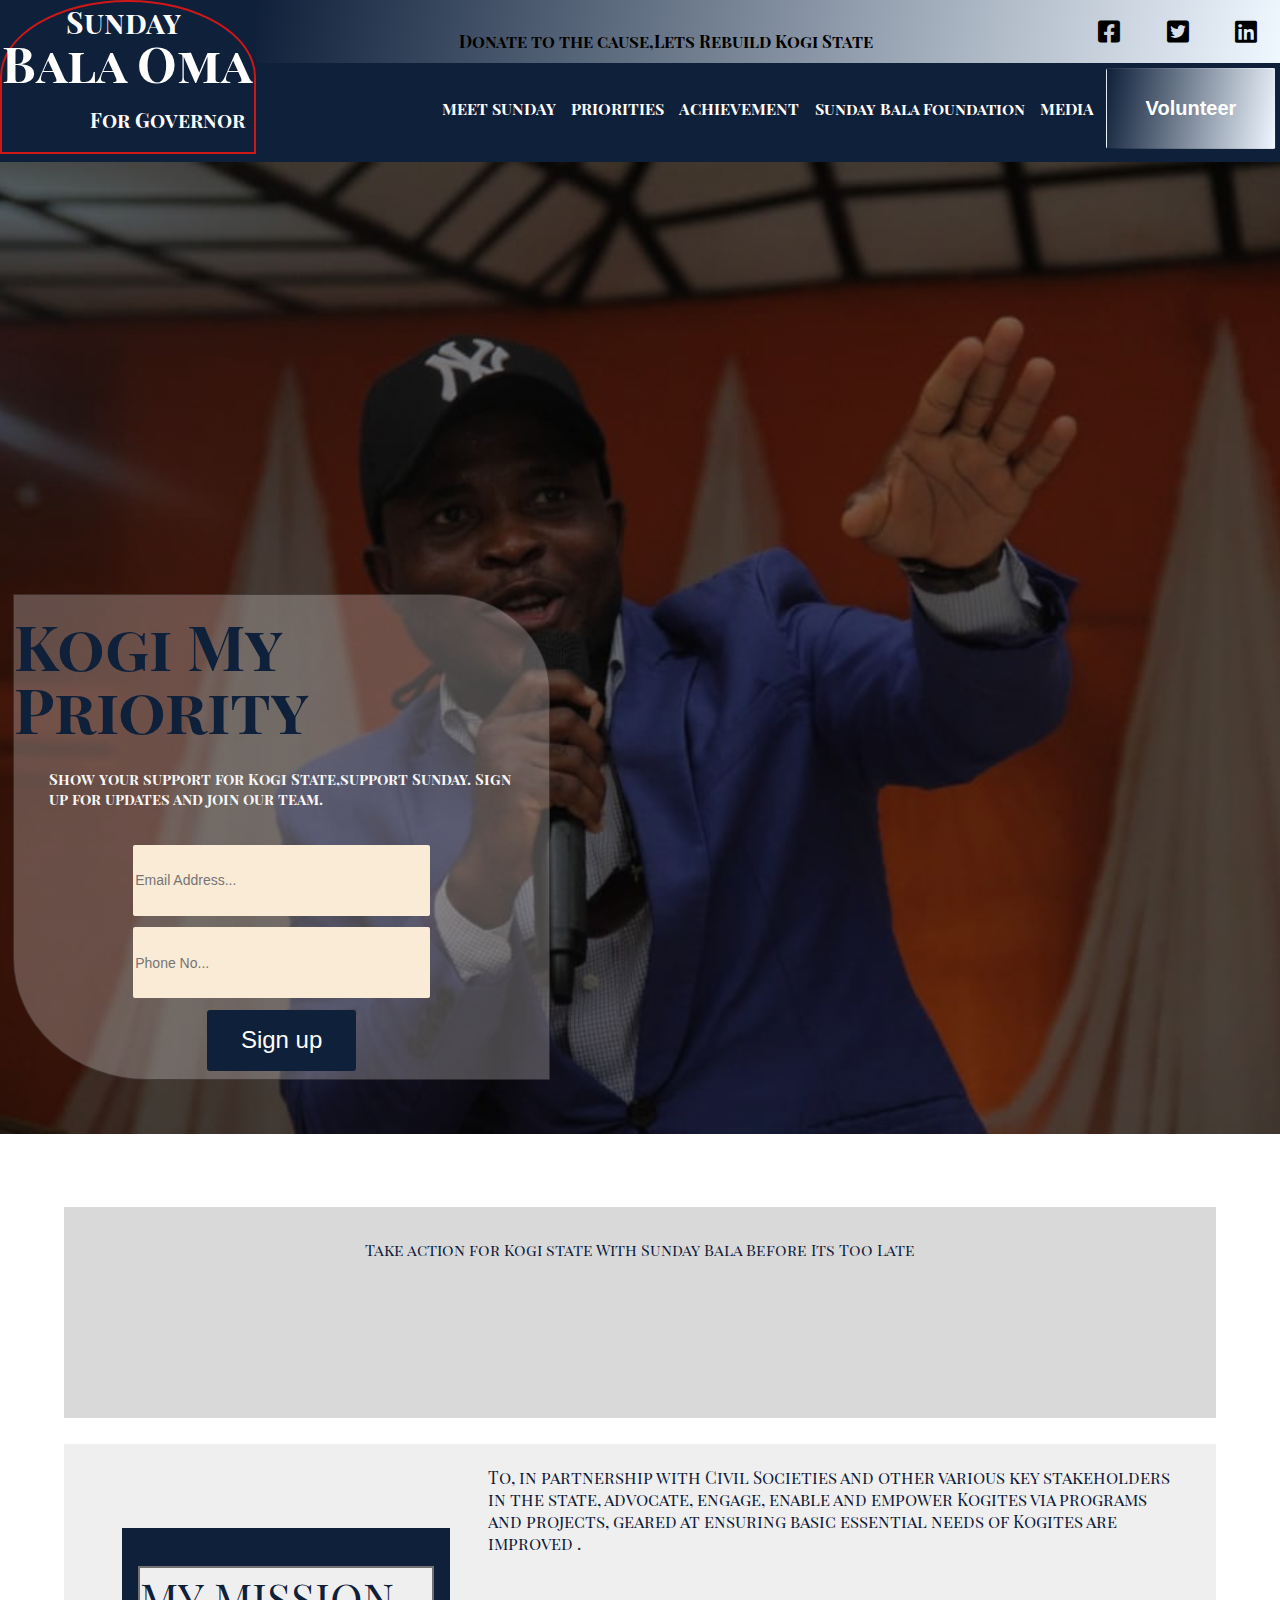
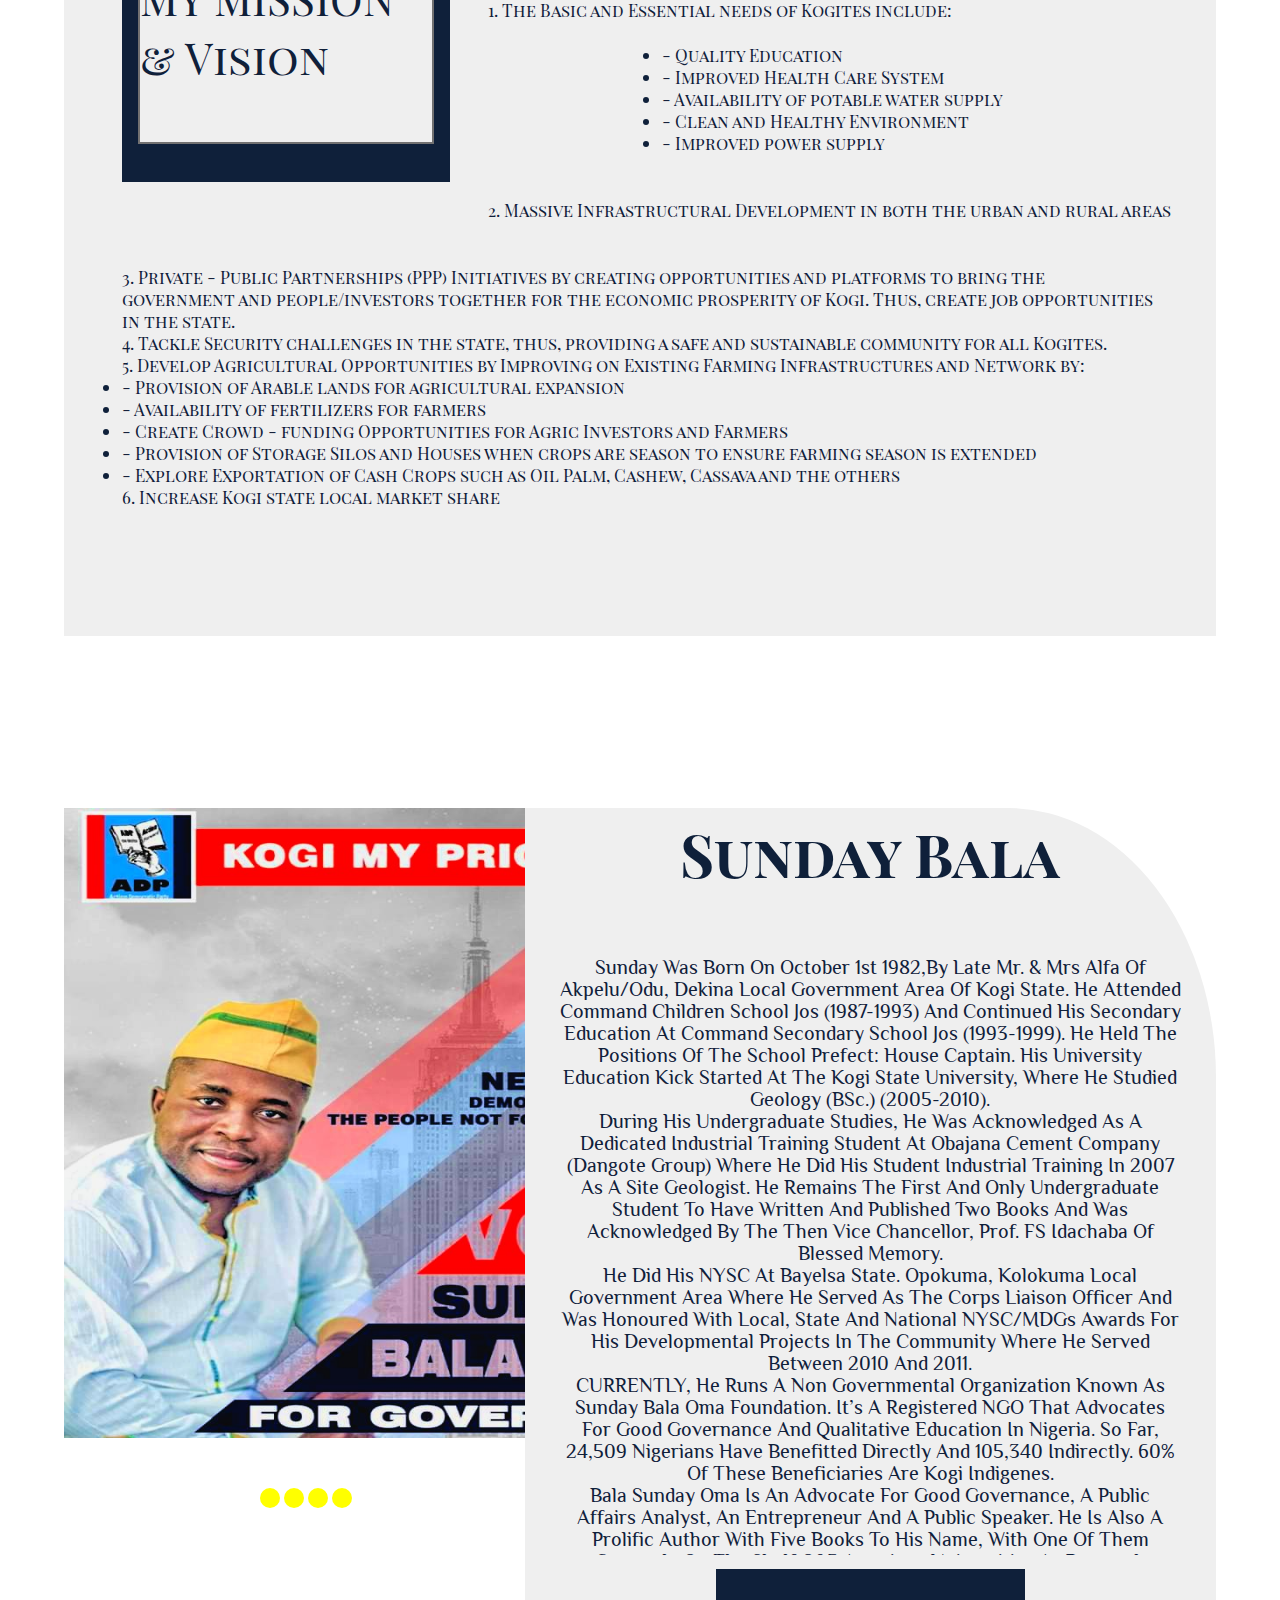
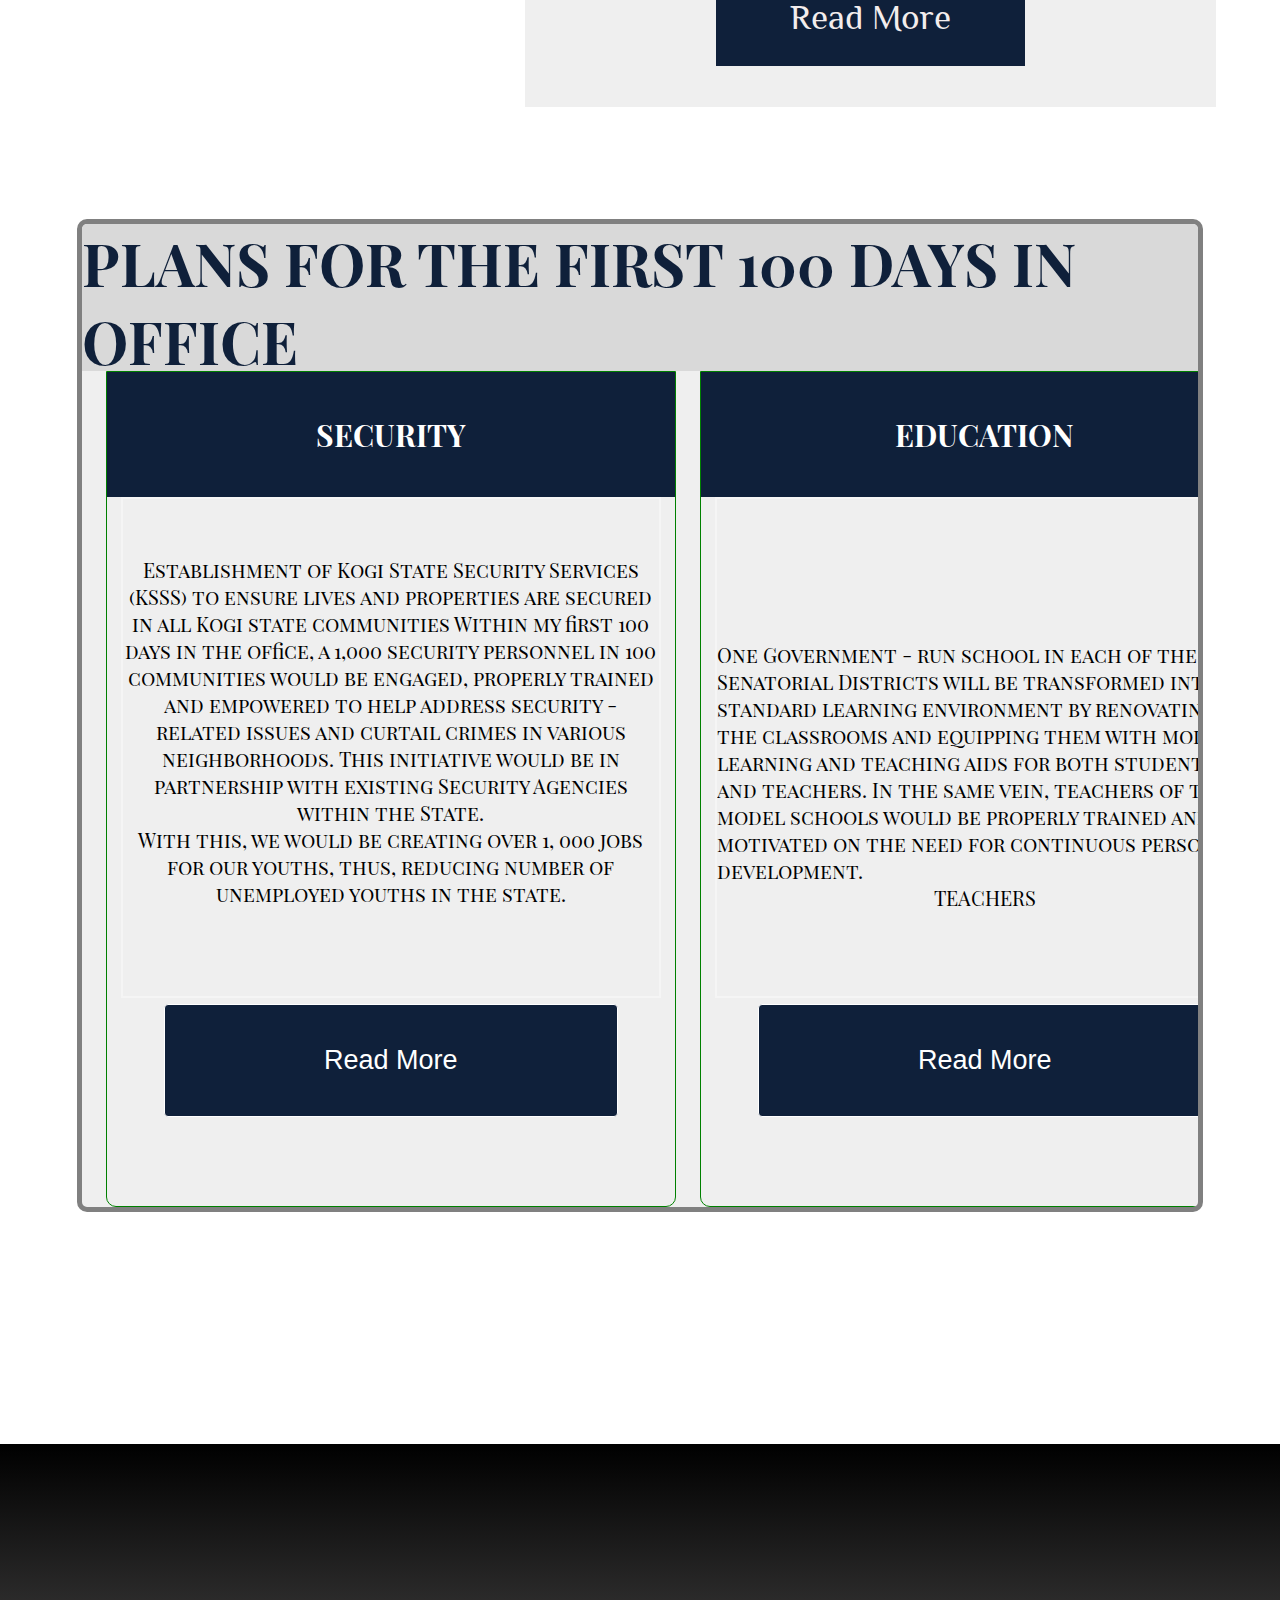
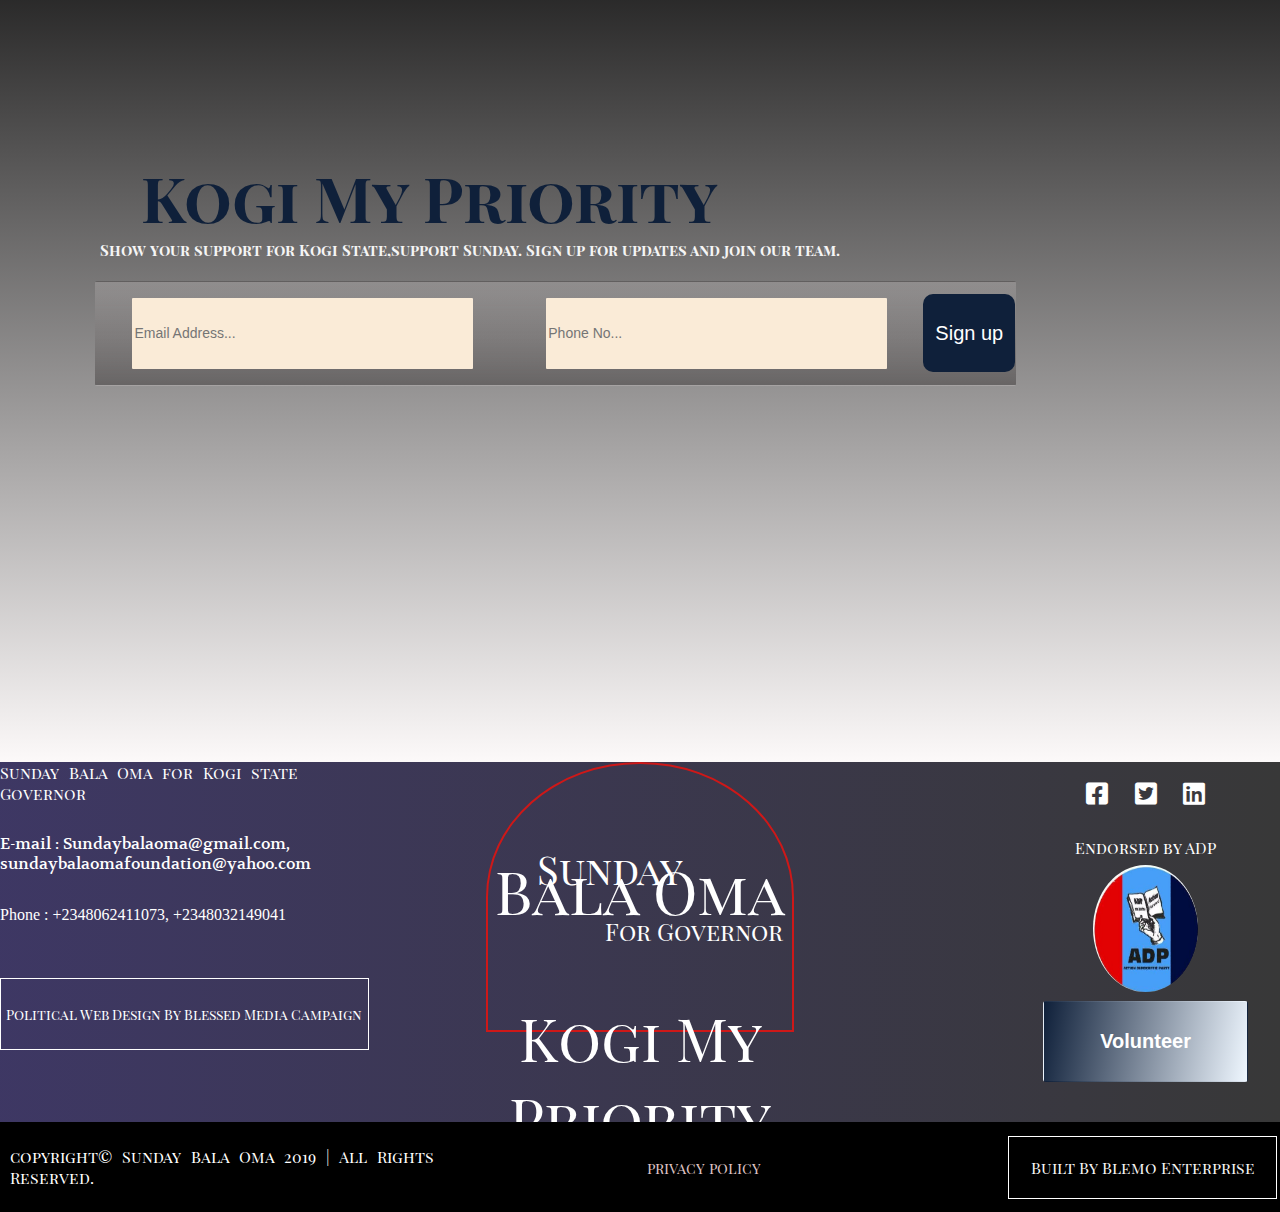
==== commit 22cbb8e8: "this is the updated version, having all the features apart fro responsiveness on mobile" ====
--- a/index.html
+++ b/index.html
@@ -3,13 +3,10 @@
         <meta charset="utf-8">
         <meta http-equiv="X-UA-Compatible" content="IE=edge">
         <title>Meet Sunday</title>
-        <meta name="description" content="#">
         <meta name="viewport" content="width=device-width, initial-scale=1">
-        <link rel="stylesheet" href="index.css">
+        <link rel="stylesheet" href="./index.css">
         <link href="./fontawesome-free-5.10.0-web/css/all.css" rel="stylesheet" >
-        <link href="https://fonts.googleapis.com/css?family=ABeeZee|DM+Sans|DM+Serif+Display|Philosopher|Playfair+Display+SC|Volkhov|Vollkorn&display=swap" rel="stylesheet">        <!-- <link rel="stylesheet" href="path/to/bootstrap/css/bootstrap.min.css">
-<link rel="stylesheet" href="path/to/font-awesome/css/font-awesome.min.css"> -->
-        
+        <link href="https://fonts.googleapis.com/css?family=ABeeZee|DM+Sans|DM+Serif+Display|Philosopher|Playfair+Display+SC|Volkhov|Vollkorn&display=swap" rel="stylesheet">    
     </head>
     <body>
         <!-- this is the container.It houses everything on this index page -->
@@ -47,6 +44,11 @@
                             <div class="topHeaderContainerText">
                                 <label>Donate to the cause,Lets Rebuild Kogi State </label>
                             </div> 
+                            <div class="sidemenu">
+                                <div class="one"></div>
+                                <div class="two"></div>
+                                <div class="three"></div>
+                            </div>
                             <div class="topHeaderContainerIcons">
                                 <a target="blank" href="https://web.facebook.com/Sunday-Bala-Oma-Support-Group-2019_KogiGovernorship-178449202934404/?_rdc=1&_rdr"><i class="fab fa-facebook-square"></i></a>
                                
@@ -54,6 +56,8 @@
                                 <a target="blank" href="https://ng.linkedin.com/in/bala-sunday-27197979"><i class="fab fa-linkedin"></i></a>
                             </div>
                         </div>
+
+                        
                     </div>
 
 
@@ -69,37 +73,11 @@
                         <li><a href="./Media.html">MEDIA</a></li>
                     </div>
                     <div class="leftSectionOfBottomHeader">
-                        <button><a href="./Volunteer.html"><div class="containerForButton">Volunteer<i class="fas fa-arrow-circle-right"></i></div></a></button>                    </div>
+                        <button class="c"><a href="./Volunteer.html"><div class="containerForButton">Volunteer<i class="fas fa-arrow-circle-right"></i></div></a></button>                    </div>
                 </div>
                 </div>
             </div>
 
-
-
-
-
-
-
-
-
-
-
-
-
-
-
-
-
-
-            
-
-
-
-
-
-
-
-    
             <!-- this is the MiddleSection -->
             <div class="Middle">
 
@@ -111,20 +89,15 @@
 
                         <div class="containerForFirstSectionOfMiddleSection">
 
-
-
-
                             <div class="InputForFirstSectionOfMiddleSection">
 
                                 <div class="firstTextForInputForFirstSectionOfMiddleSection">
                                     <p>Kogi My Priority</p>
                                 </div>
 
-
                                 <div class="secondTextForInputForFirstSectionOfMiddleSection">
                                     <p>Show your support for Kogi State,support Sunday. Sign up for updates and join our team.</p>
                                 </div>
-
 
                                 <div class="signUpSectionForInputForFirstSectionOfMiddleSection">
                                     <input type="text" placeholder="Email Address...">
@@ -132,27 +105,14 @@
                                     <button>Sign up</button>
                                 </div>
 
-
-
-
-
-
-
-                            </div>
-
-                           
-
-
-
-                        </div>
-
-                    </div>
-
+                            </div>
+
+                        </div>
+
+                    </div>
 
                     <!-- this is the second section of the middle section -->
                     <div class="secondSectionOfMiddleSection">
-
-
 
                         <!-- this is the timer section -->
                         <div class="timerForSecondSectionOfMiddleSection">
@@ -193,20 +153,14 @@
                                          
                                        <p> 2. Massive Infrastructural Development in both the urban and rural areas</p>
                                         
-                                        
-                                        
                                 </p>
                             </div>
     
-                            
-
                         </div>
             
-
                         <!-- this is the third section of the Second section of the middle section -->
                         <div class="thirdForSecondSectionOfMiddleSection">
 
-                            
                             <div class="textSectionForThirdForSecondSectionOfMiddleSection">
                                 <p>3. Private - Public Partnerships (PPP) Initiatives by creating opportunities and platforms to bring the government and people/investors together for the economic prosperity of Kogi.
                                         
@@ -235,28 +189,11 @@
                                         <p>6. Increase Kogi state local market share</p>
                                          </p>
                             </div>
-                             
-                        <!-- <div class="containerForThirdForSecondSectionOfMiddleSection">
-
-                        </div>
-                        <div class="containerForThirdForSecondSectionOfMiddleSection">
-
-                        </div>
-                        <div class="containerForThirdForSecondSectionOfMiddleSection">
-
-                        </div> -->
+                         
                             
                         </div>
 
-
-
-                    </div>
-
-
-
-
-
-
+                    </div>
 
 
                     <!-- this is the third section of the middle section -->
@@ -300,7 +237,7 @@
                                             <div class="container1">
                                                     <h3>Sunday Bala</h3>
                                             </div>
-                                            <div class="container2 bio">
+                                            <div class="container2">
                                                     <p>Sunday was born on October 1st 1982,by late Mr. & Mrs Alfa of Akpelu/Odu, Dekina Local Government Area of Kogi State. He attended
                                                         Command Children School Jos (1987-1993) and continued his secondary education at 
                                                          Command Secondary School Jos (1993-1999). He held the positions of the 
@@ -338,25 +275,16 @@
                                                         
                                             </div>
                                             <div class="container3">
-                                                <button class="bioButton">Read more</button>
+                                                <button class="button6">Read more</button>
                                             </div>
                                         </div>
                                     </div>
                                     
                                 </div>
 
-
-                               
-
-
-                        </div>
-
-                    </div>
-
-
-
-                    
-
+                        </div>
+
+                    </div>
 
                         <!-- this is the forth section of the middle section -->
                     <div class="forthSectionOfMiddleSection">
@@ -429,15 +357,9 @@
                                                 <button class="button2">Read More</button>
                                             </div>
 
-
-                                </div>
-
-
-
-
+                                </div>
 
                                 <div class="thirdSliderImage">
-
 
                                         <div class="firstSectionOfSliderImage3">
                                             <label for="">INFRASTRUCTURAL DEVELOPMENT</label>
@@ -494,20 +416,11 @@
                                                 <button class="button4">Read More</button>
                                             </div>
 
-
-                                </div>
-
-
-
-                            </div>
-
-                            
-
-                        </div>
-
-
-
-
+                                </div>
+
+                            </div>
+
+                        </div>
 
                     </div>
 
@@ -533,39 +446,12 @@
                                         <button>Sign up</button>
                                     </div>
     
-    
-    
                                 </div>
                     </div>
 
                 </div>
             </div>
 
-
-
-
-
-
-
-
-
-
-
-
-
-
-
-
-
-
-
-
-
-
-
-
-
-    
             <!-- this is the FooterSection -->
             <div class="Footer">
                 <div class="footerContainer">
@@ -646,7 +532,7 @@
                                              </div>
              
                                              <div class="thirdSectionOfrightSectionForFirstSectionOfFooter">
-                                                 <button><a href="./Volunteer.html"><div class="containerForButton">Volunteer<i class="fas fa-arrow-circle-right"></i></div></a></button>
+                                                 <button class="b"><a href="./Volunteer.html"><div class="containerForButton">Volunteer<i class="fas fa-arrow-circle-right"></i></div></a></button>
                                              </div>
                                              
                                              <div class="forthSectionOfrightSectionForFirstSectionOfFooter">
@@ -655,13 +541,6 @@
  
                                  </div>
                                  
-                                 
- 
-                                 
- 
- 
-                                 
-                                
                          </div>
                      </div>
      
@@ -684,11 +563,10 @@
                                  </div>
                      </div>
  
- 
                 </div>
              </div>
          </div>
  
-        <script src="index.js" ></script>
+        <script src="./index.js" ></script>
     </body>
 </html>--- a/index.css
+++ b/index.css
@@ -75,16 +75,17 @@
 position: relative;
 color:white;
 }
-.container .Header .LeftSection .logoSectionForLeftSection .bottomSectionOfTheLogoSection{
-    width:19%;
-    height:5vh;
+.container .Header .LeftSection .logoSectionForLeftSection .bottomSectionOfTheLogoSection {
+    width: 15%;
+    height: 5vh;
     text-align: end;
-    /* background: rgb(109, 17, 86);  */
+    /* background: rgb(109, 17, 86); */
     font-size: 20px;
     padding: 0px;
     position: absolute;
-    margin-top:12vh;
-    color:white;
+    margin-top: 11.5vh;
+    color: white;
+    margin-left: 4%;
 }
 
 .container .Header .RightSection{
@@ -101,7 +102,8 @@
     height:7vh;
     width:100%;
     display:flex;
-    justify-content: flex-end;
+    justify-content: space-between;
+    align-items: center;
     background:linear-gradient(280deg ,#EFF7FF,#0F203A)
     
 }
@@ -111,7 +113,16 @@
     color:white;
     transition:3s;
 }
- 
+ .sidemenu{
+     display: flex;
+     flex-direction: column;
+     width:70%;
+     height:90%;
+     background-color: aqua;
+     display: none;
+
+     justify-content: space-between;
+ }
 
 .container .Header .RightSection .topHeader .topHeaderContainer{
 width:100%;
@@ -809,7 +820,7 @@
     }
     .button-container{
      /* background-color: rgb(4, 0, 25 ); */
-    top:-70px;
+    top:-130px;
     position: relative;
     width:25%;
     left:40%;
@@ -1875,6 +1886,14 @@
 
 
 @media only screen and (max-width: 480px) {
+    .container .Header {
+        height: 11vh;
+        width: 100%;
+        display: flex;
+        flex-direction: row;
+        background-color: #0F203A;
+        font-weight: bold;
+    }
     .container .Header .RightSection .topHeader .topHeaderContainer .topHeaderContainerIcons i {
         font-size: 25px;
         display: none;
@@ -1887,18 +1906,15 @@
         width: 60%;
         height: inherit;
         display: none;
-        /* display: flex; */
         justify-content: space-around;
         align-content: center;
         flex-grow: inherit;
-        /* background-color: yellow; */
     }
 
     .container .Header .LeftSection {
         width: 30%;
         height: 95%;
         display: flex;
-        /* background-color: blue; */
         border: 2px solid rgb(206, 24, 24);
         border-top-right-radius: 50%;
         border-top-left-radius: 50%;
@@ -1908,25 +1924,43 @@
         width: 19%;
         height: 7vh;
         text-align: center;
-        /* background: #15116D; */
-        font-size: 18px;
+        font-size: 12px;
         padding: 0px;
         position: absolute;
-        margin-top: 3vh;
+        margin-top: 0.5vh;
         color: white;
     }
 
     .container .Header .LeftSection .logoSectionForLeftSection .middleSectionOfTheLogoSection {
         width: 100%;
         height: 42%;
-        margin-top: 5.5vh;
-        /* background: rgb(81, 109, 17); */
-        font-size: 18px;
+        margin-top: 2vh;
+        font-size: 16px;
         padding: 0px;
         position: relative;
         color: white;
     }
-
+    .container .Header .LeftSection .logoSectionForLeftSection .bottomSectionOfTheLogoSection {
+        width: 25%;
+        height: 2vh;
+        text-align: end;
+        font-size: 10px;
+        padding: 0px;
+        position: absolute;
+        margin-top: 4.5vh;
+        color: white;
+    }
+
+    .container .Header .LeftSection .logoSectionForLeftSection .bottomSectionOfTheLogoSection {
+        width: 25%;
+        /* height: 1vh; */
+        text-align: end;
+        font-size: 10px;
+        padding: 0px;
+        position: absolute;
+        margin-top: 4.5vh;
+        color: white;
+    }
     .container .Header .RightSection .topHeader .topHeaderContainer {
         width: 100%;
         height: 100%;
@@ -1936,10 +1970,32 @@
         font-size: 12px;
     }
 
+    .Middle .MiddleSectionContainer .firstSectionOfMiddleSection {
+        max-width: 100%;
+        height: 11%;
+        background-size: cover;
+        background-repeat: no-repeat;
+       
+    }
+
+    .container .Middle .MiddleSectionContainer .firstSectionOfMiddleSection .containerForFirstSectionOfMiddleSection .InputForFirstSectionOfMiddleSection {
+        width: 70%;
+        height: 50%;
+        top: 30vh;
+        left: 1%;
+        border-top-right-radius: 20%;
+        border-bottom-left-radius: 25%;
+        border: 1px solid rgba(0, 0, 0, 0.404);
+        background-color: rgba(228, 222, 222, 0.294);
+        position: relative;
+        display: flex;
+        flex-direction: column;
+        font-weight: bolder;
+    }
+
     .container .Middle .MiddleSectionContainer .firstSectionOfMiddleSection .containerForFirstSectionOfMiddleSection .InputForFirstSectionOfMiddleSection .firstTextForInputForFirstSectionOfMiddleSection {
         width: 100%;
         height: 30%;
-        /* background-color: aquamarine; */
         font-size: 30px;
         display: flex;
         justify-content: space-around;
@@ -1961,14 +2017,12 @@
     .container .Middle .MiddleSectionContainer .firstSectionOfMiddleSection .containerForFirstSectionOfMiddleSection .InputForFirstSectionOfMiddleSection .signUpSectionForInputForFirstSectionOfMiddleSection {
         width: 100%;
         height: 40%;
-        /* background-image: linear-gradient(rgb(4, 10, 48), rgba(161, 159, 159, 0.994)); */
         margin: 0 auto;
         display: flex;
         flex-direction: column;
         border: 2px solid transparent;
         border-radius: 2px;
         font-family: 'Playfair Display SC', serif;
-        /* border: 2px solid #15116D; */
         color: whitesmoke;
     }
     .container .Middle .MiddleSectionContainer .secondSectionOfMiddleSection .timerForSecondSectionOfMiddleSection .containerForTimer #demo{
@@ -1987,7 +2041,6 @@
     font-size: 44px;
     display: none;
     background-color: #0F203A;
-    /* border: 1px solid red; */
     align-items: center;
     word-spacing: 20%;
     color: #0F203A;
@@ -2007,7 +2060,6 @@
     .container .Middle .MiddleSectionContainer .firstSectionOfMiddleSection .containerForFirstSectionOfMiddleSection .InputForFirstSectionOfMiddleSection .secondTextForInputForFirstSectionOfMiddleSection {
         width: 87%;
         height: 20%;
-        /* background-color: rgb(240, 127, 255); */
         font-size: 11px;
         display: flex;
         margin: 0 auto;
@@ -2021,7 +2073,6 @@
         width: 25%;
         height: 5vh;
         text-align: end;
-        /* background: rgb(109, 17, 86); */
         font-size: 10px;
         padding: 0px;
         position: absolute;
@@ -2035,7 +2086,6 @@
     height: 65%;
     margin-left: 3%;
     display: flex;
-    /* background-color: blue; */
     border: 2px solid rgb(206, 24, 24);
     border-top-right-radius: 50%;
     border-top-left-radius: 50%;
@@ -2051,24 +2101,78 @@
 }
 
 .container .Header .RightSection .bottomHeader {
-    height: -webkit-fill-available;
     width: 100%;
     display: none;
-    /* display: flex; */
     justify-content: space-around;
-    /* background-color: green; */
-    /* position: sticky; */
-    /* top: 0px; */
 }
 
 .container .Header .RightSection .bottomHeader {
     height: 40%;
     width: 100%;
     display: none;
-    /* display: flex; */
     justify-content: space-around;
-    /* background-color: green; */
-    /* position: sticky; */
-    /* top: 0px; */
-}
-  }+  
+}
+  }
+
+
+
+
+@-moz-document url-prefix() {
+    .container .Middle .MiddleSectionContainer .firstSectionOfMiddleSection .containerForFirstSectionOfMiddleSection .InputForFirstSectionOfMiddleSection .firstTextForInputForFirstSectionOfMiddleSection {
+        width: 100%;
+        height: 30%;
+        background-color: transparent;
+        font-size: 57px;
+        display: flex;
+        justify-content: space-around;
+        align-items: flex-end;
+        line-height: 100%;
+        font-family: 'Playfair Display SC', serif;
+        color: #0F203A;
+    };
+
+
+
+}
+@-moz-document url-prefix(){
+    .container .Middle .MiddleSectionContainer .forthSectionOfMiddleSection .containerForForthSectionOfMiddleSection .headerContainer {
+        width: 100%;
+        height: 15%;
+        background-color: #d9d9d9;
+        color: #0F203A;
+        font-size: 42px;
+        font-weight: bolder;
+        justify-content: center;
+        display: flex;
+        flex-shrink: inherit;
+    }
+}
+
+@-moz-document url-prefix(){
+    .container .Footer .footerContainer .firstSectionOfFooter .middleSectionForFirstSectionOfFooter .containerForLogoSection .logoSectionForFooter .upperSectionOfTheLogoSectionFooter {
+        width: 19%;
+        height: 7vh;
+        text-align: center;
+        background: transparent;
+        font-size: 53px;
+        padding: 0px;
+        position: absolute;
+        margin-top: -16vh;
+        color: white;
+    }
+}
+
+@-moz-document url-prefix(){
+    .container .Footer .footerContainer .firstSectionOfFooter .middleSectionForFirstSectionOfFooter .containerForLogoSection .logoSectionForFooter .bottomSectionOfTheLogoSectionFooter {
+        width: 23%;
+        height: 5vh;
+        text-align: end;
+        background: transparent;
+        font-size: 24px;
+        padding: 0px;
+        position: absolute;
+        margin-top: 17vh;
+        color: white;
+    }
+}